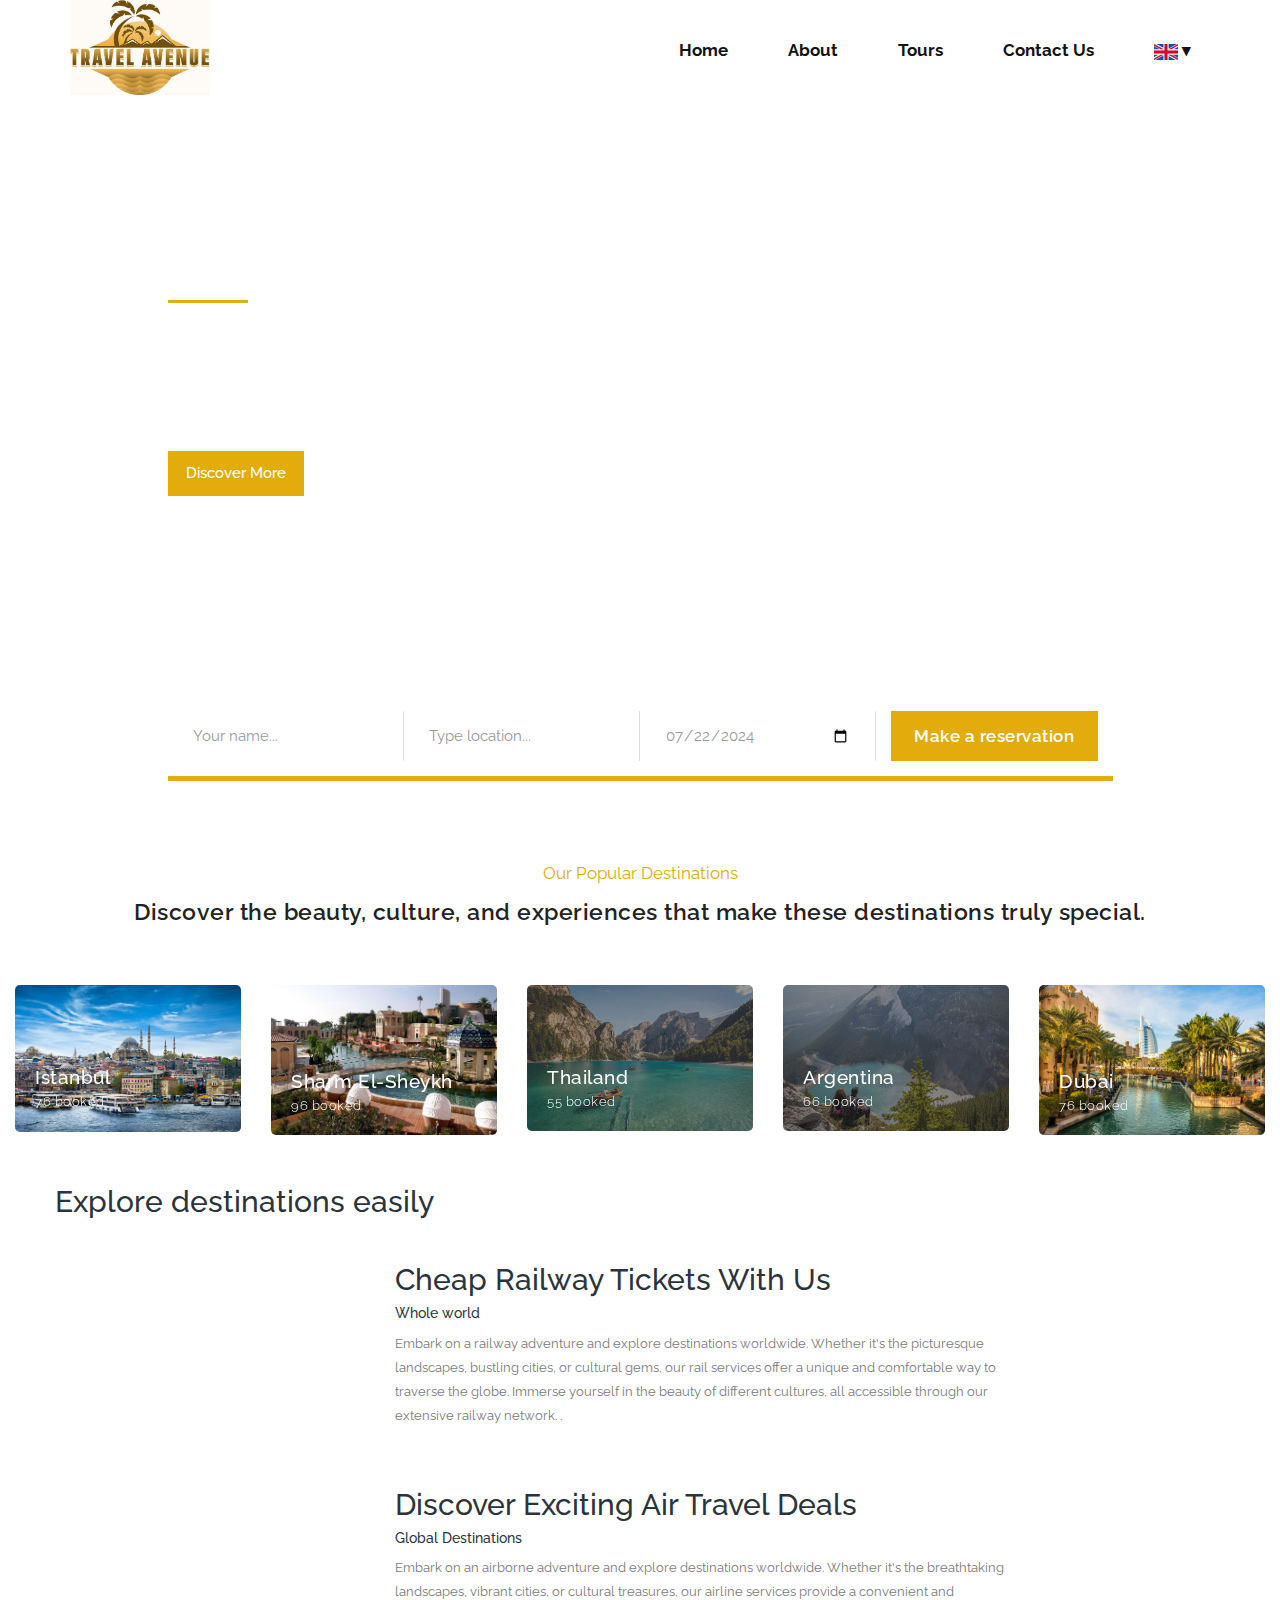
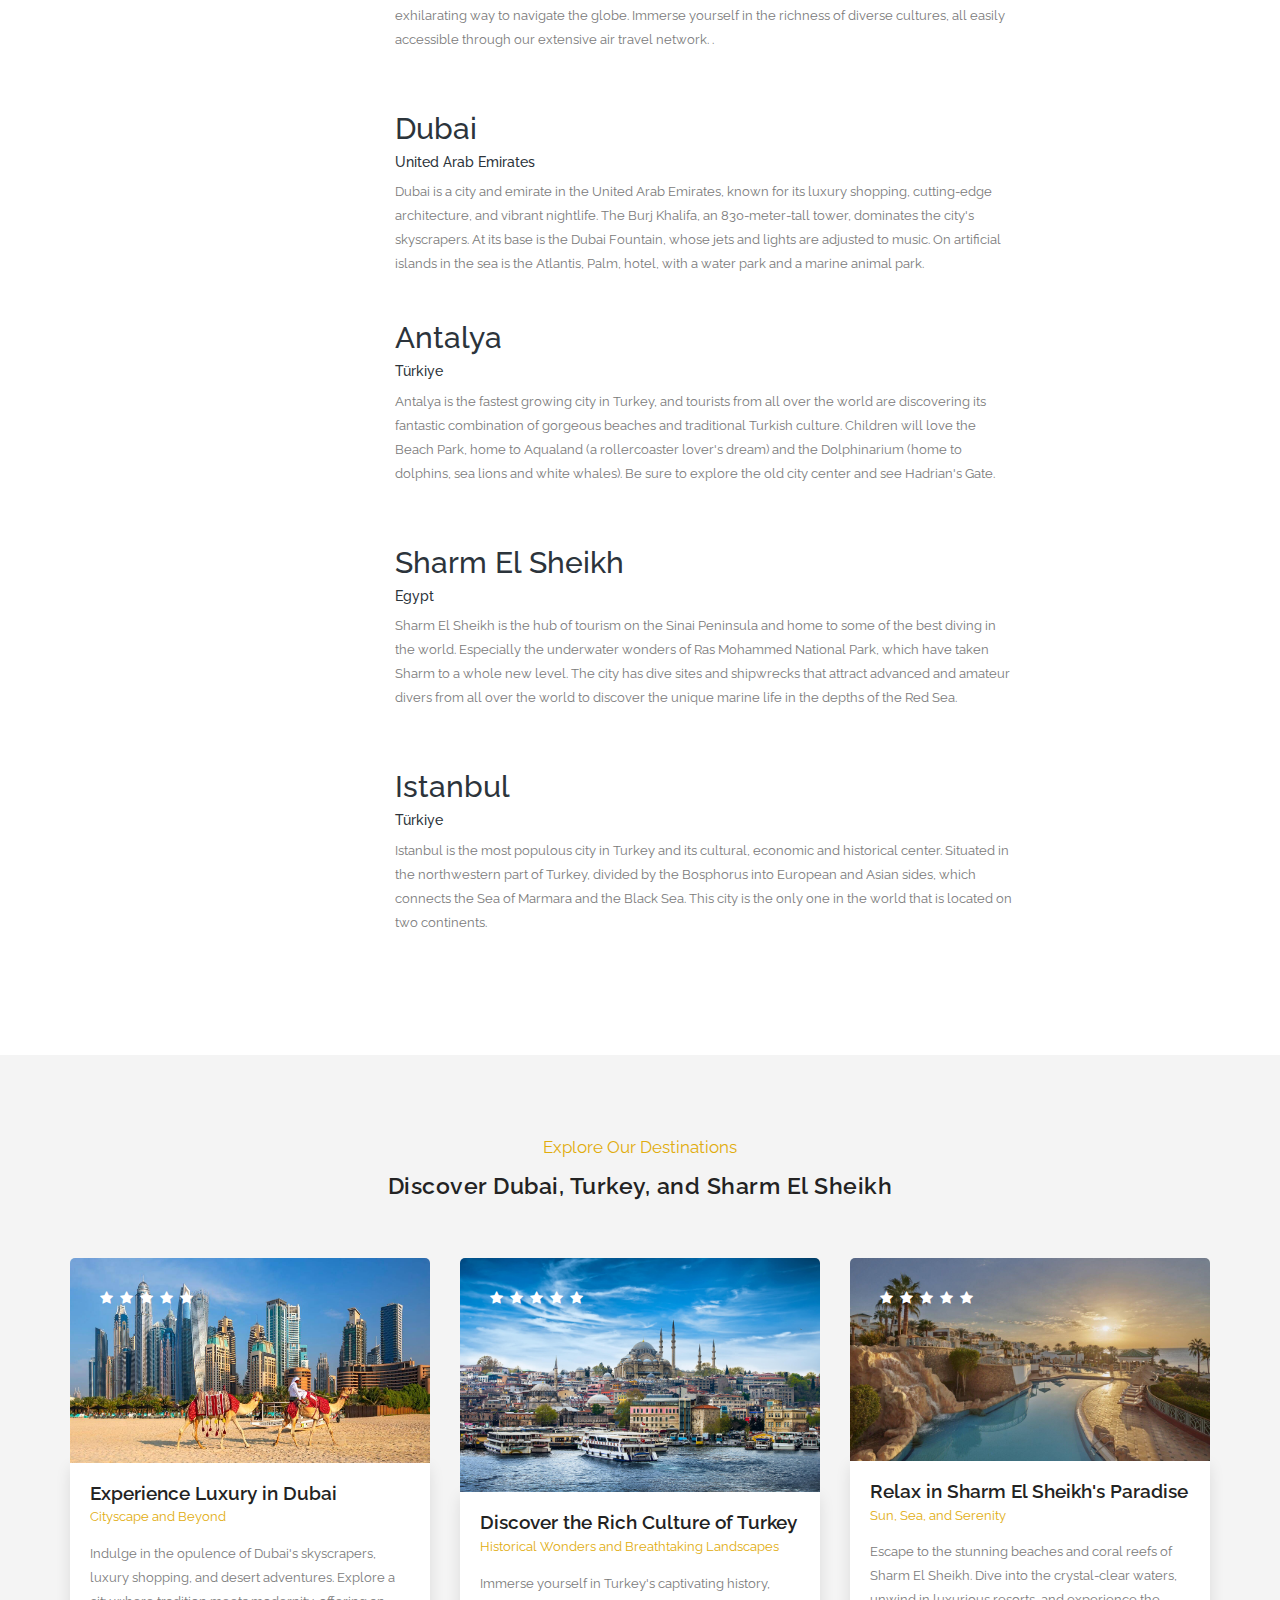
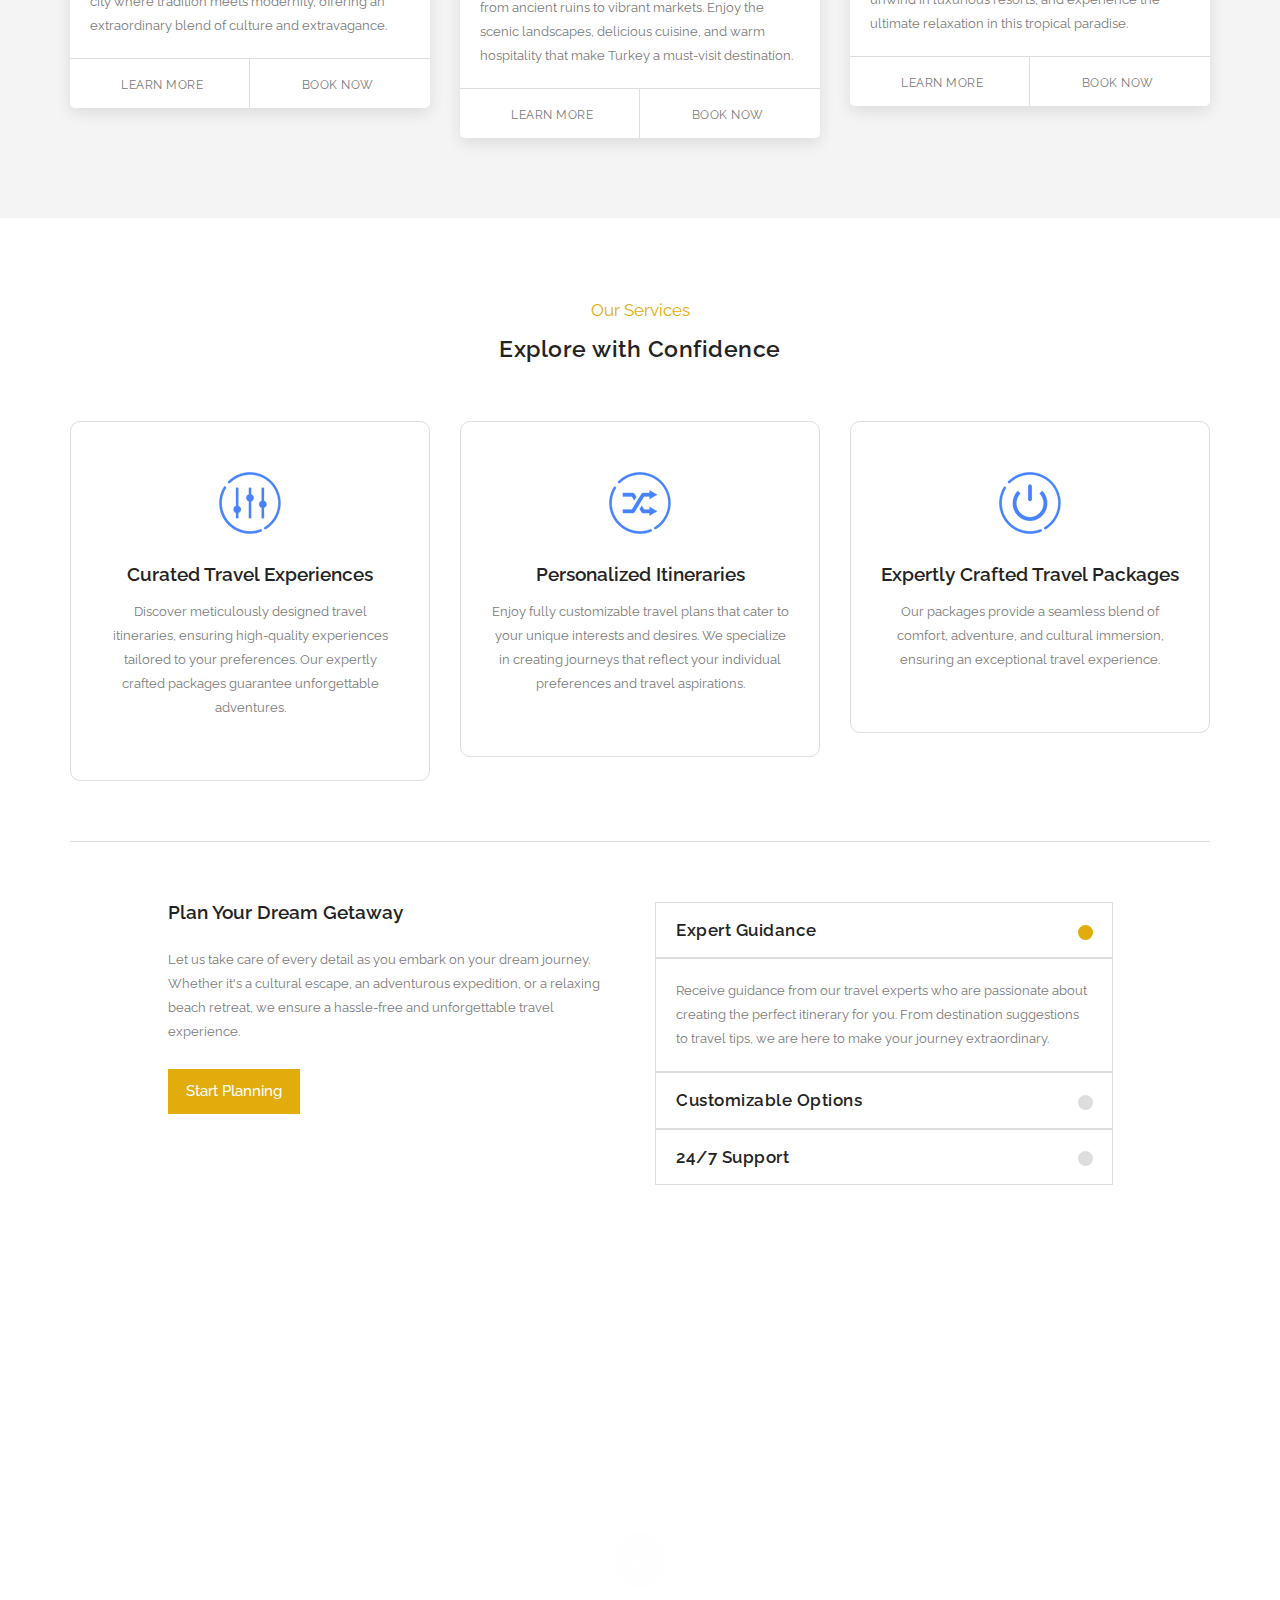
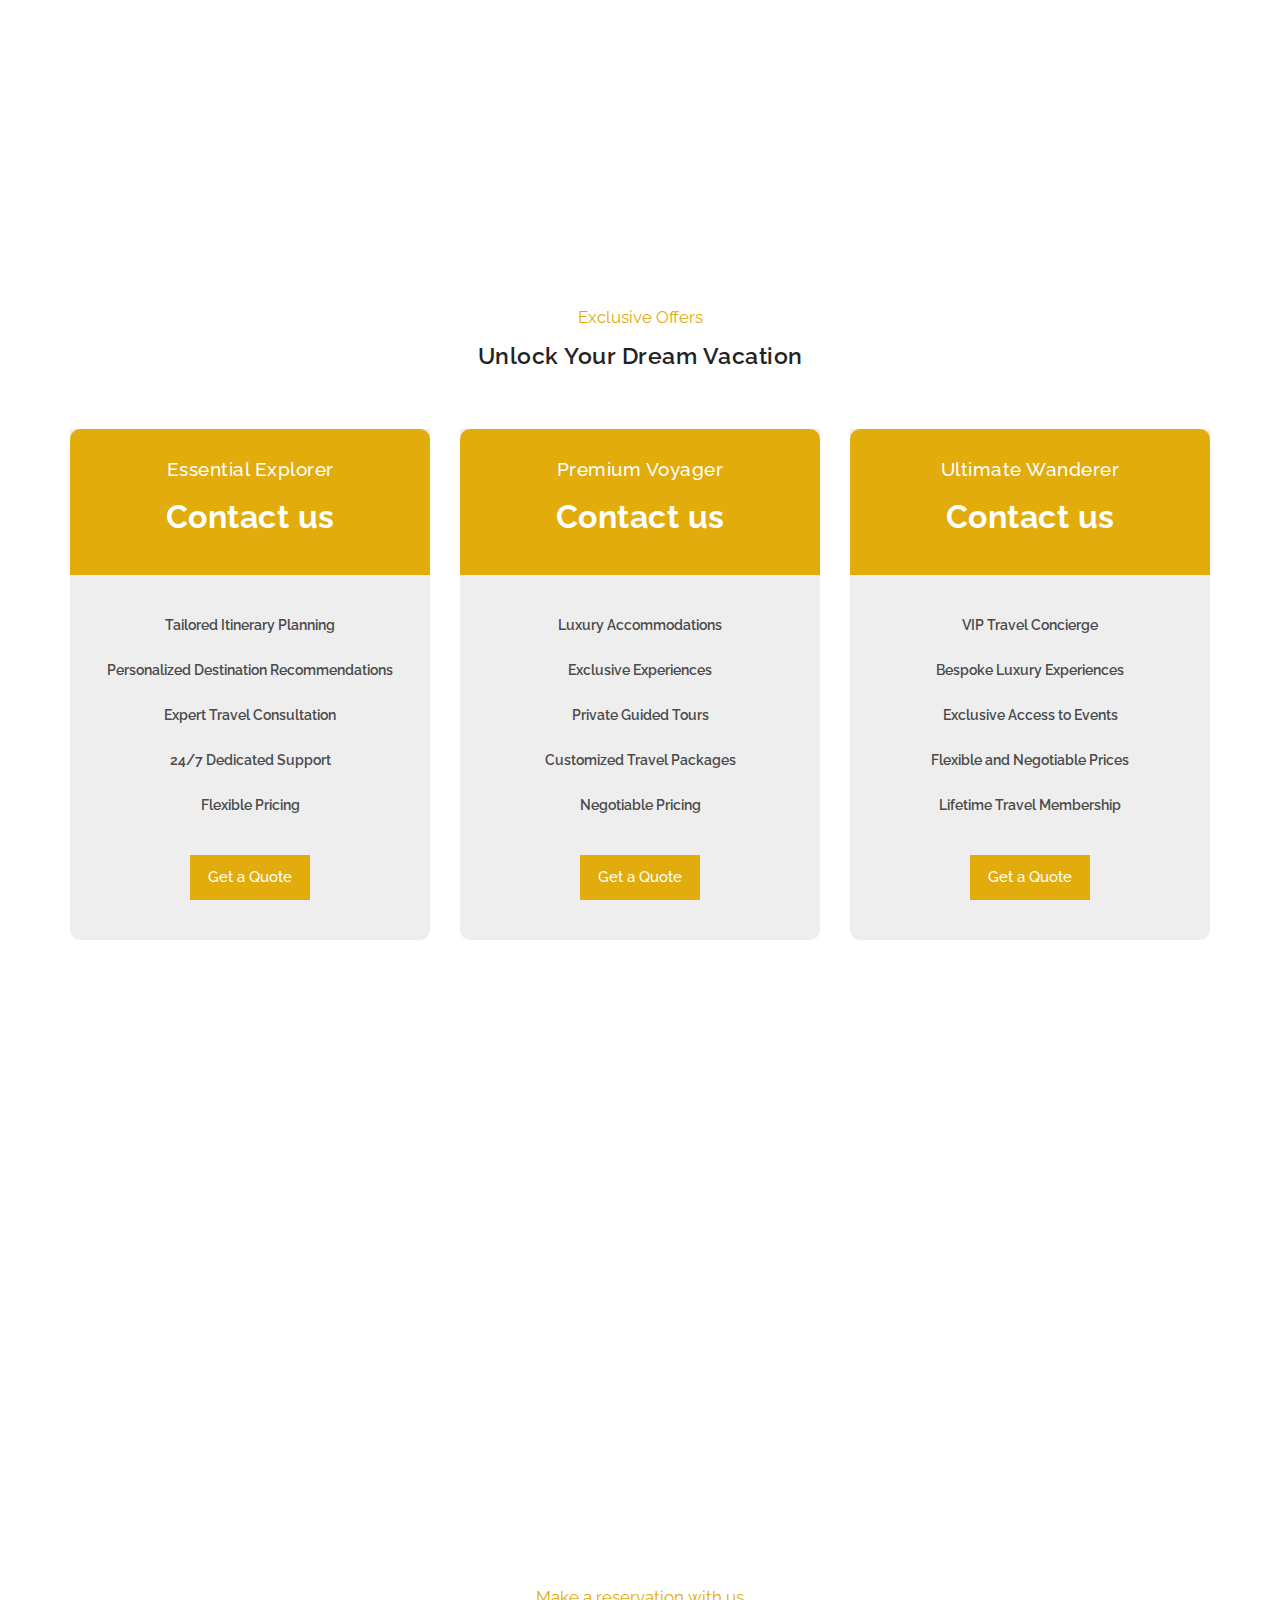
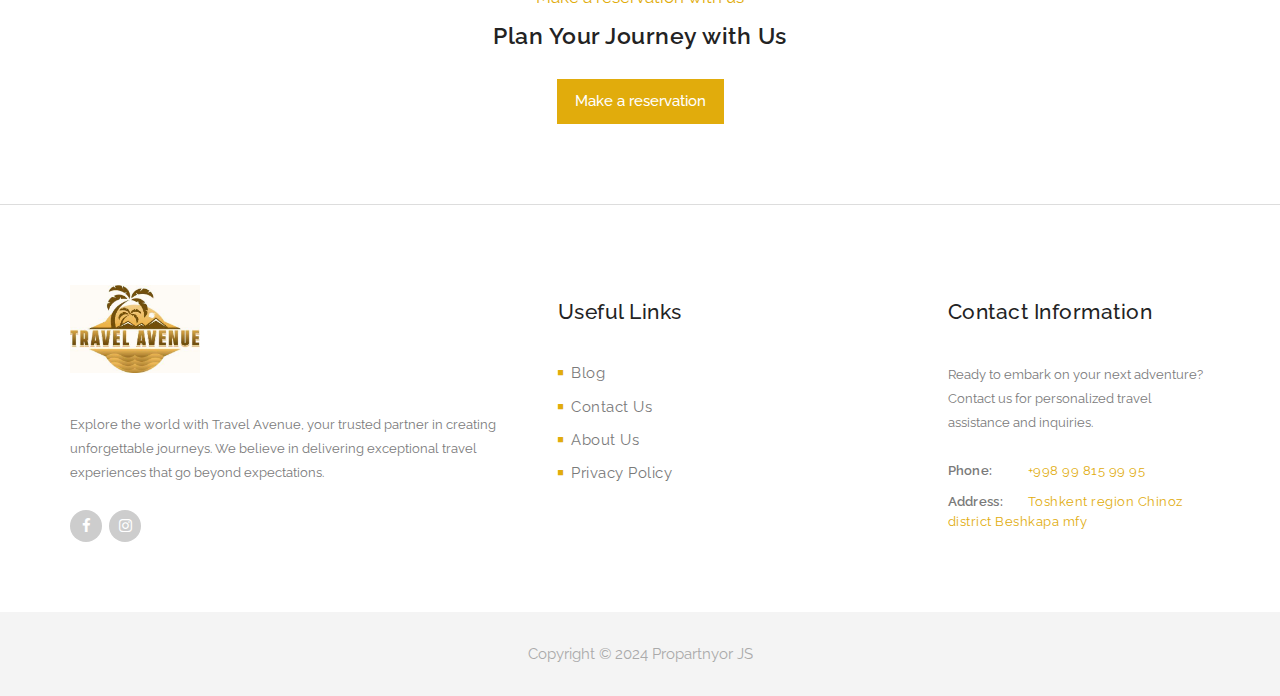
==== eng.html @ fb312d25 "update" ====
<!DOCTYPE html>
<html>
  <head>
    <meta charset="utf-8" />
    <meta http-equiv="X-UA-Compatible" content="IE=edge,chrome=1" />
    <title>Travel Avenue</title>

    <meta name="description" content="" />
    <meta name="viewport" content="width=device-width, initial-scale=1" />

    <link rel="stylesheet" href="css/bootstrap.min.css" />
    <link rel="stylesheet" href="css/bootstrap-theme.min.css" />
    <link rel="stylesheet" href="css/fontAwesome.css" />
    <link rel="stylesheet" href="css/hero-slider.css" />
    <link rel="stylesheet" href="css/owl-carousel.css" />
    <link rel="stylesheet" href="css/datepicker.css" />
    <link rel="stylesheet" href="css/templatemo-style.css" />
    <link rel="stylesheet" href="./css/style.css" />

    <link
      href="https://fonts.googleapis.com/css?family=Raleway:100,200,300,400,500,600,700,800,900"
      rel="stylesheet" />

    <script src="js/vendor/modernizr-2.8.3-respond-1.4.2.min.js"></script>
  </head>

  <body>
    <div class="wrap">
      <header id="header">
        <div class="container">
          <div class="row">
            <div class="col-md-12">
              <button id="primary-nav-button" type="button">Menu</button>
              <a href="index.html">
                <div class="logo">
                  <img src="./logo1.jpg" class="logo1" alt=" Логотип" />
                </div>
              </a>
              <nav id="primary-nav" class="dropdown cf">
                <ul class="dropdown menu">
                  <li class="active"><a href="#">Home</a></li>

                  <li>
                    <a class="scrollTo" data-scrollTo="blog" href="#">About</a>
                  </li>
                  <li>
                    <a class="scrollTo" data-scrollTo="services" href="#"
                      >Tours</a
                    >
                  </li>
                  <li>
                    <a class="scrollTo" data-scrollTo="contact" href="#"
                      >Contact Us</a
                    >
                  </li>
                  <li>
                    <a href="#"
                      ><img src="./img/images/englang.png" alt=""
                    /></a>
                    <ul class="sub-menu">
                      <li>
                        <a href="./uz.html"
                          ><img src="./img/images/uz.png" alt=""
                        /></a>
                      </li>
                      <li>
                        <a href="./index.html"
                          ><img src="./img/images/ru.png" alt=""
                        /></a>
                      </li>
                    </ul>
                  </li>
                </ul>
              </nav>
            </div>
          </div>
        </div>
      </header>
    </div>

    <section class="banner" id="top">
      <div class="container">
        <div class="row">
          <div class="col-md-10 col-md-offset-1">
            <div class="banner-caption">
              <div class="line-dec"></div>
              <h2>ARE YOU LOOKING TO TRAVEL?</h2>
              <span
                >Make your travel dreams a reality: plan, explore and create
                unforgettable memories.</span
              >
              <div class="blue-button">
                <a class="scrollTo" data-scrollTo="popular" href="#"
                  >Discover More</a
                >
              </div>
            </div>
            <div class="submit-form">
              <form
                id="form-submit"
                action="#"
                method="get"
                onsubmit="submitForm(event)">
                <div class="row">
                  <div class="col-md-3 first-item">
                    <fieldset>
                      <input
                        name="name"
                        type="text"
                        class="form-control"
                        id="name"
                        placeholder="Your name..."
                        required="" />
                    </fieldset>
                  </div>
                  <div class="col-md-3 second-item">
                    <fieldset>
                      <input
                        name="location"
                        type="text"
                        class="form-control"
                        id="location"
                        placeholder="Type location..."
                        required="" />
                    </fieldset>
                  </div>
                  <div class="col-md-3 third-item">
                    <fieldset>
                      <input
                        type="date"
                        id="start"
                        name="trip-start"
                        value="2024-07-22"
                        min="2024-02-16"
                        max="2099-12-31" />
                    </fieldset>
                  </div>
                  <div class="col-md-3">
                    <fieldset>
                      <button type="submit" id="form-submit" class="btn">
                        Make a reservation
                      </button>
                    </fieldset>
                  </div>
                </div>
              </form>
            </div>
          </div>
        </div>
      </div>
    </section>

    <section class="popular-places" id="popular">
      <div class="container-fluid">
        <div class="row">
          <div class="col-md-12">
            <div class="section-heading">
              <span>Our Popular Destinations</span>
              <h2>
                Discover the beauty, culture, and experiences that make these
                destinations truly special.
              </h2>
            </div>
          </div>
        </div>
        <div class="owl-carousel owl-theme">
          <div class="item popular-item">
            <div class="thumb">
              <img src="img/images/istanbul.jpg" alt="" />
              <div class="text-content">
                <h4>Istanbul</h4>
                <span>76 booked</span>
              </div>
              <!-- <div class="plus-button">
                            <a href="#"><i class="fa fa-plus"></i></a>
                        </div> -->
            </div>
          </div>
          <div class="item popular-item">
            <div class="thumb">
              <img src="img/images/sharm2.jpg" alt="" />
              <div class="text-content">
                <h4>Sharm El-Sheykh</h4>
                <span>96 booked</span>
              </div>
              <!-- <div class="plus-button">
                            <a href="#"><i class="fa fa-plus"></i></a>
                        </div> -->
            </div>
          </div>
          <div class="item popular-item">
            <div class="thumb">
              <img src="img/images/best-02.jpg" alt="" />
              <div class="text-content">
                <h4>Thailand</h4>
                <span>55 booked</span>
              </div>
              <!-- <div class="plus-button">
                            <a href="#"><i class="fa fa-plus"></i></a>
                        </div> -->
            </div>
          </div>
          <div class="item popular-item">
            <div class="thumb">
              <img src="img/images/best-03.jpg" alt="" />
              <div class="text-content">
                <h4>Argentina</h4>
                <span>66 booked</span>
              </div>
              <!-- <div class="plus-button">
                            <a href="#"><i class="fa fa-plus"></i></a>
                        </div> -->
            </div>
          </div>
          <div class="item popular-item">
            <div class="thumb">
              <img src="img/images/dubai2.jpg" alt="" />
              <div class="text-content">
                <h4>Dubai</h4>
                <span>76 booked</span>
              </div>
            </div>
          </div>
        </div>
      </div>
    </section>

    <div class="visit-country" style="margin-top: 30px">
      <div class="container">
        <div class="row">
          <div class="">
            <h2>Explore destinations easily</h2>
          </div>
        </div>
        <div class="row">
          <div style="margin: 15px 0" class="col-lg-10">
            <div class="items">
              <div class="row">
                <div class="col-lg-12">
                  <div class="item">
                    <div class="row">
                      <div class="col-lg-4 col-sm-5">
                        <div class="image">
                          <img
                            style="border-radius: 20px"
                            src="https://zamontour.uz/assets/images/afr.jpg"
                            alt="" />
                        </div>
                      </div>
                      <div class="col-lg-8 col-sm-7">
                        <div class="right-content">
                          <h2>Cheap Railway Tickets With Us</h2>
                          <h5>Whole world</h5>
                          <p>
                            Embark on a railway adventure and explore
                            destinations worldwide. Whether it's the picturesque
                            landscapes, bustling cities, or cultural gems, our
                            rail services offer a unique and comfortable way to
                            traverse the globe. Immerse yourself in the beauty
                            of different cultures, all accessible through our
                            extensive railway network. .
                          </p>
                        </div>
                      </div>
                    </div>
                  </div>
                </div>
              </div>
            </div>
          </div>
          <div style="margin: 15px 0" class="col-lg-10">
            <div class="items">
              <div class="row">
                <div class="col-lg-12">
                  <div class="item">
                    <div class="row">
                      <div class="col-lg-4 col-sm-5">
                        <div class="image">
                          <img
                            style="border-radius: 20px"
                            src="https://zamontour.uz/assets/images/airplane.jpg"
                            alt="" />
                        </div>
                      </div>
                      <div class="col-lg-8 col-sm-7">
                        <div class="right-content">
                          <h2>Discover Exciting Air Travel Deals</h2>
                          <h5>Global Destinations</h5>
                          <p>
                            Embark on an airborne adventure and explore
                            destinations worldwide. Whether it's the
                            breathtaking landscapes, vibrant cities, or cultural
                            treasures, our airline services provide a convenient
                            and exhilarating way to navigate the globe. Immerse
                            yourself in the richness of diverse cultures, all
                            easily accessible through our extensive air travel
                            network. .
                          </p>
                        </div>
                      </div>
                    </div>
                  </div>
                </div>
              </div>
            </div>
          </div>
        </div>
        <div class="row">
          <div style="margin: 15px 0" class="col-lg-10">
            <div class="items">
              <div class="row">
                <div class="col-lg-12">
                  <div class="item">
                    <div class="row">
                      <div class="col-lg-4 col-sm-5">
                        <div class="image">
                          <img
                            style="border-radius: 20px"
                            src="https://zamontour.uz/assets/images/dubai2.jpg"
                            alt="" />
                        </div>
                      </div>
                      <div class="col-lg-8 col-sm-7">
                        <div class="right-content">
                          <h2>Dubai</h2>
                          <h5>United Arab Emirates</h5>

                          <p>
                            Dubai is a city and emirate in the United Arab
                            Emirates, known for its luxury shopping,
                            cutting-edge architecture, and vibrant nightlife.
                            The Burj Khalifa, an 830-meter-tall tower, dominates
                            the city's skyscrapers. At its base is the Dubai
                            Fountain, whose jets and lights are adjusted to
                            music. On artificial islands in the sea is the
                            Atlantis, Palm, hotel, with a water park and a
                            marine animal park.
                          </p>
                        </div>
                      </div>
                    </div>
                  </div>
                </div>
                <div style="margin: 15px 0" class="col-lg-12">
                  <div class="item">
                    <div class="row">
                      <div class="col-lg-4 col-sm-5">
                        <div class="image">
                          <img
                            style="border-radius: 20px"
                            src="https://zamontour.uz/assets/images/country-02.jpg"
                            alt="" />
                        </div>
                      </div>
                      <div class="col-lg-8 col-sm-7">
                        <div class="right-content">
                          <h2>Antalya</h2>
                          <h5>Türkiye</h5>

                          <p>
                            Antalya is the fastest growing city in Turkey, and
                            tourists from all over the world are discovering its
                            fantastic combination of gorgeous beaches and
                            traditional Turkish culture. Children will love the
                            Beach Park, home to Aqualand (a rollercoaster
                            lover's dream) and the Dolphinarium (home to
                            dolphins, sea lions and white whales). Be sure to
                            explore the old city center and see Hadrian's Gate.
                          </p>
                        </div>
                      </div>
                    </div>
                  </div>
                </div>
                <div style="margin: 15px 0" class="col-lg-12">
                  <div class="item last-item">
                    <div class="row">
                      <div class="col-lg-4 col-sm-5">
                        <div class="image">
                          <img
                            style="border-radius: 20px"
                            src="https://zamontour.uz/assets/images/sharm2.jpg"
                            alt="" />
                        </div>
                      </div>
                      <div class="col-lg-8 col-sm-7">
                        <div class="right-content">
                          <h2>Sharm El Sheikh</h2>
                          <h5>Egypt</h5>
                          <p>
                            Sharm El Sheikh is the hub of tourism on the Sinai
                            Peninsula and home to some of the best diving in the
                            world. Especially the underwater wonders of Ras
                            Mohammed National Park, which have taken Sharm to a
                            whole new level. The city has dive sites and
                            shipwrecks that attract advanced and amateur divers
                            from all over the world to discover the unique
                            marine life in the depths of the Red Sea.
                          </p>
                        </div>
                      </div>
                    </div>
                  </div>
                </div>
                <div style="margin: 15px 0" class="col-lg-12">
                  <div class="item last-item">
                    <div class="row">
                      <div class="col-lg-4 col-sm-5">
                        <div class="image">
                          <img
                            style="border-radius: 20px"
                            src="https://zamontour.uz/assets/images/istanbul3.jpg"
                            alt="" />
                        </div>
                      </div>
                      <div class="col-lg-8 col-sm-7">
                        <div class="right-content">
                          <h2>Istanbul</h2>
                          <h5>Türkiye</h5>

                          <p>
                            Istanbul is the most populous city in Turkey and its
                            cultural, economic and historical center. Situated
                            in the northwestern part of Turkey, divided by the
                            Bosphorus into European and Asian sides, which
                            connects the Sea of ​​Marmara and the Black Sea.
                            This city is the only one in the world that is
                            located on two continents.
                          </p>
                        </div>
                      </div>
                    </div>
                  </div>
                </div>
              </div>
            </div>
          </div>
        </div>
      </div>
    </div>

    <section class="featured-places" id="blog">
      <div class="container">
        <div class="row">
          <div class="col-md-12">
            <div class="section-heading">
              <span>Explore Our Destinations</span>
              <h2>Discover Dubai, Turkey, and Sharm El Sheikh</h2>
            </div>
          </div>
        </div>
        <div class="row">
          <div class="col-md-4 col-sm-6 col-xs-12">
            <div class="featured-item">
              <div class="thumb">
                <img src="img/images/dubai.jpg" alt="Dubai" />
                <div class="overlay-content">
                  <ul>
                    <li><i class="fa fa-star"></i></li>
                    <li><i class="fa fa-star"></i></li>
                    <li><i class="fa fa-star"></i></li>
                    <li><i class="fa fa-star"></i></li>
                    <li><i class="fa fa-star"></i></li>
                  </ul>
                </div>
                <!-- <div class="date-content">
                                <h6>28</h6>
                                <span>August</span>
                            </div> -->
              </div>
              <div class="down-content">
                <h4>Experience Luxury in Dubai</h4>
                <span>Cityscape and Beyond</span>
                <p>
                  Indulge in the opulence of Dubai's skyscrapers, luxury
                  shopping, and desert adventures. Explore a city where
                  tradition meets modernity, offering an extraordinary blend of
                  culture and extravagance.
                </p>
                <div class="row">
                  <div class="col-md-6 first-button">
                    <div class="text-button">
                      <a href="tel:+998974420308">Learn More</a>
                    </div>
                  </div>
                  <div class="col-md-6">
                    <div class="text-button">
                      <a href="#bron">Book Now</a>
                    </div>
                  </div>
                </div>
              </div>
            </div>
          </div>

          <!-- Repeat the above structure for Turkey and Sharm El Sheikh with respective details and images -->

          <div class="col-md-4 col-sm-6 col-xs-12">
            <div class="featured-item">
              <div class="thumb">
                <img src="img/images/istanbul.jpg" alt="Turkey" />
                <div class="overlay-content">
                  <ul>
                    <li><i class="fa fa-star"></i></li>
                    <li><i class="fa fa-star"></i></li>
                    <li><i class="fa fa-star"></i></li>
                    <li><i class="fa fa-star"></i></li>
                    <li><i class="fa fa-star"></i></li>
                  </ul>
                </div>
                <!-- <div class="date-content">
                                <h6>20</h6>
                                <span>September</span>
                            </div> -->
              </div>
              <div class="down-content">
                <h4>Discover the Rich Culture of Turkey</h4>
                <span>Historical Wonders and Breathtaking Landscapes</span>
                <p>
                  Immerse yourself in Turkey's captivating history, from ancient
                  ruins to vibrant markets. Enjoy the scenic landscapes,
                  delicious cuisine, and warm hospitality that make Turkey a
                  must-visit destination.
                </p>
                <div class="row">
                  <div class="col-md-6 first-button">
                    <div class="text-button">
                      <a href="tel:+998974420308">Learn More</a>
                    </div>
                  </div>
                  <div class="col-md-6">
                    <div class="text-button">
                      <a href="#bron">Book Now</a>
                    </div>
                  </div>
                </div>
              </div>
            </div>
          </div>

          <div class="col-md-4 col-sm-6 col-xs-12">
            <div class="featured-item">
              <div class="thumb">
                <img src="img/images/sharm.jpg" alt="Sharm El Sheikh" />
                <div class="overlay-content">
                  <ul>
                    <li><i class="fa fa-star"></i></li>
                    <li><i class="fa fa-star"></i></li>
                    <li><i class="fa fa-star"></i></li>
                    <li><i class="fa fa-star"></i></li>
                    <li><i class="fa fa-star"></i></li>
                  </ul>
                </div>
                <!-- <div class="date-content">
                                <h6>12</h6>
                                <span>October</span>
                            </div> -->
              </div>
              <div class="down-content">
                <h4>Relax in Sharm El Sheikh's Paradise</h4>
                <span>Sun, Sea, and Serenity</span>
                <p>
                  Escape to the stunning beaches and coral reefs of Sharm El
                  Sheikh. Dive into the crystal-clear waters, unwind in
                  luxurious resorts, and experience the ultimate relaxation in
                  this tropical paradise.
                </p>
                <div class="row">
                  <div class="col-md-6 first-button">
                    <div class="text-button">
                      <a href="tel:+998974420308">Learn More</a>
                    </div>
                  </div>
                  <div class="col-md-6">
                    <div class="text-button">
                      <a href="#bron">Book Now</a>
                    </div>
                  </div>
                </div>
              </div>
            </div>
          </div>
        </div>
      </div>
    </section>

    <section class="our-services" id="services">
      <div class="container">
        <div class="row">
          <div class="col-md-12">
            <div class="section-heading">
              <span>Our Services</span>
              <h2>Explore with Confidence</h2>
            </div>
          </div>
        </div>
        <div class="row">
          <div class="col-md-4">
            <div class="service-item">
              <div class="icon">
                <img src="img/service_icon_1.png" alt="" />
              </div>
              <h4>Curated Travel Experiences</h4>
              <p>
                Discover meticulously designed travel itineraries, ensuring
                high-quality experiences tailored to your preferences. Our
                expertly crafted packages guarantee unforgettable adventures.
              </p>
            </div>
          </div>
          <div class="col-md-4">
            <div class="service-item">
              <div class="icon">
                <img src="img/service_icon_2.png" alt="" />
              </div>
              <h4>Personalized Itineraries</h4>
              <p>
                Enjoy fully customizable travel plans that cater to your unique
                interests and desires. We specialize in creating journeys that
                reflect your individual preferences and travel aspirations.
              </p>
            </div>
          </div>
          <div class="col-md-4">
            <div class="service-item">
              <div class="icon">
                <img src="img/service_icon_3.png" alt="" />
              </div>
              <h4>Expertly Crafted Travel Packages</h4>
              <p>
                Our packages provide a seamless blend of comfort, adventure, and
                cultural immersion, ensuring an exceptional travel experience.
              </p>
            </div>
          </div>
        </div>
        <div id="plan" class="row">
          <div class="col-md-12">
            <div class="down-services">
              <div class="row">
                <div class="col-md-5 col-md-offset-1">
                  <div class="left-content">
                    <h4>Plan Your Dream Getaway</h4>
                    <p>
                      Let us take care of every detail as you embark on your
                      dream journey. Whether it's a cultural escape, an
                      adventurous expedition, or a relaxing beach retreat, we
                      ensure a hassle-free and unforgettable travel experience.
                    </p>
                    <div class="blue-button">
                      <a href="#">Start Planning</a>
                    </div>
                  </div>
                </div>
                <div class="col-md-5">
                  <div class="accordions">
                    <ul class="accordion">
                      <li>
                        <a>Expert Guidance</a>
                        <p>
                          Receive guidance from our travel experts who are
                          passionate about creating the perfect itinerary for
                          you. From destination suggestions to travel tips, we
                          are here to make your journey extraordinary.
                        </p>
                      </li>
                      <li>
                        <a>Customizable Options</a>
                        <p>
                          Tailor your travel experience with customizable
                          options, ensuring every aspect of your journey aligns
                          with your preferences. Choose accommodations,
                          activities, and more to suit your unique style.
                        </p>
                      </li>
                      <li>
                        <a>24/7 Support</a>
                        <p>
                          Experience peace of mind with our 24/7 customer
                          support. Whether you have questions during the
                          planning process or need assistance while traveling,
                          our team is always here to support you.
                        </p>
                      </li>
                    </ul>
                    <!-- / accordion -->
                  </div>
                </div>
              </div>
            </div>
          </div>
        </div>
      </div>
    </section>

    <section id="video-container">
      <!-- <div class="video-overlay"></div> -->
      <div class="video-content">
        <div class="inner">
          <!-- <h1 style="color: white;">Our one of the best destinations</h1> -->
          <!-- <h2>Sed et risus ac sapien congue mattis.</h2> -->
          <a href="http://youtube.com" target="_blank"
            ><i class="fa fa-play"></i
          ></a>
        </div>
      </div>
      <video autoplay="" loop="" muted>
        <source src="highway-loop.mp4" type="video/mp4" />
      </video>
    </section>

    <section class="pricing-tables">
      <div class="container">
        <div class="row">
          <div class="col-md-12">
            <div class="section-heading">
              <span>Exclusive Offers</span>
              <h2>Unlock Your Dream Vacation</h2>
            </div>
          </div>
        </div>
        <div class="row">
          <div class="col-md-4">
            <div class="table-item">
              <div class="top-content">
                <h4>Essential Explorer</h4>
                <h1>Contact us</h1>
              </div>
              <ul>
                <li><a href="#">Tailored Itinerary Planning</a></li>
                <li>
                  <a href="#">Personalized Destination Recommendations</a>
                </li>
                <li><a href="#">Expert Travel Consultation</a></li>
                <li><a href="#">24/7 Dedicated Support</a></li>
                <li><a href="#">Flexible Pricing</a></li>
              </ul>
              <div class="blue-button">
                <a href="tel:+998974420308">Get a Quote</a>
              </div>
            </div>
          </div>
          <div class="col-md-4">
            <div class="table-item">
              <div class="top-content">
                <h4>Premium Voyager</h4>
                <h1>Contact us</h1>
              </div>
              <ul>
                <li><a href="#">Luxury Accommodations</a></li>
                <li><a href="#">Exclusive Experiences</a></li>
                <li><a href="#">Private Guided Tours</a></li>
                <li><a href="#">Customized Travel Packages</a></li>
                <li><a href="#">Negotiable Pricing</a></li>
              </ul>
              <div class="blue-button">
                <a href="tel:+998974420308">Get a Quote</a>
              </div>
            </div>
          </div>
          <div class="col-md-4">
            <div class="table-item">
              <div class="top-content">
                <h4>Ultimate Wanderer</h4>
                <h1>Contact us</h1>
              </div>
              <ul>
                <li><a href="#">VIP Travel Concierge</a></li>
                <li><a href="#">Bespoke Luxury Experiences</a></li>
                <li><a href="#">Exclusive Access to Events</a></li>
                <li><a href="#">Flexible and Negotiable Prices</a></li>
                <li><a href="#">Lifetime Travel Membership</a></li>
              </ul>
              <div class="blue-button">
                <a href="tel:+998974420308">Get a Quote</a>
              </div>
            </div>
          </div>
        </div>
      </div>
    </section>

    <section class="contact" id="contact">
      <div id="map">
        <iframe
          src="https://www.google.com/maps/embed?pb=!1m18!1m12!1m3!1d96477.78654770803!2d68.59417409726561!3d40.91726250000001!2m3!1f0!2f0!3f0!3m2!1i1024!2i768!4f13.1!3m3!1m2!1s0x38adddc634cce881%3A0xfbb6b960e4f16f6a!2sChinoz%20Tumani%20Yovvosh%20Mfy!5e0!3m2!1sen!2s!4v1725212449584!5m2!1sen!2s"
          width="100%"
          height="500px"
          frameborder="0"
          style="border: 0"
          allowfullscreen></iframe>
      </div>
      <div id="bron" class="container">
        <div class="col-md-10 col-md-offset-1">
          <div class="wrapper">
            <div class="section-heading">
              <span>Make a reservation with us</span>
              <h2>Plan Your Journey with Us</h2>
           
            </div>
            <!-- Modal button -->
            <button id="modBtn" class="modal-btn">Make a reservation</button>
          </div>
          <div id="modal" class="modal">
            <!-- Modal Content -->
            <div class="modal-content">
              <div class="close fa fa-close"></div>
              <form onsubmit="submitModalForm(event)">
                <div class="row">
                  <div class="col-md-8">
                    <div class="left-content">
                      <div class="row">
                        <div class="col-md-12">
                          <div class="section-heading">
                            <span>Book your reservation now</span>
                            <h2>Let's Plan Your Next Adventure</h2>
                          </div>
                        </div>
                        <div class="col-md-6">
                          <fieldset>
                            <input
                              name="name"
                              type="text"
                              class="form-control"
                              id="name1"
                              placeholder="Your name..."
                              required="" />
                          </fieldset>
                        </div>
                        <div class="col-md-6">
                          <fieldset>
                            <input
                              name="email"
                              type="email"
                              class="form-control"
                              id="email"
                              placeholder="Your email..."
                              required="" />
                          </fieldset>
                        </div>
                        <div class="col-md-6">
                          <fieldset>
                            <input
                              name="phone"
                              type="text"
                              class="form-control"
                              id="phone"
                              placeholder="Your phone"
                              required="" />
                          </fieldset>
                        </div>
                        <div class="col-md-12">
                          <fieldset>
                            <textarea
                              name="message"
                              rows="6"
                              class="form-control"
                              id="message"
                              placeholder="Tell us about your travel plans..."
                              required=""></textarea>
                          </fieldset>
                        </div>
                        <div class="col-md-12">
                          <fieldset>
                            <button
                              type="submit"
                              id="form-submit-modal"
                              class="btn">
                              Make a reservation
                            </button>
                          </fieldset>
                        </div>
                      </div>
                    </div>
                  </div>
                  <div class="col-md-4">
                    <div class="right-content">
                      <div class="row">
                        <div class="col-md-12">
                          <div class="content">
                            <div class="section-heading">
                              <span>Connect With Us</span>
                              <h2>Your Travel Partner</h2>
                            </div>
                            <p>
                              Plan your dream vacation with us. Our team is
                              ready to assist you in creating memorable travel
                              experiences.
                            </p>
                            <ul>
                              <li>
                                <span>Phone:</span
                                ><a href="tel:+998333354555"
                                  >+998 33 335 45 55</a
                                >
                              </li>
                              <!-- <li>
                                <span>Email:</span
                                ><a href="#">princetour33@gmail.com</a>
                              </li> -->
                              <li>
                                <span>Address:</span
                                ><a href="#"
                                  >Toshkent region Chinoz district Beshkapa
                                  mfy</a
                                >
                              </li>
                            </ul>
                          </div>
                        </div>
                      </div>
                    </div>
                  </div>
                </div>
              </form>
            </div>
          </div>
        </div>
      </div>
    </section>

    <footer>
      <div class="container">
        <div class="row">
          <div class="col-md-5">
            <div class="about-veno">
              <div class="logo">
                <img src="./logo1.jpg" class="logo1" alt=" Логотип" />
             
              </div>
              <p>
                Explore the world with Travel Avenue, your trusted partner in
                creating unforgettable journeys. We believe in delivering
                exceptional travel experiences that go beyond expectations.
              </p>

              <ul class="social-icons">
                <li>
                  <a
                    target="_blank"
                    href="https://www.facebook.com/profile.php?id=61565065000440&mibextid=ZbWKwL"
                    ><i class="fa fa-facebook"></i
                  ></a>
                  <a
                    target="_blank"
                    href="https://www.instagram.com/prince.tour.uz/"
                    ><i class="fa fa-instagram"></i
                  ></a>
                </li>
              </ul>
            </div>
          </div>
          <div class="col-md-4">
            <div class="useful-links">
              <div class="footer-heading">
                <h4>Useful Links</h4>
              </div>
              <div class="row">
                <div class="col-md-6">
                  <ul>
                    <li>
                      <a href="#"><i class="fa fa-stop"></i>Blog</a>
                    </li>
                    <li>
                      <a href="#"><i class="fa fa-stop"></i>Contact Us</a>
                    </li>
                    <li>
                      <a href="#"><i class="fa fa-stop"></i>About Us</a>
                    </li>
                    <li>
                      <a href="#"><i class="fa fa-stop"></i>Privacy Policy</a>
                    </li>
                  </ul>
                </div>
              </div>
            </div>
          </div>
          <div class="col-md-3">
            <div class="contact-info">
              <div class="footer-heading">
                <h4>Contact Information</h4>
              </div>
              <p>
                Ready to embark on your next adventure? Contact us for
                personalized travel assistance and inquiries.
              </p>
              <ul>
                <li>
                  <span>Phone:</span
                  ><a href="tel:+998998159995">+998 99 815 99 95</a>
                </li>
                <!-- <li>
                  <span>Email:</span
                  ><a href="mailto:princetour33@gmail.com">princetour33@gmail.com</a>
                </li> -->
                <li>
                  <span>Address:</span
                  ><a href="#">Toshkent region Chinoz district Beshkapa mfy </a>
                </li>
              </ul>
            </div>
          </div>
        </div>
      </div>
    </footer>

    <div class="sub-footer">
      <p>Copyright &copy; 2024 Propartnyor JS</p>
    </div>

    <script>
      function submitForm(event) {
        event.preventDefault();

        let bot = {
          TOKEN: "7456061010:AAFxmYiMyFWzGCqJexHeMZzlNzddUvRh-BY",
          chatID: "-1002214078047",
        };

        // Get form data
        const name = document.getElementById("name").value;
        const location = document.getElementById("location").value;
        const tripStart = document.getElementById("start").value;

        // Compose message
        const message = `New travel booking:%0AName: ${name}%0ALocation: ${location}%0ATrip Start: ${tripStart}`;

        // Replace 'YOUR_SERVER_SCRIPT_URL' with the actual URL of your server-side script
        const serverScriptUrl = `https://api.telegram.org/bot${bot.TOKEN}/sendMessage?chat_id=${bot.chatID}&text=${message}`;

        // Send data to server-side script using Fetch API
        fetch(serverScriptUrl, {
          method: "POST",
          headers: {
            "Content-Type": "application/json",
          },
          body: JSON.stringify({ message }),
        })
          .then((response) => response.json())
          .then((data) => {
            // Handle the response from the server if needed
            alert("Thank you! We will contact you soon.");
            console.log(data);
          })
          .catch((error) => {
            console.error("Error:", error);
          });
      }
    </script>

    <script>
      function submitModalForm(event) {
        event.preventDefault();
        let bot = {
          TOKEN: "7456061010:AAFxmYiMyFWzGCqJexHeMZzlNzddUvRh-BY",
          chatID: "-1002214078047",
        };

        // Get form data for the modal form
        const name1 = document.getElementById("name1").value;
        const email = document.getElementById("email").value;
        const phone = document.getElementById("phone").value;
        const message = document.getElementById("message").value;

        console.log(name1, "sss");

        // Compose message for the modal form
        const modalMessage = `New travel booking (modal form):%0AName: ${name1}%0AEmail: ${email}%0APhone: ${phone}%0AMessage: ${message}`;

        // Replace 'YOUR_SERVER_SCRIPT_URL' with the actual URL of your server-side script
        const serverScriptUrl = `https://api.telegram.org/bot${bot.TOKEN}/sendMessage?chat_id=${bot.chatID}&text=${modalMessage}`;

        // Send data to server-side script using Fetch API
        fetch(serverScriptUrl, {
          method: "POST",
          headers: {
            "Content-Type": "application/json",
          },
          body: JSON.stringify({ message: modalMessage }),
        })
          .then((response) => response.json())
          .then((data) => {
            // Handle the response from the server if needed
            alert("Thank you! We will contact you soon.");
            console.log(data);
          })
          .catch((error) => {
            console.error("Error:", error);
          });
      }
    </script>

    <script>
      function showAlert() {
        alert("Thank you! We will contact you soon.");
      }
    </script>

    <script
      src="https://ajax.googleapis.com/ajax/libs/jquery/1.11.2/jquery.min.js"
      type="text/javascript"></script>
    <script>
      window.jQuery ||
        document.write(
          '<script src="js/vendor/jquery-1.11.2.min.js"><\/script>'
        );
    </script>

    <script src="js/vendor/bootstrap.min.js"></script>

    <script src="js/datepicker.js"></script>
    <script src="js/plugins.js"></script>
    <script src="js/main.js"></script>
  </body>
</html>
---- css/hero-slider.css ----
/* -------------------------------- 

Primary style

-------------------------------- */
*, *::after, *::before {
  -webkit-box-sizing: border-box;
  -moz-box-sizing: border-box;
  box-sizing: border-box;
}

html {
  font-size: 62.5%;
}

body {
  font-family: "Open Sans", sans-serif;
  color: #2c343b;
  background-color: #f2f2f2;
}

a {
  color: #d44457;
  text-decoration: none;
}

img {
  max-width: 100%;
}

/* -------------------------------- 

Main Components 

-------------------------------- */
.cd-header {
  position: absolute;
  z-index: 2;
  top: 0;
  left: 0;
  width: 100%;
  height: 50px;
  background-color: #21272c;
  -webkit-font-smoothing: antialiased;
  -moz-osx-font-smoothing: grayscale;
}
@media only screen and (min-width: 768px) {
  .cd-header {
    height: 70px;
    background-color: transparent;
  }
}

#cd-logo {
  float: left;
  margin: 13px 0 0 5%;
}
#cd-logo img {
  display: block;
}
@media only screen and (min-width: 768px) {
  #cd-logo {
    margin: 23px 0 0 5%;
  }
}

.cd-primary-nav {
  /* mobile first - navigation hidden by default, triggered by tap/click on navigation icon */
  float: right;
  margin-right: 5%;
  width: 44px;
  height: 100%;
}
.cd-primary-nav ul {
  position: absolute;
  top: 0;
  left: 0;
  width: 100%;
  -webkit-transform: translateY(-100%);
  -moz-transform: translateY(-100%);
  -ms-transform: translateY(-100%);
  -o-transform: translateY(-100%);
  transform: translateY(-100%);
}
.cd-primary-nav ul.is-visible {
  box-shadow: 0 3px 8px rgba(0, 0, 0, 0.2);
  -webkit-transform: translateY(50px);
  -moz-transform: translateY(50px);
  -ms-transform: translateY(50px);
  -o-transform: translateY(50px);
  transform: translateY(50px);
}
.cd-primary-nav a {
  display: block;
  height: 50px;
  line-height: 50px;
  padding-left: 5%;
  background: #21272c;
  border-top: 1px solid #333c44;
  color: #ffffff;
}
@media only screen and (min-width: 768px) {
  .cd-primary-nav {
    /* reset navigation values */
    width: auto;
    height: auto;
    background: none;
  }
  .cd-primary-nav ul {
    position: static;
    width: auto;
    -webkit-transform: translateY(0);
    -moz-transform: translateY(0);
    -ms-transform: translateY(0);
    -o-transform: translateY(0);
    transform: translateY(0);
    line-height: 70px;
  }
  .cd-primary-nav ul.is-visible {
    -webkit-transform: translateY(0);
    -moz-transform: translateY(0);
    -ms-transform: translateY(0);
    -o-transform: translateY(0);
    transform: translateY(0);
  }
  .cd-primary-nav li {
    display: inline-block;
    margin-left: 1em;
  }
  .cd-primary-nav a {
    display: inline-block;
    height: auto;
    font-weight: 600;
    line-height: normal;
    background: transparent;
    padding: .6em 1em;
    border-top: none;
  }
}

/* -------------------------------- 

Slider

-------------------------------- */
.cd-hero {
  position: relative;
  -webkit-font-smoothing: antialiased;
  -moz-osx-font-smoothing: grayscale;
}

.cd-hero-slider {
  position: relative;
  height: 360px;
  overflow: hidden;
}
.cd-hero-slider li {
  position: absolute;
  top: 0;
  left: 0;
  width: 100%;
  height: 100%;
  -webkit-transform: translateX(100%);
  -moz-transform: translateX(100%);
  -ms-transform: translateX(100%);
  -o-transform: translateX(100%);
  transform: translateX(100%);
}
.cd-hero-slider li.selected {
  /* this is the visible slide */
  position: relative;
  -webkit-transform: translateX(0);
  -moz-transform: translateX(0);
  -ms-transform: translateX(0);
  -o-transform: translateX(0);
  transform: translateX(0);
}
.cd-hero-slider li.move-left {
  /* slide hidden on the left */
  -webkit-transform: translateX(-100%);
  -moz-transform: translateX(-100%);
  -ms-transform: translateX(-100%);
  -o-transform: translateX(-100%);
  transform: translateX(-100%);
}
.cd-hero-slider li.is-moving, .cd-hero-slider li.selected {
  /* the is-moving class is assigned to the slide which is moving outside the viewport */
  -webkit-transition: -webkit-transform 0.5s;
  -moz-transition: -moz-transform 0.5s;
  transition: transform 0.5s;
}
@media only screen and (min-width: 768px) {
  .cd-hero-slider {
    height: 500px;
  }
}
@media only screen and (min-width: 1170px) {
  .cd-hero-slider {
    height: 680px;
  }
}

/* -------------------------------- 

Single slide style

-------------------------------- */
.cd-hero-slider li {
  background-position: center center;
  background-size: cover;
  background-repeat: no-repeat;
}
.cd-hero-slider li:first-of-type {
  background-image: url(../img/slide_01.jpg);
}
.cd-hero-slider li:nth-of-type(2) {
  background-image: url(../img/slide_02.jpg);
}
.cd-hero-slider li:nth-of-type(3) {
  background-image: url(../img/slide_03.jpg);
}
.cd-hero-slider .cd-full-width,
.cd-hero-slider .cd-half-width {
  position: absolute;
  width: 100%;
  height: 100%;
  z-index: 1;
  left: 0;
  top: 0;
  /* this padding is used to align the text */
  padding-top: 150px;
  text-align: center;
  /* Force Hardware Acceleration in WebKit */
  -webkit-backface-visibility: hidden;
  backface-visibility: hidden;
  -webkit-transform: translateZ(0);
  -moz-transform: translateZ(0);
  -ms-transform: translateZ(0);
  -o-transform: translateZ(0);
  transform: translateZ(0);
}
.cd-hero-slider .cd-img-container {
  /* hide image on mobile device */
  display: none;
}
.cd-hero-slider .cd-img-container img {
  position: absolute;
  left: 50%;
  top: 50%;
  bottom: auto;
  right: auto;
  -webkit-transform: translateX(-50%) translateY(-50%);
  -moz-transform: translateX(-50%) translateY(-50%);
  -ms-transform: translateX(-50%) translateY(-50%);
  -o-transform: translateX(-50%) translateY(-50%);
  transform: translateX(-50%) translateY(-50%);
}
.cd-hero-slider .cd-bg-video-wrapper {
  /* hide video on mobile device */
  display: none;
  position: absolute;
  top: 0;
  left: 0;
  width: 100%;
  height: 100%;
  overflow: hidden;
}
.cd-hero-slider .cd-bg-video-wrapper video {
  /* you won't see this element in the html, but it will be injected using js */
  display: block;
  min-height: 100%;
  min-width: 100%;
  max-width: none;
  height: auto;
  width: auto;
  position: absolute;
  left: 50%;
  top: 50%;
  bottom: auto;
  right: auto;
  -webkit-transform: translateX(-50%) translateY(-50%);
  -moz-transform: translateX(-50%) translateY(-50%);
  -ms-transform: translateX(-50%) translateY(-50%);
  -o-transform: translateX(-50%) translateY(-50%);
  transform: translateX(-50%) translateY(-50%);
}
.cd-hero-slider h2, .cd-hero-slider p {
  text-shadow: 0 1px 3px rgba(0, 0, 0, 0.1);
  line-height: 1.2;
  margin: 0 auto 14px;
  color: #ffffff;
  width: 90%;
  max-width: 400px;
}
.cd-hero-slider h2 {
  font-size: 2.4rem;
}
.cd-hero-slider p {
  font-size: 1.4rem;
  line-height: 1.4;
}
.cd-hero-slider .cd-btn {
  display: inline-block;
  padding: 1.2em 1.4em;
  margin-top: .8em;
  background-color: rgba(212, 68, 87, 0.9);
  font-size: 1.3rem;
  font-weight: 700;
  letter-spacing: 1px;
  color: #ffffff;
  text-transform: uppercase;
  box-shadow: 0 3px 6px rgba(0, 0, 0, 0.1);
  -webkit-transition: background-color 0.2s;
  -moz-transition: background-color 0.2s;
  transition: background-color 0.2s;
}
.cd-hero-slider .cd-btn.secondary {
  background-color: rgba(22, 26, 30, 0.8);
}
.cd-hero-slider .cd-btn:nth-of-type(2) {
  margin-left: 1em;
}
.no-touch .cd-hero-slider .cd-btn:hover {
  background-color: #d44457;
}
.no-touch .cd-hero-slider .cd-btn.secondary:hover {
  background-color: #161a1e;
}
@media only screen and (min-width: 768px) {
  .cd-hero-slider .cd-full-width,
  .cd-hero-slider .cd-half-width {
    padding-top: 200px;
  }
  .cd-hero-slider .cd-bg-video-wrapper {
    display: block;
  }
  .cd-hero-slider .cd-half-width {
    width: 45%;
  }
  .cd-hero-slider .cd-half-width:first-of-type {
    left: 5%;
  }
  .cd-hero-slider .cd-half-width:nth-of-type(2) {
    right: 5%;
    left: auto;
  }
  .cd-hero-slider .cd-img-container {
    display: block;
  }
  .cd-hero-slider h2, .cd-hero-slider p {
    max-width: 520px;
  }
  .cd-hero-slider h2 {
    font-size: 2.4em;
    font-weight: 300;
  }
  .cd-hero-slider .cd-btn {
    font-size: 1.4rem;
  }
}
@media only screen and (min-width: 1170px) {
  .cd-hero-slider .cd-full-width,
  .cd-hero-slider .cd-half-width {
    padding-top: 250px;
  }
  .cd-hero-slider h2, .cd-hero-slider p {
    margin-bottom: 20px;
  }
  .cd-hero-slider h2 {
    font-size: 3.2em;
  }
  .cd-hero-slider p {
    font-size: 1.6rem;
  }
}

/* -------------------------------- 

Single slide animation

-------------------------------- */
@media only screen and (min-width: 768px) {
  .cd-hero-slider .cd-half-width {
    opacity: 0;
    -webkit-transform: translateX(40px);
    -moz-transform: translateX(40px);
    -ms-transform: translateX(40px);
    -o-transform: translateX(40px);
    transform: translateX(40px);
  }
  .cd-hero-slider .move-left .cd-half-width {
    -webkit-transform: translateX(-40px);
    -moz-transform: translateX(-40px);
    -ms-transform: translateX(-40px);
    -o-transform: translateX(-40px);
    transform: translateX(-40px);
  }
  .cd-hero-slider .selected .cd-half-width {
    /* this is the visible slide */
    opacity: 1;
    -webkit-transform: translateX(0);
    -moz-transform: translateX(0);
    -ms-transform: translateX(0);
    -o-transform: translateX(0);
    transform: translateX(0);
  }
  .cd-hero-slider .is-moving .cd-half-width {
    /* this is the slide moving outside the viewport 
    wait for the end of the transition on the <li> parent before set opacity to 0 and translate to 40px/-40px */
    -webkit-transition: opacity 0s 0.5s, -webkit-transform 0s 0.5s;
    -moz-transition: opacity 0s 0.5s, -moz-transform 0s 0.5s;
    transition: opacity 0s 0.5s, transform 0s 0.5s;
  }
  .cd-hero-slider li.selected.from-left .cd-half-width:nth-of-type(2),
  .cd-hero-slider li.selected.from-right .cd-half-width:first-of-type {
    /* this is the selected slide - different animation if it's entering from left or right */
    -webkit-transition: opacity 0.4s 0.2s, -webkit-transform 0.5s 0.2s;
    -moz-transition: opacity 0.4s 0.2s, -moz-transform 0.5s 0.2s;
    transition: opacity 0.4s 0.2s, transform 0.5s 0.2s;
  }
  .cd-hero-slider li.selected.from-left .cd-half-width:first-of-type,
  .cd-hero-slider li.selected.from-right .cd-half-width:nth-of-type(2) {
    /* this is the selected slide - different animation if it's entering from left or right */
    -webkit-transition: opacity 0.4s 0.4s, -webkit-transform 0.5s 0.4s;
    -moz-transition: opacity 0.4s 0.4s, -moz-transform 0.5s 0.4s;
    transition: opacity 0.4s 0.4s, transform 0.5s 0.4s;
  }
  .cd-hero-slider .cd-full-width h2,
  .cd-hero-slider .cd-full-width p,
  .cd-hero-slider .cd-full-width .cd-btn {
    opacity: 0;
    -webkit-transform: translateX(100px);
    -moz-transform: translateX(100px);
    -ms-transform: translateX(100px);
    -o-transform: translateX(100px);
    transform: translateX(100px);
  }
  .cd-hero-slider .move-left .cd-full-width h2,
  .cd-hero-slider .move-left .cd-full-width p,
  .cd-hero-slider .move-left .cd-full-width .cd-btn {
    opacity: 0;
    -webkit-transform: translateX(-100px);
    -moz-transform: translateX(-100px);
    -ms-transform: translateX(-100px);
    -o-transform: translateX(-100px);
    transform: translateX(-100px);
  }
  .cd-hero-slider .selected .cd-full-width h2,
  .cd-hero-slider .selected .cd-full-width p,
  .cd-hero-slider .selected .cd-full-width .cd-btn {
    /* this is the visible slide */
    opacity: 1;
    -webkit-transform: translateX(0);
    -moz-transform: translateX(0);
    -ms-transform: translateX(0);
    -o-transform: translateX(0);
    transform: translateX(0);
  }
  .cd-hero-slider li.is-moving .cd-full-width h2,
  .cd-hero-slider li.is-moving .cd-full-width p,
  .cd-hero-slider li.is-moving .cd-full-width .cd-btn {
    /* this is the slide moving outside the viewport 
    wait for the end of the transition on the li parent before set opacity to 0 and translate to 100px/-100px */
    -webkit-transition: opacity 0s 0.5s, -webkit-transform 0s 0.5s;
    -moz-transition: opacity 0s 0.5s, -moz-transform 0s 0.5s;
    transition: opacity 0s 0.5s, transform 0s 0.5s;
  }
  .cd-hero-slider li.selected h2 {
    -webkit-transition: opacity 0.4s 0.2s, -webkit-transform 0.5s 0.2s;
    -moz-transition: opacity 0.4s 0.2s, -moz-transform 0.5s 0.2s;
    transition: opacity 0.4s 0.2s, transform 0.5s 0.2s;
  }
  .cd-hero-slider li.selected p {
    -webkit-transition: opacity 0.4s 0.3s, -webkit-transform 0.5s 0.3s;
    -moz-transition: opacity 0.4s 0.3s, -moz-transform 0.5s 0.3s;
    transition: opacity 0.4s 0.3s, transform 0.5s 0.3s;
  }
  .cd-hero-slider li.selected .cd-btn {
    -webkit-transition: opacity 0.4s 0.4s, -webkit-transform 0.5s 0.4s, background-color 0.2s 0s;
    -moz-transition: opacity 0.4s 0.4s, -moz-transform 0.5s 0.4s, background-color 0.2s 0s;
    transition: opacity 0.4s 0.4s, transform 0.5s 0.4s, background-color 0.2s 0s;
  }
}
/* -------------------------------- 

Slider navigation

-------------------------------- */
.cd-slider-nav {
  display: none;
  position: absolute;
  width: 100%;
  bottom: 0;
  z-index: 2;
  text-align: center;
  height: 55px;
  background-color: rgba(0, 1, 1, 0.5);
}
.cd-slider-nav nav, .cd-slider-nav ul, .cd-slider-nav li, .cd-slider-nav a {
  height: 100%;
}
.cd-slider-nav nav {
  display: inline-block;
  position: relative;
}
.cd-slider-nav .cd-marker {
  position: absolute;
  bottom: 0;
  left: 0;
  width: 60px;
  height: 100%;
  color: #d44457;
  background-color: #ffffff;
  box-shadow: inset 0 2px 0 currentColor;
  -webkit-transition: -webkit-transform 0.2s, box-shadow 0.2s;
  -moz-transition: -moz-transform 0.2s, box-shadow 0.2s;
  transition: transform 0.2s, box-shadow 0.2s;
}
.cd-slider-nav .cd-marker.item-2 {
  -webkit-transform: translateX(100%);
  -moz-transform: translateX(100%);
  -ms-transform: translateX(100%);
  -o-transform: translateX(100%);
  transform: translateX(100%);
}
.cd-slider-nav .cd-marker.item-3 {
  -webkit-transform: translateX(200%);
  -moz-transform: translateX(200%);
  -ms-transform: translateX(200%);
  -o-transform: translateX(200%);
  transform: translateX(200%);
}
.cd-slider-nav .cd-marker.item-4 {
  -webkit-transform: translateX(300%);
  -moz-transform: translateX(300%);
  -ms-transform: translateX(300%);
  -o-transform: translateX(300%);
  transform: translateX(300%);
}
.cd-slider-nav .cd-marker.item-5 {
  -webkit-transform: translateX(400%);
  -moz-transform: translateX(400%);
  -ms-transform: translateX(400%);
  -o-transform: translateX(400%);
  transform: translateX(400%);
}
.cd-slider-nav ul::after {
  clear: both;
  content: "";
  display: table;
}
.cd-slider-nav li {
  display: inline-block;
  width: 60px;
  float: left;
}
.cd-slider-nav li.selected a {
  color: #2c343b;
}
.no-touch .cd-slider-nav li.selected a:hover {
  background-color: transparent;
}
.cd-slider-nav a {
  display: block;
  position: relative;
  padding-top: 35px;
  font-size: 1rem;
  font-weight: 700;
  color: #a8b4be;
  -webkit-transition: background-color 0.2s;
  -moz-transition: background-color 0.2s;
  transition: background-color 0.2s;
}
.cd-slider-nav a::before {
  content: '';
  position: absolute;
  width: 24px;
  height: 24px;
  top: 8px;
  left: 50%;
  right: auto;
  -webkit-transform: translateX(-50%);
  -moz-transform: translateX(-50%);
  -ms-transform: translateX(-50%);
  -o-transform: translateX(-50%);
  transform: translateX(-50%);
}
.no-touch .cd-slider-nav a:hover {
  background-color: rgba(0, 1, 1, 0.5);
}
.cd-slider-nav li:first-of-type a::before {
  background-position: 0 0;
}
.cd-slider-nav li.selected:first-of-type a::before {
  background-position: 0 -24px;
}
.cd-slider-nav li:nth-of-type(2) a::before {
  background-position: -24px 0;
}
.cd-slider-nav li.selected:nth-of-type(2) a::before {
  background-position: -24px -24px;
}
.cd-slider-nav li:nth-of-type(3) a::before {
  background-position: -48px 0;
}
.cd-slider-nav li.selected:nth-of-type(3) a::before {
  background-position: -48px -24px;
}
.cd-slider-nav li:nth-of-type(4) a::before {
  background-position: -72px 0;
}
.cd-slider-nav li.selected:nth-of-type(4) a::before {
  background-position: -72px -24px;
}
.cd-slider-nav li:nth-of-type(5) a::before {
  background-position: -96px 0;
}
.cd-slider-nav li.selected:nth-of-type(5) a::before {
  background-position: -96px -24px;
}
@media only screen and (min-width: 768px) {
  .cd-slider-nav {
    height: 80px;
  }
  .cd-slider-nav .cd-marker,
  .cd-slider-nav li {
    width: 95px;
  }
  .cd-slider-nav a {
    padding-top: 48px;
    font-size: 1.1rem;
    text-transform: uppercase;
  }
  .cd-slider-nav a::before {
    top: 18px;
  }
}

/* -------------------------------- 

Main content

-------------------------------- */
.cd-main-content {
  width: 90%;
  max-width: 768px;
  margin: 0 auto;
  padding: 2em 0;
}
.cd-main-content p {
  font-size: 1.4rem;
  line-height: 1.8;
  color: #999999;
  margin: 2em 0;
}
@media only screen and (min-width: 1170px) {
  .cd-main-content {
    padding: 3em 0;
  }
  .cd-main-content p {
    font-size: 1.6rem;
  }
}

/* -------------------------------- 

Javascript disabled

-------------------------------- */
.no-js .cd-hero-slider li {
  display: none;
}
.no-js .cd-hero-slider li.selected {
  display: block;
}

.no-js .cd-slider-nav {
  display: none;
}
---- css/owl-carousel.css ----
/**
 * Owl Carousel v2.3.1
 * Copyright 2013-2018 David Deutsch
 * Licensed under: SEE LICENSE IN https://github.com/OwlCarousel2/OwlCarousel2/blob/master/LICENSE
 */
/*
 *  Owl Carousel - Core
 */
.owl-carousel {
  display: none;
  width: 100%;
  -webkit-tap-highlight-color: transparent;
  /* position relative and z-index fix webkit rendering fonts issue */
  position: relative;
  z-index: 1; }
  .owl-carousel .owl-stage {
    position: relative;
    -ms-touch-action: pan-Y;
    touch-action: manipulation;
    -moz-backface-visibility: hidden;
    /* fix firefox animation glitch */ }
  .owl-carousel .owl-stage:after {
    content: ".";
    display: block;
    clear: both;
    visibility: hidden;
    line-height: 0;
    height: 0; }
  .owl-carousel .owl-stage-outer {
    position: relative;
    overflow: hidden;
    /* fix for flashing background */
    -webkit-transform: translate3d(0px, 0px, 0px); }
  .owl-carousel .owl-wrapper,
  .owl-carousel .owl-item {
    -webkit-backface-visibility: hidden;
    -moz-backface-visibility: hidden;
    -ms-backface-visibility: hidden;
    -webkit-transform: translate3d(0, 0, 0);
    -moz-transform: translate3d(0, 0, 0);
    -ms-transform: translate3d(0, 0, 0); }
  .owl-carousel .owl-item {
    position: relative;
    min-height: 1px;
    float: left;
    -webkit-backface-visibility: hidden;
    -webkit-tap-highlight-color: transparent;
    -webkit-touch-callout: none; }
  .owl-carousel .owl-item img {
    display: block;
    width: 100%; }
  .owl-carousel .owl-nav.disabled,
  .owl-carousel .owl-dots.disabled {
    display: none; }
  .owl-carousel .owl-nav .owl-prev,
  .owl-carousel .owl-nav .owl-next,
  .owl-carousel .owl-dot {
    cursor: pointer;
    cursor: hand;
    -webkit-user-select: none;
    -khtml-user-select: none;
    -moz-user-select: none;
    -ms-user-select: none;
    user-select: none; }
  .owl-carousel .owl-nav button.owl-prev,
  .owl-carousel .owl-nav button.owl-next,
  .owl-carousel button.owl-dot {
    background: none;
    color: inherit;
    border: none;
    padding: 0 !important;
    font: inherit; }
  .owl-carousel.owl-loaded {
    display: block; }
  .owl-carousel.owl-loading {
    opacity: 0;
    display: block; }
  .owl-carousel.owl-hidden {
    opacity: 0; }
  .owl-carousel.owl-refresh .owl-item {
    visibility: hidden; }
  .owl-carousel.owl-drag .owl-item {
    -ms-touch-action: none;
        touch-action: none;
    -webkit-user-select: none;
    -moz-user-select: none;
    -ms-user-select: none;
    user-select: none; }
  .owl-carousel.owl-grab {
    cursor: move;
    cursor: grab; }
  .owl-carousel.owl-rtl {
    direction: rtl; }
  .owl-carousel.owl-rtl .owl-item {
    float: right; }

/* No Js */
.no-js .owl-carousel {
  display: block; }

/*
 *  Owl Carousel - Animate Plugin
 */
.owl-carousel .animated {
  animation-duration: 1000ms;
  animation-fill-mode: both; }

.owl-carousel .owl-animated-in {
  z-index: 0; }

.owl-carousel .owl-animated-out {
  z-index: 1; }

.owl-carousel .fadeOut {
  animation-name: fadeOut; }

@keyframes fadeOut {
  0% {
    opacity: 1; }
  100% {
    opacity: 0; } }

/*
 *  Owl Carousel - Auto Height Plugin
 */
.owl-height {
  transition: height 500ms ease-in-out; }

/*
 *  Owl Carousel - Lazy Load Plugin
 */
.owl-carousel .owl-item .owl-lazy {
  opacity: 0;
  transition: opacity 400ms ease; }

.owl-carousel .owl-item img.owl-lazy {
  transform-style: preserve-3d; }

/*
 *  Owl Carousel - Video Plugin
 */
.owl-carousel .owl-video-wrapper {
  position: relative;
  height: 100%;
  background: #000; }

.owl-carousel .owl-video-play-icon {
  position: absolute;
  height: 80px;
  width: 80px;
  left: 50%;
  top: 50%;
  margin-left: -40px;
  margin-top: -40px;
  background: url("owl.video.play.png") no-repeat;
  cursor: pointer;
  z-index: 1;
  -webkit-backface-visibility: hidden;
  transition: transform 100ms ease; }

.owl-carousel .owl-video-play-icon:hover {
  -ms-transform: scale(1.3, 1.3);
      transform: scale(1.3, 1.3); }

.owl-carousel .owl-video-playing .owl-video-tn,
.owl-carousel .owl-video-playing .owl-video-play-icon {
  display: none; }

.owl-carousel .owl-video-tn {
  opacity: 0;
  height: 100%;
  background-position: center center;
  background-repeat: no-repeat;
  background-size: contain;
  transition: opacity 400ms ease; }

.owl-carousel .owl-video-frame {
  position: relative;
  z-index: 1;
  height: 100%;
  width: 100%; }
---- css/datepicker.css ----
/*!
 * Datepicker for Bootstrap v1.7.1 (https://github.com/uxsolutions/bootstrap-datepicker)
 *
 * Licensed under the Apache License v2.0 (http://www.apache.org/licenses/LICENSE-2.0)
 */

.datepicker {
  padding: 4px;
  -webkit-border-radius: 4px;
  -moz-border-radius: 4px;
  border-radius: 4px;
  direction: ltr;
}
.datepicker-inline {
  width: 220px;
}
.datepicker-rtl {
  direction: rtl;
}
.datepicker-rtl.dropdown-menu {
  left: auto;
}
.datepicker-rtl table tr td span {
  float: right;
}
.datepicker-dropdown {
  top: 0;
  left: 0;
}
.datepicker-dropdown:before {
  content: '';
  display: inline-block;
  border-left: 7px solid transparent;
  border-right: 7px solid transparent;
  border-bottom: 7px solid #999;
  border-top: 0;
  border-bottom-color: rgba(0, 0, 0, 0.2);
  position: absolute;
}
.datepicker-dropdown:after {
  content: '';
  display: inline-block;
  border-left: 6px solid transparent;
  border-right: 6px solid transparent;
  border-bottom: 6px solid #fff;
  border-top: 0;
  position: absolute;
}
.datepicker-dropdown.datepicker-orient-left:before {
  left: 6px;
}
.datepicker-dropdown.datepicker-orient-left:after {
  left: 7px;
}
.datepicker-dropdown.datepicker-orient-right:before {
  right: 6px;
}
.datepicker-dropdown.datepicker-orient-right:after {
  right: 7px;
}
.datepicker-dropdown.datepicker-orient-bottom:before {
  top: -7px;
}
.datepicker-dropdown.datepicker-orient-bottom:after {
  top: -6px;
}
.datepicker-dropdown.datepicker-orient-top:before {
  bottom: -7px;
  border-bottom: 0;
  border-top: 7px solid #999;
}
.datepicker-dropdown.datepicker-orient-top:after {
  bottom: -6px;
  border-bottom: 0;
  border-top: 6px solid #fff;
}
.datepicker table {
  margin: 0;
  -webkit-touch-callout: none;
  -webkit-user-select: none;
  -khtml-user-select: none;
  -moz-user-select: none;
  -ms-user-select: none;
  user-select: none;
}
.datepicker td,
.datepicker th {
  text-align: center;
  width: 20px;
  height: 20px;
  -webkit-border-radius: 4px;
  -moz-border-radius: 4px;
  border-radius: 4px;
  border: none;
}
.table-striped .datepicker table tr td,
.table-striped .datepicker table tr th {
  background-color: transparent;
}
.datepicker table tr td.day:hover,
.datepicker table tr td.day.focused {
  background: #eee;
  cursor: pointer;
}
.datepicker table tr td.old,
.datepicker table tr td.new {
  color: #999;
}
.datepicker table tr td.disabled,
.datepicker table tr td.disabled:hover {
  background: none;
  color: #999;
  cursor: default;
}
.datepicker table tr td.highlighted {
  background: #d9edf7;
  border-radius: 0;
}
.datepicker table tr td.today,
.datepicker table tr td.today:hover,
.datepicker table tr td.today.disabled,
.datepicker table tr td.today.disabled:hover {
  background-color: #fde19a;
  background-image: -moz-linear-gradient(to bottom, #fdd49a, #fdf59a);
  background-image: -ms-linear-gradient(to bottom, #fdd49a, #fdf59a);
  background-image: -webkit-gradient(linear, 0 0, 0 100%, from(#fdd49a), to(#fdf59a));
  background-image: -webkit-linear-gradient(to bottom, #fdd49a, #fdf59a);
  background-image: -o-linear-gradient(to bottom, #fdd49a, #fdf59a);
  background-image: linear-gradient(to bottom, #fdd49a, #fdf59a);
  background-repeat: repeat-x;
  filter: progid:DXImageTransform.Microsoft.gradient(startColorstr='#fdd49a', endColorstr='#fdf59a', GradientType=0);
  border-color: #fdf59a #fdf59a #fbed50;
  border-color: rgba(0, 0, 0, 0.1) rgba(0, 0, 0, 0.1) rgba(0, 0, 0, 0.25);
  filter: progid:DXImageTransform.Microsoft.gradient(enabled=false);
  color: #000;
}
.datepicker table tr td.today:hover,
.datepicker table tr td.today:hover:hover,
.datepicker table tr td.today.disabled:hover,
.datepicker table tr td.today.disabled:hover:hover,
.datepicker table tr td.today:active,
.datepicker table tr td.today:hover:active,
.datepicker table tr td.today.disabled:active,
.datepicker table tr td.today.disabled:hover:active,
.datepicker table tr td.today.active,
.datepicker table tr td.today:hover.active,
.datepicker table tr td.today.disabled.active,
.datepicker table tr td.today.disabled:hover.active,
.datepicker table tr td.today.disabled,
.datepicker table tr td.today:hover.disabled,
.datepicker table tr td.today.disabled.disabled,
.datepicker table tr td.today.disabled:hover.disabled,
.datepicker table tr td.today[disabled],
.datepicker table tr td.today:hover[disabled],
.datepicker table tr td.today.disabled[disabled],
.datepicker table tr td.today.disabled:hover[disabled] {
  background-color: #fdf59a;
}
.datepicker table tr td.today:active,
.datepicker table tr td.today:hover:active,
.datepicker table tr td.today.disabled:active,
.datepicker table tr td.today.disabled:hover:active,
.datepicker table tr td.today.active,
.datepicker table tr td.today:hover.active,
.datepicker table tr td.today.disabled.active,
.datepicker table tr td.today.disabled:hover.active {
  background-color: #fbf069 \9;
}
.datepicker table tr td.today:hover:hover {
  color: #000;
}
.datepicker table tr td.today.active:hover {
  color: #fff;
}
.datepicker table tr td.range,
.datepicker table tr td.range:hover,
.datepicker table tr td.range.disabled,
.datepicker table tr td.range.disabled:hover {
  background: #eee;
  -webkit-border-radius: 0;
  -moz-border-radius: 0;
  border-radius: 0;
}
.datepicker table tr td.range.today,
.datepicker table tr td.range.today:hover,
.datepicker table tr td.range.today.disabled,
.datepicker table tr td.range.today.disabled:hover {
  background-color: #f3d17a;
  background-image: -moz-linear-gradient(to bottom, #f3c17a, #f3e97a);
  background-image: -ms-linear-gradient(to bottom, #f3c17a, #f3e97a);
  background-image: -webkit-gradient(linear, 0 0, 0 100%, from(#f3c17a), to(#f3e97a));
  background-image: -webkit-linear-gradient(to bottom, #f3c17a, #f3e97a);
  background-image: -o-linear-gradient(to bottom, #f3c17a, #f3e97a);
  background-image: linear-gradient(to bottom, #f3c17a, #f3e97a);
  background-repeat: repeat-x;
  filter: progid:DXImageTransform.Microsoft.gradient(startColorstr='#f3c17a', endColorstr='#f3e97a', GradientType=0);
  border-color: #f3e97a #f3e97a #edde34;
  border-color: rgba(0, 0, 0, 0.1) rgba(0, 0, 0, 0.1) rgba(0, 0, 0, 0.25);
  filter: progid:DXImageTransform.Microsoft.gradient(enabled=false);
  -webkit-border-radius: 0;
  -moz-border-radius: 0;
  border-radius: 0;
}
.datepicker table tr td.range.today:hover,
.datepicker table tr td.range.today:hover:hover,
.datepicker table tr td.range.today.disabled:hover,
.datepicker table tr td.range.today.disabled:hover:hover,
.datepicker table tr td.range.today:active,
.datepicker table tr td.range.today:hover:active,
.datepicker table tr td.range.today.disabled:active,
.datepicker table tr td.range.today.disabled:hover:active,
.datepicker table tr td.range.today.active,
.datepicker table tr td.range.today:hover.active,
.datepicker table tr td.range.today.disabled.active,
.datepicker table tr td.range.today.disabled:hover.active,
.datepicker table tr td.range.today.disabled,
.datepicker table tr td.range.today:hover.disabled,
.datepicker table tr td.range.today.disabled.disabled,
.datepicker table tr td.range.today.disabled:hover.disabled,
.datepicker table tr td.range.today[disabled],
.datepicker table tr td.range.today:hover[disabled],
.datepicker table tr td.range.today.disabled[disabled],
.datepicker table tr td.range.today.disabled:hover[disabled] {
  background-color: #f3e97a;
}
.datepicker table tr td.range.today:active,
.datepicker table tr td.range.today:hover:active,
.datepicker table tr td.range.today.disabled:active,
.datepicker table tr td.range.today.disabled:hover:active,
.datepicker table tr td.range.today.active,
.datepicker table tr td.range.today:hover.active,
.datepicker table tr td.range.today.disabled.active,
.datepicker table tr td.range.today.disabled:hover.active {
  background-color: #efe24b \9;
}
.datepicker table tr td.selected,
.datepicker table tr td.selected:hover,
.datepicker table tr td.selected.disabled,
.datepicker table tr td.selected.disabled:hover {
  background-color: #9e9e9e;
  background-image: -moz-linear-gradient(to bottom, #b3b3b3, #808080);
  background-image: -ms-linear-gradient(to bottom, #b3b3b3, #808080);
  background-image: -webkit-gradient(linear, 0 0, 0 100%, from(#b3b3b3), to(#808080));
  background-image: -webkit-linear-gradient(to bottom, #b3b3b3, #808080);
  background-image: -o-linear-gradient(to bottom, #b3b3b3, #808080);
  background-image: linear-gradient(to bottom, #b3b3b3, #808080);
  background-repeat: repeat-x;
  filter: progid:DXImageTransform.Microsoft.gradient(startColorstr='#b3b3b3', endColorstr='#808080', GradientType=0);
  border-color: #808080 #808080 #595959;
  border-color: rgba(0, 0, 0, 0.1) rgba(0, 0, 0, 0.1) rgba(0, 0, 0, 0.25);
  filter: progid:DXImageTransform.Microsoft.gradient(enabled=false);
  color: #fff;
  text-shadow: 0 -1px 0 rgba(0, 0, 0, 0.25);
}
.datepicker table tr td.selected:hover,
.datepicker table tr td.selected:hover:hover,
.datepicker table tr td.selected.disabled:hover,
.datepicker table tr td.selected.disabled:hover:hover,
.datepicker table tr td.selected:active,
.datepicker table tr td.selected:hover:active,
.datepicker table tr td.selected.disabled:active,
.datepicker table tr td.selected.disabled:hover:active,
.datepicker table tr td.selected.active,
.datepicker table tr td.selected:hover.active,
.datepicker table tr td.selected.disabled.active,
.datepicker table tr td.selected.disabled:hover.active,
.datepicker table tr td.selected.disabled,
.datepicker table tr td.selected:hover.disabled,
.datepicker table tr td.selected.disabled.disabled,
.datepicker table tr td.selected.disabled:hover.disabled,
.datepicker table tr td.selected[disabled],
.datepicker table tr td.selected:hover[disabled],
.datepicker table tr td.selected.disabled[disabled],
.datepicker table tr td.selected.disabled:hover[disabled] {
  background-color: #808080;
}
.datepicker table tr td.selected:active,
.datepicker table tr td.selected:hover:active,
.datepicker table tr td.selected.disabled:active,
.datepicker table tr td.selected.disabled:hover:active,
.datepicker table tr td.selected.active,
.datepicker table tr td.selected:hover.active,
.datepicker table tr td.selected.disabled.active,
.datepicker table tr td.selected.disabled:hover.active {
  background-color: #ffe165 \9;
}
.datepicker table tr td.active,
.datepicker table tr td.active:hover,
.datepicker table tr td.active.disabled,
.datepicker table tr td.active.disabled:hover {
  background-color: #ffe165;
  background-image: -moz-linear-gradient(to bottom, #08c, #ffe165);
  filter: progid:DXImageTransform.Microsoft.gradient(startColorstr='#08c', endColorstr='#ffe165', GradientType=0);
  border-color: #ffe165 #ffe165 #002a80;
  border-color: rgba(0, 0, 0, 0.1) rgba(0, 0, 0, 0.1) rgba(0, 0, 0, 0.25);
  filter: progid:DXImageTransform.Microsoft.gradient(enabled=false);
  color: #121212;
  text-shadow: 0 -1px 0 rgba(0, 0, 0, 0.25);
}
.datepicker table tr td.active:hover,
.datepicker table tr td.active:hover:hover,
.datepicker table tr td.active.disabled:hover,
.datepicker table tr td.active.disabled:hover:hover,
.datepicker table tr td.active:active,
.datepicker table tr td.active:hover:active,
.datepicker table tr td.active.disabled:active,
.datepicker table tr td.active.disabled:hover:active,
.datepicker table tr td.active.active,
.datepicker table tr td.active:hover.active,
.datepicker table tr td.active.disabled.active,
.datepicker table tr td.active.disabled:hover.active,
.datepicker table tr td.active.disabled,
.datepicker table tr td.active:hover.disabled,
.datepicker table tr td.active.disabled.disabled,
.datepicker table tr td.active.disabled:hover.disabled,
.datepicker table tr td.active[disabled],
.datepicker table tr td.active:hover[disabled],
.datepicker table tr td.active.disabled[disabled],
.datepicker table tr td.active.disabled:hover[disabled] {
  background-color: #ffe165;
}
.datepicker table tr td.active:active,
.datepicker table tr td.active:hover:active,
.datepicker table tr td.active.disabled:active,
.datepicker table tr td.active.disabled:hover:active,
.datepicker table tr td.active.active,
.datepicker table tr td.active:hover.active,
.datepicker table tr td.active.disabled.active,
.datepicker table tr td.active.disabled:hover.active {
  background-color: #ffe165 \9;
}
.datepicker table tr td span {
  display: block;
  width: 23%;
  height: 54px;
  line-height: 54px;
  float: left;
  margin: 1%;
  cursor: pointer;
  -webkit-border-radius: 4px;
  -moz-border-radius: 4px;
  border-radius: 4px;
}
.datepicker table tr td span:hover,
.datepicker table tr td span.focused {
  background: #eee;
}
.datepicker table tr td span.disabled,
.datepicker table tr td span.disabled:hover {
  background: none;
  color: #999;
  cursor: default;
}
.datepicker table tr td span.active,
.datepicker table tr td span.active:hover,
.datepicker table tr td span.active.disabled,
.datepicker table tr td span.active.disabled:hover {
  background-color: #006dcc;
  background-image: -moz-linear-gradient(to bottom, #08c, #ffe165);
  background-image: -ms-linear-gradient(to bottom, #08c, #ffe165);
  background-image: -webkit-gradient(linear, 0 0, 0 100%, from(#08c), to(#ffe165));
  background-image: -webkit-linear-gradient(to bottom, #08c, #ffe165);
  background-image: -o-linear-gradient(to bottom, #08c, #ffe165);
  background-image: linear-gradient(to bottom, #08c, #ffe165);
  background-repeat: repeat-x;
  filter: progid:DXImageTransform.Microsoft.gradient(startColorstr='#08c', endColorstr='#ffe165', GradientType=0);
  border-color: #ffe165 #ffe165 #002a80;
  border-color: rgba(0, 0, 0, 0.1) rgba(0, 0, 0, 0.1) rgba(0, 0, 0, 0.25);
  filter: progid:DXImageTransform.Microsoft.gradient(enabled=false);
  color: #fff;
  text-shadow: 0 -1px 0 rgba(0, 0, 0, 0.25);
}
.datepicker table tr td span.active:hover,
.datepicker table tr td span.active:hover:hover,
.datepicker table tr td span.active.disabled:hover,
.datepicker table tr td span.active.disabled:hover:hover,
.datepicker table tr td span.active:active,
.datepicker table tr td span.active:hover:active,
.datepicker table tr td span.active.disabled:active,
.datepicker table tr td span.active.disabled:hover:active,
.datepicker table tr td span.active.active,
.datepicker table tr td span.active:hover.active,
.datepicker table tr td span.active.disabled.active,
.datepicker table tr td span.active.disabled:hover.active,
.datepicker table tr td span.active.disabled,
.datepicker table tr td span.active:hover.disabled,
.datepicker table tr td span.active.disabled.disabled,
.datepicker table tr td span.active.disabled:hover.disabled,
.datepicker table tr td span.active[disabled],
.datepicker table tr td span.active:hover[disabled],
.datepicker table tr td span.active.disabled[disabled],
.datepicker table tr td span.active.disabled:hover[disabled] {
  background-color: #ffe165;
}
.datepicker table tr td span.active:active,
.datepicker table tr td span.active:hover:active,
.datepicker table tr td span.active.disabled:active,
.datepicker table tr td span.active.disabled:hover:active,
.datepicker table tr td span.active.active,
.datepicker table tr td span.active:hover.active,
.datepicker table tr td span.active.disabled.active,
.datepicker table tr td span.active.disabled:hover.active {
  background-color: #ffe165 \9;
}
.datepicker table tr td span.old,
.datepicker table tr td span.new {
  color: #999;
}
.datepicker .datepicker-switch {
  width: 145px;
}
.datepicker .datepicker-switch,
.datepicker .prev,
.datepicker .next,
.datepicker tfoot tr th {
  cursor: pointer;
}
.datepicker .datepicker-switch:hover,
.datepicker .prev:hover,
.datepicker .next:hover,
.datepicker tfoot tr th:hover {
  background: #eee;
}
.datepicker .prev.disabled,
.datepicker .next.disabled {
  visibility: hidden;
}
.datepicker .cw {
  font-size: 10px;
  width: 12px;
  padding: 0 2px 0 5px;
  vertical-align: middle;
}
.input-append.date .add-on,
.input-prepend.date .add-on {
  cursor: pointer;
}
.input-append.date .add-on i,
.input-prepend.date .add-on i {
  margin-top: 3px;
}
.input-daterange input {
  text-align: center;
}
.input-daterange input:first-child {
  -webkit-border-radius: 3px 0 0 3px;
  -moz-border-radius: 3px 0 0 3px;
  border-radius: 3px 0 0 3px;
}
.input-daterange input:last-child {
  -webkit-border-radius: 0 3px 3px 0;
  -moz-border-radius: 0 3px 3px 0;
  border-radius: 0 3px 3px 0;
}
.input-daterange .add-on {
  display: inline-block;
  width: auto;
  min-width: 16px;
  height: 18px;
  padding: 4px 5px;
  font-weight: normal;
  line-height: 18px;
  text-align: center;
  text-shadow: 0 1px 0 #fff;
  vertical-align: middle;
  background-color: #eee;
  border: 1px solid #ccc;
  margin-left: -5px;
  margin-right: -5px;
}
/*# sourceMappingURL=bootstrap-datepicker.css.map */
---- css/templatemo-style.css ----
/*

Venue Template

http://www.templatemo.com/tm-522-venue

*/

body {
  font-family: "Raleway", "sans-serif";
  background-color: #fff;
}

ul {
  list-style: none;
  margin: 0;
  padding: 0;
}

p {
  font-size: 13px;
  color: #7a7a7a;
  line-height: 24px;
  left: 0.25px;
}

section {
  padding-top: 80px;
}

.section-heading {
  text-align: center;
  margin-bottom: 60px;
}

.section-heading span {
  font-size: 17px;
  display: block;
  margin: 0px;
  color: #e1ac0c;
}

.section-heading h2 {
  margin-bottom: 0px;
  margin-top: 14px;
  font-size: 23px;
  font-weight: 600;
  color: #232323;
  letter-spacing: 0.5px;
}

.blue-button a {
  display: inline-block;
  background-color: #e1ac0c;
  color: #fff;
  font-size: 15px;
  font-weight: 500;
  padding: 10px 16px;
  text-decoration: none;
  border: 2px solid #e1ac0c;
  transition: all 0.5s;
}

.blue-button a:hover {
  background-color: transparent;
  color: #E1AC0C;
}

/* Header Style */

.cf:before,
.cf:after {
  content: "";
  display: table;
  visibility: hidden;
}

.cf:after {
  clear: both;
}

.cf {
  *zoom: 1;
}

#header {
  overflow: visible;
  position: relative;
  background-color: #fff;
}

#primary-nav-button {
  background: transparent;
  display: none;
  position: absolute;
  border: none;
  bottom: 0;
  right: 15px;
  top: 0;
  z-index: 9;
  padding: 0;
  outline: none;
  text-decoration: none;
  color: #fff;
  text-align: center;
  font-weight: bold;
  font-size: 0;
}

#primary-nav-button:hover {
  background: rgba(0, 0, 0, 0.05);
}

#primary-nav-button.selected {
  background: rgba(0, 0, 0, 0.1);
}

#primary-nav-button:before {
  /* content: 'â˜°'; */
  content: "\2261";
  display: inline-block;
  background-color: #e1ac0c;
  font-size: 36px;
  font-style: normal;
  font-weight: normal;
  line-height: 1.05;
  width: 65px;
  height: 65px;
  line-height: 65px;
  color: inherit;
  speak: none;
  border: none;
}

#header .logo {
  float: left;
  display: flex;
  align-items: center;
  flex-direction: column;
}

#header .logo img {
  width: 140px;
  object-fit: contain;
  overflow: hidden;
  margin-bottom: 0;
}

#header .logo h2 {
  font-size: 18px;
  color: black;
  font-weight: bold;
  margin-top: 0;
  margin-bottom: 0;
}

#header .logo h5 {
  font-size: 12px;
  color: black;
  font-weight: bold;
  margin-top: 0;
  margin-bottom: 0;
}

.menu {
  float: right;
}

.menu li {
  float: left;
  margin-left: 30px;
  position: relative;
  line-height: 100px;
}

.menu li:last-child {
  margin-right: 0;
}

.menu .sub-menu li {
  width: 100%;
  margin-left: 0px;
}

.menu li a {
  display: block;
  text-decoration: none;
}

#primary-nav li a {
  color: #121212;
  font-weight: bold;
  line-height: 100px;
  padding: 0px 15px;
  font-size: 17px;
  font-weight: 700;
  transition: all 0.5s;
}

#primary-nav li > a:hover,
#primary-nav li.selected > a {
  color: #e1ac0c;
}

.sub-menu {
  border-top: 3px solid #e1ac0c;
}

.sub-menu li a {
  line-height: 50px !important;
  font-size: 13px !important;
  color: #7a7a7a;
}

.downarrow {
  background: none;
  display: inline-block;
  padding: 0;
  text-align: center;
  min-width: 3px;
}

.sub-menu .downarrow {
  position: absolute;
  right: 0;
  top: 12px;
  font-size: 18px;
  padding-right: 10px;
}

.downarrow:before {
  content: "\25be";
  color: inherit;
  display: block;
  font-size: 1em;
  line-height: 1.1;
  width: 1em;
  height: 1em;
}

.menu .sub-menu {
  display: none;
  position: absolute;
  left: 0;
  max-height: 1000px;
}

.menu .sub-menu li {
  line-height: 40px;
}

.menu .sub-menu.hide {
  display: none;
}

#primary-nav .sub-menu {
  background: #fff;
  box-shadow: 0px 5px 15px rgba(0, 0, 0, 0.25);
  min-width: 60px;
  z-index: 200;
}

#primary-nav .sub-menu li {
  border-bottom: 1px solid #ddd;
}

#primary-nav .sub-menu li:last-child {
  border-bottom: 0;
}

#primary-nav .sub-menu .downarrow:before {
  content: "\25b8";
}

#primary-nav.mobile {
  display: none;
  position: absolute;
  top: 100px;
  background: #fff;
  width: 100%;
  right: 15px;
  left: 0;
  z-index: 999999;
}

#primary-nav.mobile .menu {
  text-align: center;
  width: 100%;
}

#primary-nav.mobile li {
  width: 100%;
  margin: 0;
  border-bottom: 1px solid #ddd;
}

#primary-nav.mobile li:first-child {
  width: 100%;
  margin: 0;
  border-top: 1px solid #ddd;
}

#primary-nav.mobile li.selected > a {
  border-bottom: 1px solid #ddd;
}

#primary-nav.mobile li:last-child {
  border: none;
}

#primary-nav.mobile .sub-menu {
  float: left;
  position: relative;
  width: 100%;
}

#primary-nav.mobile .sub-menu .downarrow {
  top: 15px;
  position: absolute;
  right: 15px;
}

.mobile .downarrow,
.mobile .sub-menu .downarrow {
  position: absolute;
  top: 42px;
  right: 25px;
}

#primary-nav.mobile .sub-menu .downarrow:before {
  content: "\25be";
}
#primary-nav-button.mobile {
  display: inline-block;
}

/* Banner Style */

section.banner {
  padding: 0px;
}

.banner {
  background-image: url("https://zamontour.uz/assets/images/dubai2.jpg");
  width: 100%;
  height: 100%;
  background-position: center;
  background-repeat: no-repeat;
  background-size: cover;
}

.banner .banner-caption {
  padding: 200px 0px;
}

.banner .banner-caption .line-dec {
  width: 80px;
  height: 3px;
  background-color: #e1ac0c;
}

.banner .banner-caption h2 {
  margin-top: 20px;
  margin-bottom: 20px;
  font-size: 42px;
  /* word-break: break-all; */
  word-wrap: break-word;
  letter-spacing: 0.5px;
  color: #fff;
}

.banner .banner-caption span {
  font-size: 22px;
  color: #fff;
  letter-spacing: 0.5px;
}

.banner .banner-caption .blue-button {
  margin-top: 30px;
}

.banner .submit-form {
  border-bottom: 5px solid #e1ac0c;
  background-color: #fff;
  padding: 15px;
}

.submit-form .first-item {
  border-right: 1px solid #ddd;
}

.submit-form .second-item {
  border-right: 1px solid #ddd;
}

.submit-form .third-item {
  border-right: 1px solid #ddd;
}

.submit-form select {
  width: 100%;
  height: 50px;
  border: none;
  background-color: transparent;
  font-size: 15px;
  color: #9a9a9a;
  outline: none;
  padding: 0px 10px;
  display: inline-block;
}

.submit-form input {
  width: 100%;
  height: 50px;
  border: none;
  background-color: transparent;
  font-size: 15px;
  color: #9a9a9a;
  outline: none;
  padding: 0px 10px;
  display: inline-block;
  box-shadow: none;
}

.submit-form input:focus {
  border-width: 0px;
  outline: 0; /* I have also tried outline:none */
  -webkit-appearance: none;
  box-shadow: none;
  -moz-box-shadow: none;
  -webkit-box-shadow: none;
}

.submit-form button {
  width: 100%;
  height: 50px;
  line-height: 35px;
  text-align: center;
  display: inline-block;
  border-radius: 0px;
  background-color: #e1ac0c;
  font-size: 17px;
  letter-spacing: 0.5px;
  color: #fff;
  font-weight: 600;
  border: 2px solid #e1ac0c;
  transition: all 0.5s;
}

.submit-form button:hover {
  background-color: transparent;
  color: #e1ac0c;
}

.popular-places .owl-nav {
  display: none;
}

.popular-places .owl-dots {
  margin-top: 40px;
  text-align: center;
}

.popular-places .owl-dots .owl-dot span {
  width: 12px;
  height: 12px;
  background-color: #cdcdcd !important;
  display: inline-block;
  border-radius: 50%;
  margin: 0 3px;
}

.popular-places .owl-dots .active span {
  background-color: #e1ac0c !important;
}

.popular-places .owl-dots button {
  outline: none;
}

.popular-places .popular-item .thumb {
  position: relative;
}

.popular-places .popular-item .thumb img {
  position: relative;
  width: 100%;
  overflow: hidden;
  z-index: 1;
  border-radius: 5px;
}

.popular-places .popular-item .thumb .text-content {
  position: absolute;
  bottom: 20px;
  left: 20px;
  z-index: 9;
  color: #fff;
}

.popular-places .popular-item .thumb .text-content h4 {
  font-size: 19px;
  font-weight: 500;
  letter-spacing: 0.5px;
  margin-top: 0px;
  margin-bottom: 5px;
}

.popular-places .popular-item .thumb .text-content span {
  font-size: 13px;
  font-weight: 300;
  letter-spacing: 0.5px;
  display: block;
}

.popular-places .popular-item .thumb .plus-button {
  position: absolute;
  bottom: 20px;
  right: 20px;
  z-index: 9;
}

.popular-places .popular-item .thumb .plus-button i {
  width: 30px;
  height: 30px;
  line-height: 30px;
  display: inline-block;
  text-align: center;
  border: 1px solid #fff;
  border-radius: 5px;
  color: #fff;
  transition: all 0.5s;
}

.popular-places .popular-item .thumb .plus-button i:hover {
  background-color: rgba(250, 250, 250, 0.3);
}

section.featured-places {
  margin-top: 80px;
  padding-bottom: 80px;
  background-color: #f4f4f4;
}

.featured-places .featured-item .thumb {
  position: relative;
  z-index: 1;
}

.featured-places .featured-item .thumb img {
  width: 100%;
  overflow: hidden;
  border-top-left-radius: 5px;
  border-top-right-radius: 5px;
}

.featured-places .featured-item .thumb .overlay-content {
  position: absolute;
  z-index: 9;
  top: 30px;
  left: 30px;
  color: #fff;
}

.featured-places .featured-item .thumb .overlay-content li {
  display: inline;
  margin-right: 3px;
}

.featured-places .featured-item .thumb .date-content {
  position: absolute;
  z-index: 9;
  top: 30px;
  right: 30px;
  color: #fff;
  text-align: center;
  width: 90px;
  height: 90px;
  display: inline-block;
  text-align: center;
  vertical-align: middle;
  background-color: #e1ac0c;
  border-radius: 50%;
}

.featured-places .featured-item .thumb .date-content h6 {
  font-size: 24px;
  font-weight: 700;
  margin-top: 18px;
  margin-bottom: 5px;
  letter-spacing: 0.5px;
}

.featured-places .featured-item .thumb .date-content span {
  font-size: 12px;
  font-weight: 300;
  text-transform: uppercase;
  display: block;
  letter-spacing: 0.5px;
}

.featured-places .featured-item .down-content {
  background-color: #fff;
  box-shadow: 0px 5px 15px rgba(0, 0, 0, 0.1);
  padding: 20px 20px 0px 20px;
  border-bottom-left-radius: 5px;
  border-bottom-right-radius: 5px;
}

.featured-places .featured-item .down-content h4 {
  margin-top: 0px;
  font-size: 19px;
  font-weight: 600;
  color: #232323;
  margin-bottom: 5px;
}

.featured-places .featured-item .down-content span {
  display: block;
  font-size: 13px;
  color: #e1ac0c;
  margin-bottom: 15px;
}

.featured-places .featured-item .down-content p {
  margin-bottom: 20px;
}

.featured-places .featured-item .down-content .col-md-6 {
  padding-left: 0px;
  padding-right: 0px;
}

.featured-places .featured-item .down-content .text-button {
  text-align: center;
  height: 50px;
  line-height: 50px;
  border-top: 1px solid #ddd;
  margin: 0px -5px;
}

.featured-places .featured-item .down-content .first-button {
  border-right: 1px solid #ddd;
}

.featured-places .featured-item .down-content .text-button a {
  font-size: 12px;
  text-transform: uppercase;
  color: #7a7a7a;
  letter-spacing: 0.5px;
  text-decoration: none;
  display: inline-block;
  width: 100%;
  transition: all 0.5s;
}

.featured-places .featured-item .down-content .text-button a:hover {
  color: #e1ac0c;
}

section.our-services .service-item {
  text-align: center;
  border: 1px solid #ddd;
  border-radius: 10px;
  padding: 50px 30px;
}

section.our-services .service-item .icon img {
  max-width: 100%;
}

section.our-services .service-item h4 {
  font-size: 19px;
  font-weight: 600;
  color: #232323;
  margin-top: 30px;
  margin-bottom: 15px;
}

.our-services .left-content h4 {
  font-size: 19px;
  font-weight: 600;
  color: #232323;
  margin-top: 0px;
  margin-bottom: 25px;
}

.our-services .left-content .blue-button {
  margin-top: 25px;
}

.down-services {
  border-top: 1px solid #ddd;
  margin-top: 60px;
  padding-top: 60px;
}
.accordion li {
  position: relative;
}
.accordion li a {
  border: 1px solid #ddd;
}
.accordion li:last-child a {
}
.accordion li p {
  display: none;
}
.accordion a {
  width: 100%;
  display: block;
  cursor: pointer;
  font-weight: 600;
  font-size: 17px;
  letter-spacing: 0.5px;
  color: #232323;
  user-select: none;
  padding: 15px 20px;
  text-decoration: none;
}
.accordion a:after {
  width: 15px;
  height: 15px;
  background-color: #ddd;
  border-radius: 50%;
  position: absolute;
  right: 20px;
  content: " ";
  top: 22.5px;
  transform: rotate(-45deg);
  -webkit-transition: all 0.2s ease-in-out;
  -moz-transition: all 0.2s ease-in-out;
  transition: all 0.2s ease-in-out;
}
.accordion p {
  margin: 0px;
  padding: 20px;
  border: 1px solid #ddd;
}

a.active:after {
  background-color: #e1ac0c;
  -webkit-transition: all 0.2s ease-in-out;
  -moz-transition: all 0.2s ease-in-out;
  transition: all 0.2s ease-in-out;
}

section#video-container {
  margin-top: 80px;
}

#video-container {
  position: relative;
  width: 100%;
  height: 560px;
  overflow: hidden;
  z-index: 1;
}

#video-container video,
.video-overlay {
  position: absolute;
  left: 50%;
  top: 50%;
  transform: translate(-50%, -50%);
  min-width: 100%;
  min-height: 100%;
}

#video-container .video-overlay {
  z-index: 9999;
  background: rgba(0, 0, 0, 0.7);
  width: 100%;
}

#video-container .video-content {
  z-index: 99999;
  position: absolute;
  height: 100%;
  width: 100%;
  top: 50%;
  transform: translateY(-50%);
}

#video-container .video-content .inner {
  height: 100%;
  width: 100%;
  display: flex;
  justify-content: center;
  align-items: center;
  flex-flow: column wrap;
}

#video-container .video-content .inner span {
  font-size: 17px;
  display: block;
  margin: 0px;
  color: #fff;
}

#video-container .video-content .inner h2 {
  margin-bottom: 0px;
  margin-top: 14px;
  font-size: 23px;
  font-weight: 500;
  color: #fff;
  letter-spacing: 0.5px;
}

#video-container .video-content .inner a {
  margin-top: 30px;
  width: 60px;
  height: 60px;
  display: inline-block;
  text-align: center;
  line-height: 56px;
  color: #fff;
  background-color: rgba(250, 250, 250, 0.1);
  font-size: 18px;
  border: 3px solid #fff;
  border-radius: 50%;
}

section.pricing-tables .table-item {
  text-align: center;
  background-color: #eeeeee;
  border-bottom-right-radius: 10px;
  border-bottom-left-radius: 10px;
  padding: 0px 0px 40px 0px;
}

section.pricing-tables .table-item .top-content {
  background-color: #e1ac0c;
  padding: 30px;
  color: #fff;
  border-top-right-radius: 10px;
  border-top-left-radius: 10px;
}

section.pricing-tables .table-item .top-content h4 {
  font-size: 19px;
  font-weight: 500;
  letter-spacing: 0.5px;
  margin: 0px;
  margin-bottom: 0px;
}

section.pricing-tables .table-item .top-content h1 {
  font-size: 32px;
  font-weight: 700;
  letter-spacing: 0.5px;
  margin-top: 20px;
  margin-bottom: 10px;
}

section.pricing-tables .table-item ul {
  margin: 40px 0px !important;
}

section.pricing-tables .table-item ul li {
  margin: 25px 0px;
}

section.pricing-tables .table-item ul li a {
  font-size: 14px;
  font-weight: 600;
  color: #4a4a4a;
  text-decoration: none;
  transition: all 0.5s;
}

section.pricing-tables .table-item ul li a:hover {
  color: #e1ac0c;
}

section.contact .section-heading {
  margin-top: 60px;
  margin-bottom: 30px;
}

.wrapper {
  text-align: center;
}

/* Modal button */
.modal-btn {
  display: inline-block;
  background-color: #e1ac0c;
  color: #fff;
  font-size: 15px;
  font-weight: 500;
  padding: 10px 16px;
  text-decoration: none;
  border: 2px solid #e1ac0c;
  transition: all 0.5s;
}
.modal-btn:hover {
  background-color: transparent;
  color: #e1ac0c;
}

/* Modal */
.modal {
  background-color: rgba(0, 0, 0, 0.65);
  display: none;
  overflow: auto;
  position: fixed;
  z-index: 1000;
  padding-top: 10%;
  padding-bottom: 10%;
  top: 0;
  left: 0;
  bottom: 0;
  width: 100%;
  height: 100%;
}

.modal-content .section-heading {
  text-align: left;
  margin-top: 0px !important;
}
.modal-content .section-heading h2 {
  margin-top: 10px;
}

.modal-content .left-content {
  padding: 30px;
}

.modal-content .left-content input {
  border-radius: 0px;
  padding-left: 15px;
  font-size: 13px;
  color: #aaa;
  background-color: #f4f4f4;
  border: 1px solid #eee;
  outline: none;
  box-shadow: none;
  line-height: 40px;
  height: 40px;
  width: 100%;
  margin-bottom: 25px;
}

.modal-content .left-content textarea {
  border-radius: 0px;
  padding-left: 15px;
  padding-top: 10px;
  font-size: 13px;
  color: #aaa;
  background-color: #f4f4f4;
  border: 1px solid #eee;
  outline: none;
  box-shadow: none;
  min-height: 140px;
  height: 160px;
  max-height: 180px;
  width: 100%;
  max-width: 100%;
  margin-bottom: 25px;
}

.modal-content .left-content button {
  display: inline-block;
  background-color: #e1ac0c;
  color: #fff;
  font-size: 15px;
  font-weight: 500;
  padding: 10px 16px;
  text-decoration: none;
  border-radius: 0px;
  border: 2px solid #e1ac0c;
  transition: all 0.5s;
}

.modal-content .left-content button:hover {
  background-color: transparent;
  color: #e1ac0c;
}

.modal-content .right-content {
  background-color: #e1ac0c;
  padding: 30px 30px 65px 30px;
  color: #fff;
}

.modal-content .right-content .section-heading h2 {
  color: #fff;
}

.modal-content .right-content .section-heading span {
  color: #fff;
}

.modal-content .right-content p {
  margin-bottom: 50px;
  color: #fff;
}

.modal-content .right-content ul li span {
  font-size: 13px;
  color: #fff;
  font-weight: 600;
  letter-spacing: 0.3px;
  width: 80px;
  display: inline-block;
}

.modal-content .right-content ul li a {
  font-size: 13px;
  color: #fff;
  letter-spacing: 0.5px;
  text-decoration: none;
}

.modal-content .right-content ul li {
  margin: 10px 0px;
}

/* Modal Content */
.modal-content {
  position: relative;
  top: 0px;
  width: 60%;
  margin: 0 auto;
  background-color: #fff;
  //background-color: #fff;
  box-shadow: 0 8px 16px 0 rgba(0, 0, 0, 0.2), 0 6px 20px 0 rgba(0, 0, 0, 0.19);
}
.modal-animated-in {
  animation: totop-in 0.3s ease;
}
.modal-animated-out {
  animation: totop-out 0.3s ease forwards;
}
.modal-content .close {
  position: absolute;
  right: -30px;
  top: -30px;
  width: 60px;
  height: 60px;
  z-index: 9999;
  display: inline-block;
  text-align: center;
  line-height: 60px;
  background-color: #fff;
  color: #e1ac0c;
  border-radius: 50%;
  opacity: 1;
}

.modal-content .close:hover {
  background-color: #fff;
  color: #e1ac0c;
}

/* Keyframes */
@keyframes totop-in {
  0% {
    top: 600px;
    opacity: 0;
  }
  100% {
    top: 0;
    opacity: 1;
  }
}

@keyframes totop-out {
  0% {
    top: 0px;
    opacity: 1;
  }
  100% {
    top: -100%;
    opacity: 0;
  }
}

footer {
  margin-top: 80px;
  padding: 80px 0px 70px 0px;
  border-top: 1px solid #ddd;
}

footer .footer-heading h4 {
  font-size: 21px;
  color: #232323;
  letter-spacing: 0.5px;
  margin-top: 15px;
  margin-bottom: 40px;
}

footer .about-veno .logo {
  margin-bottom: 40px;
}

footer .about-veno ul li a {
  width: 32px;
  height: 32px;
  display: inline-block;
  text-align: center;
  line-height: 32px;
  background-color: #cdcdcd;
  border-radius: 50%;
  font-size: 15px;
  color: #fff;
  margin-right: 3px;
  transition: all 0.5s;
}

footer .about-veno p {
  margin-bottom: 25px;
}

footer .about-veno ul li a:hover {
  background-color: #e1ac0c;
}

footer .useful-links ul li {
  margin-bottom: 12px;
}

footer .useful-links ul li a {
  font-size: 15px;
  color: #7a7a7a;
  letter-spacing: 0.5px;
  text-decoration: none;
  transition: all 0.5s;
}

footer .useful-links ul li a:hover {
  color: #e1ac0c;
}

footer .useful-links ul li i {
  color: #e1ac0c;
  font-size: 6px;
  position: relative;
  top: -3px;
  margin-right: 8px;
}

footer .contact-info p {
  margin-bottom: 25px;
}

footer .contact-info ul li {
  margin: 10px 0px;
}

footer .contact-info ul li span {
  font-size: 13px;
  color: #7a7a7a;
  font-weight: 600;
  letter-spacing: 0.3px;
  width: 80px;
  display: inline-block;
}

footer .contact-info ul li a {
  font-size: 13px;
  color: #e1ac0c;
  letter-spacing: 0.5px;
  text-decoration: none;
}

.sub-footer p {
  text-align: center;
  display: inline-block;
  background-color: #f4f4f4;
  width: 100%;
  margin-bottom: 0px;
  padding: 30px 0px;
  font-size: 15px;
  color: #aaaaaa;
}

.sub-footer a {
  text-decoration: none;
  color: #e1ac0c;
}

@media (max-width: 992px) {
  .banner .banner-caption {
    padding: 200px 30px;
  }

  .submit-form input {
    margin-bottom: 20px;
    border-bottom: 1px solid #ddd;
    border-radius: 0px;
  }

  .submit-form select {
    margin-bottom: 20px;
    border-bottom: 1px solid #ddd;
    border-radius: 0px;
  }

  .featured-places .featured-item {
    margin-bottom: 30px;
  }

  .featured-places .featured-item .down-content .first-button {
    border-right: none;
  }

  section.our-services .service-item {
    margin-bottom: 30px;
  }

  .down-services .left-content {
    margin-bottom: 60px;
  }

  #video-container .video-content {
    padding: 0 30px;
    text-align: center;
  }

  .table-item {
    margin-bottom: 30px;
  }

  .modal-content {
    width: 90%;
  }
  .modal-content .close {
    right: 50%;
    left: 50%;
    transform: translateX(-50%);
    top: -30px;
    box-shadow: 0px 5px 15px rgba(0, 0, 0, 0.2);
  }

  footer .useful-links {
    margin-top: 60px;
  }

  footer .contact-info {
    margin-top: 60px;
  }
}
---- css/style.css ----
/* .logo1 {
    width: 220px;
    height: 85px;
} */

footer .logo {
  display: flex;
  flex-direction: column;
}

footer .logo img {
  width: 130px;
  object-fit: contain;
  overflow: hidden;
  margin-bottom: 0;
}

footer .logo h2 {
  font-size: 18px;
  color: black;
  font-weight: bold;
  margin: 5px 0;
}

footer .logo h5 {
  font-size: 12px;
  color: black;
  font-weight: bold;
  margin: 5px 0;
}

@media only screen and (max-width: 990px) {
  .logo1 {
    width: 150px;
    height: 70px;
  }
}
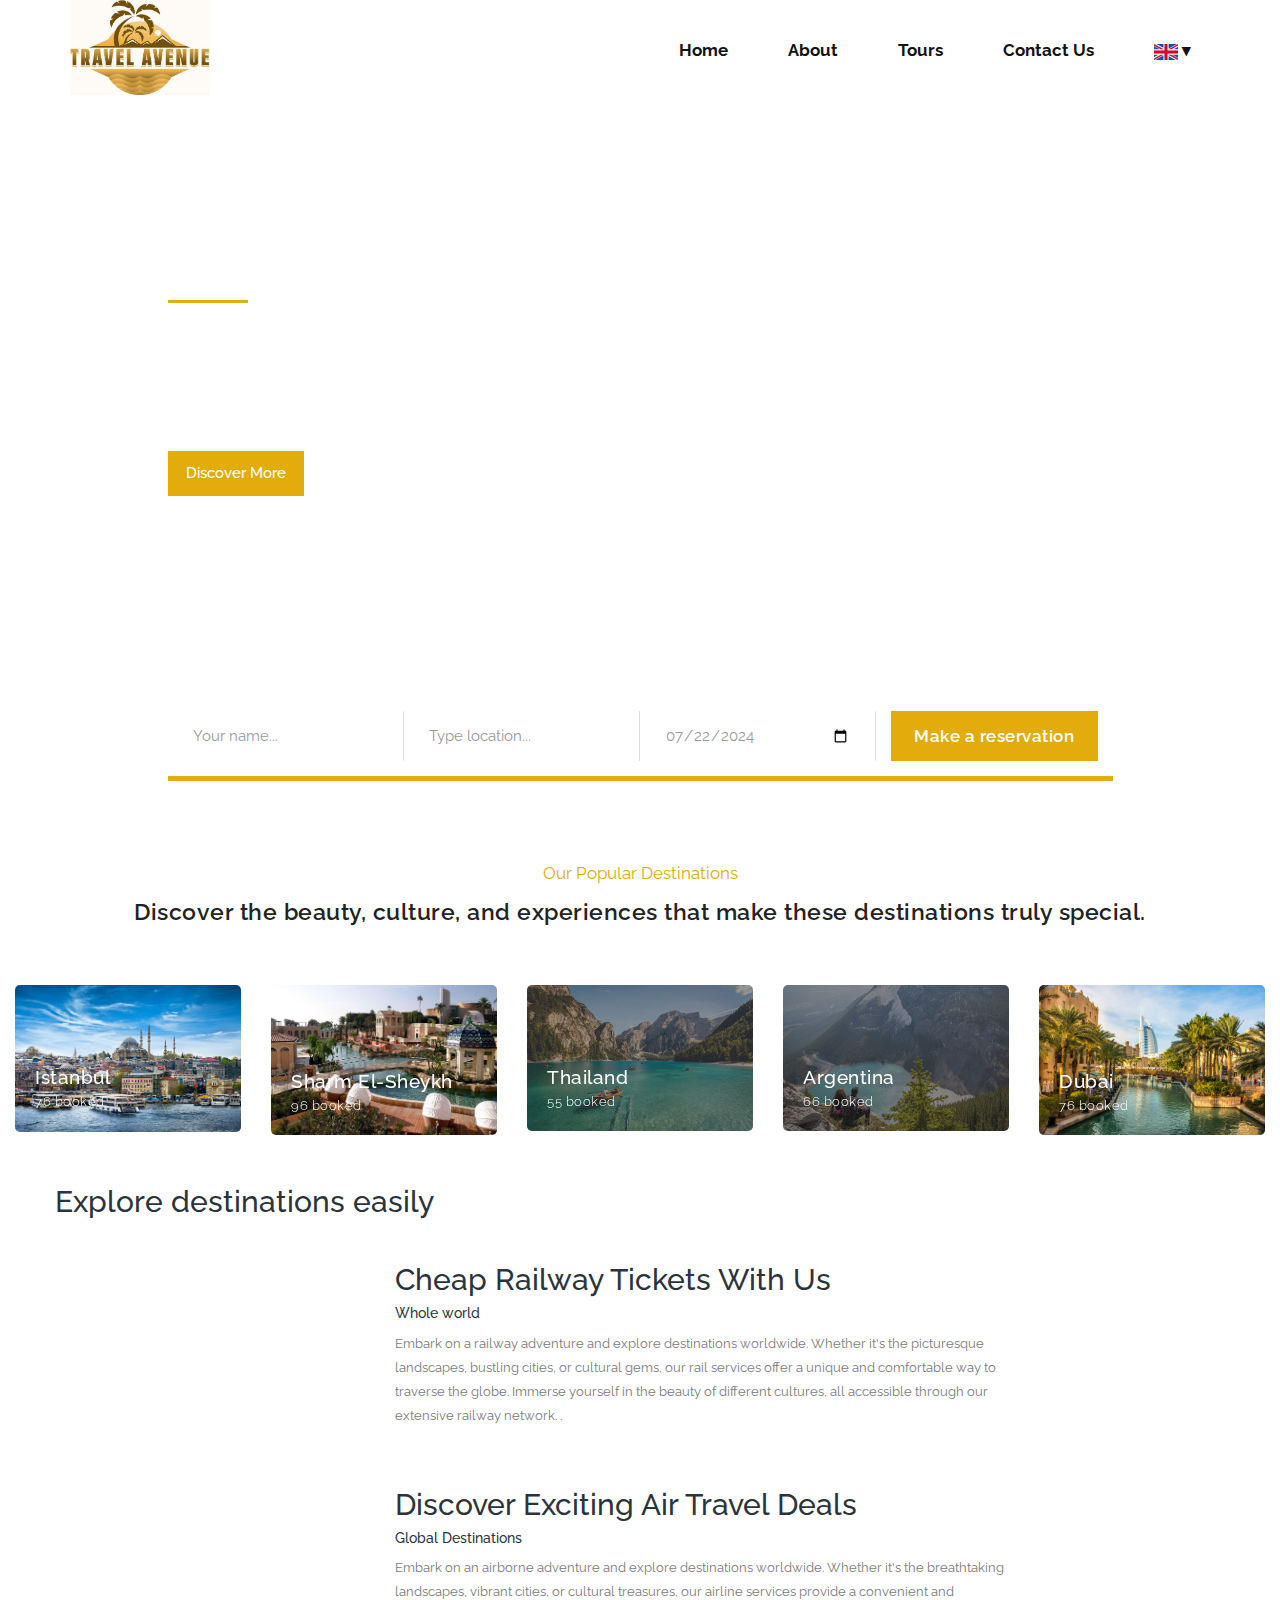
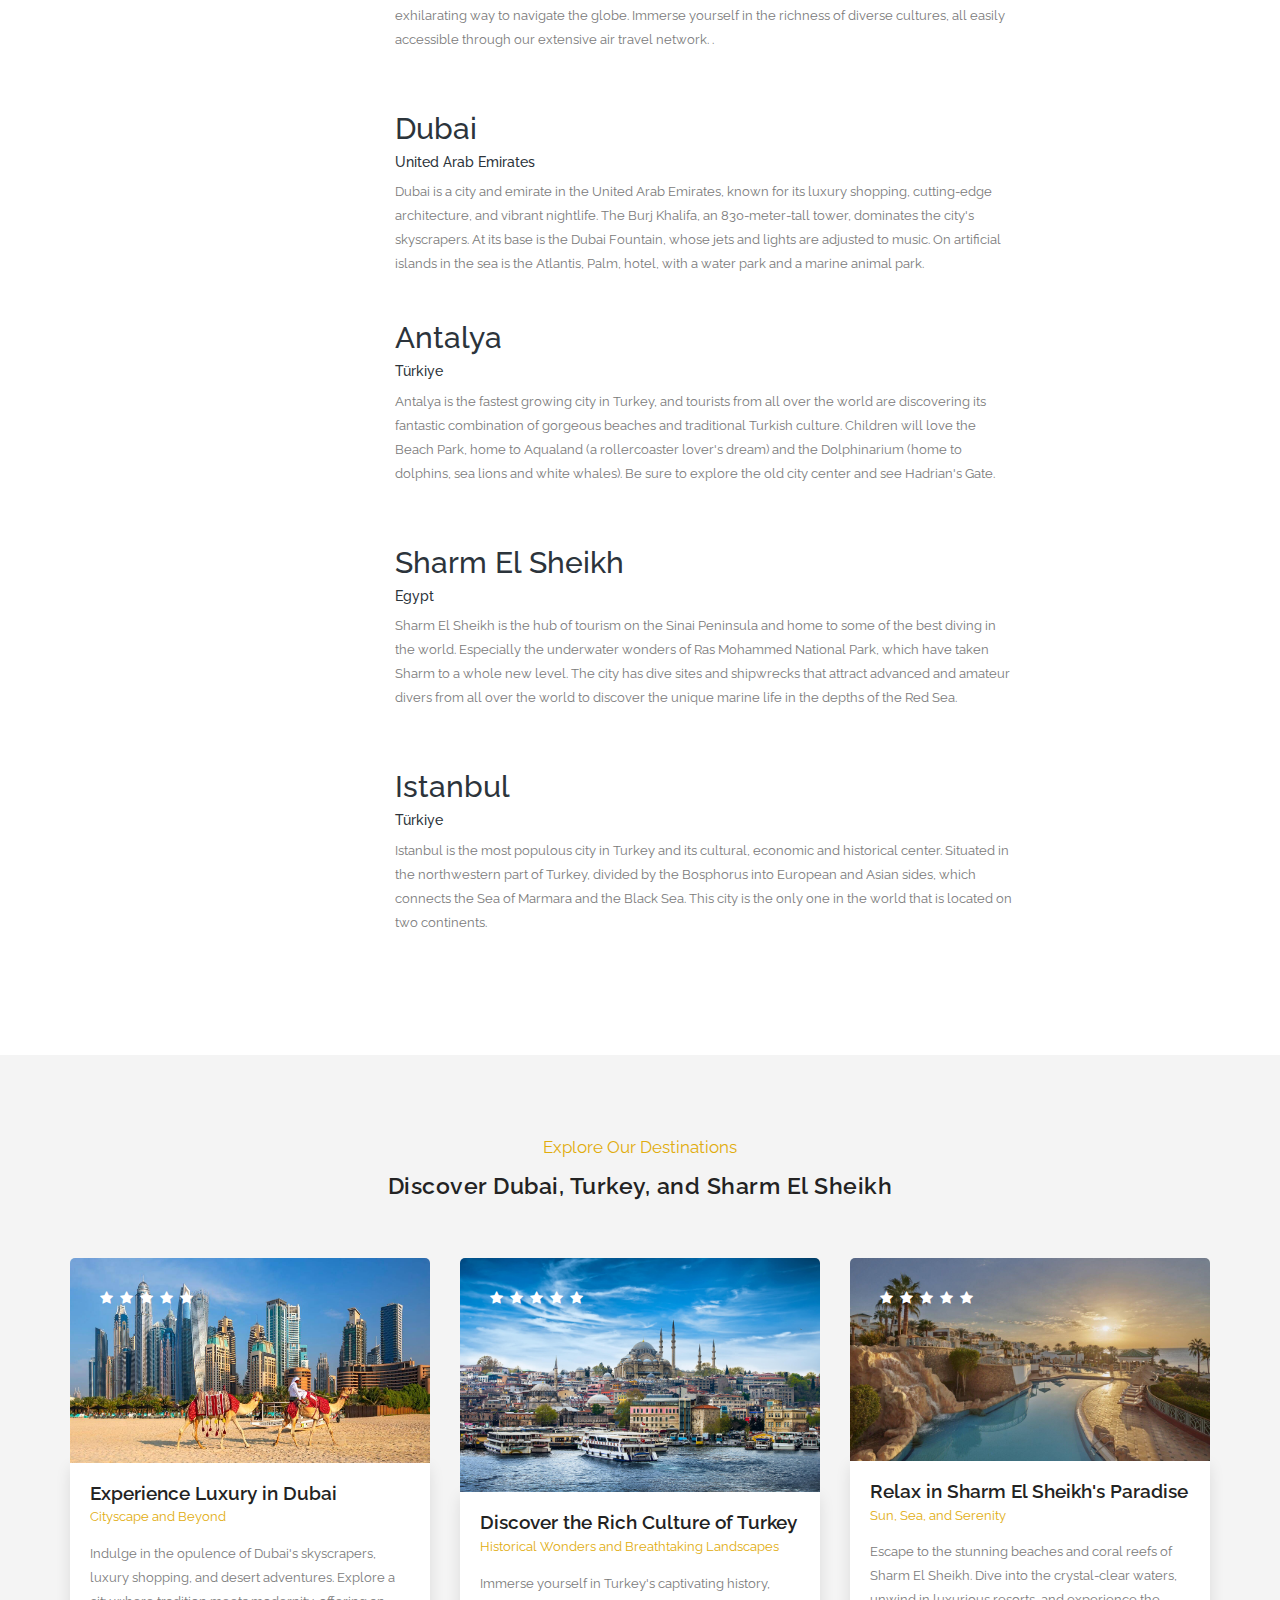
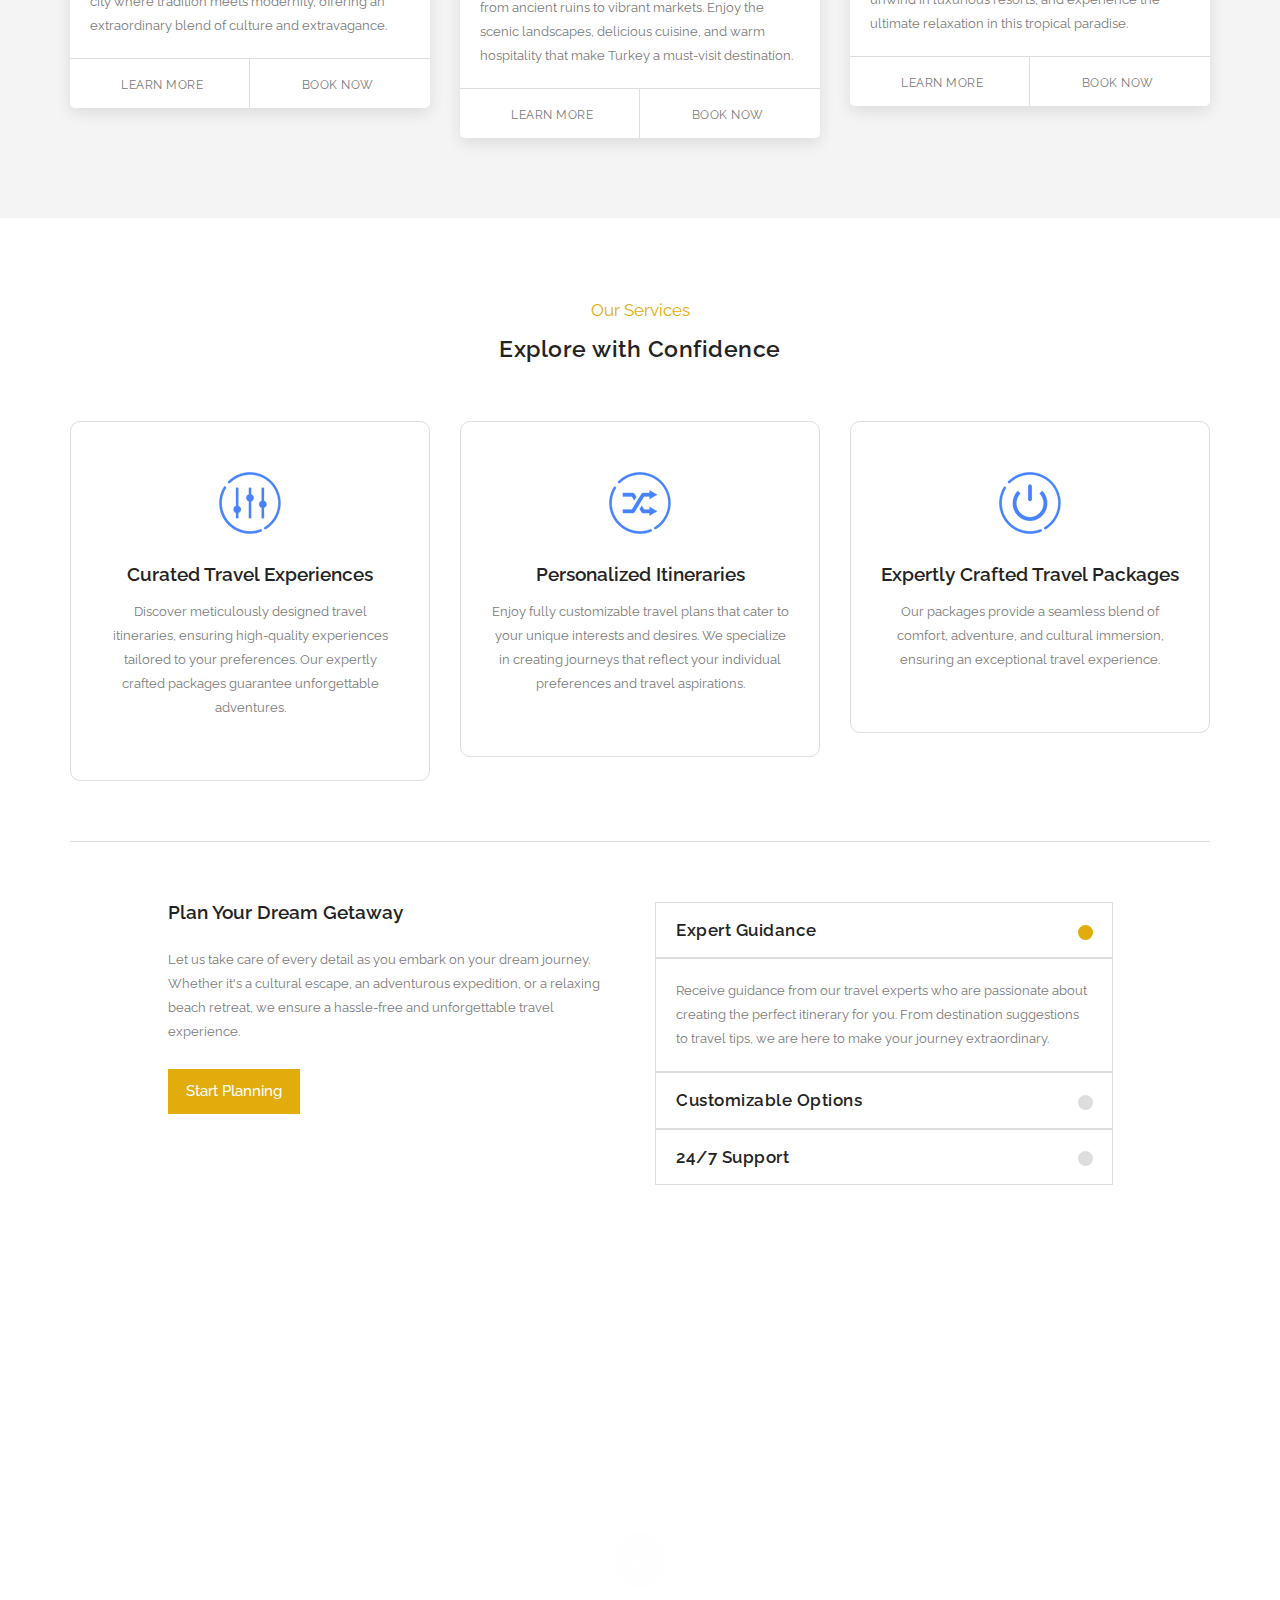
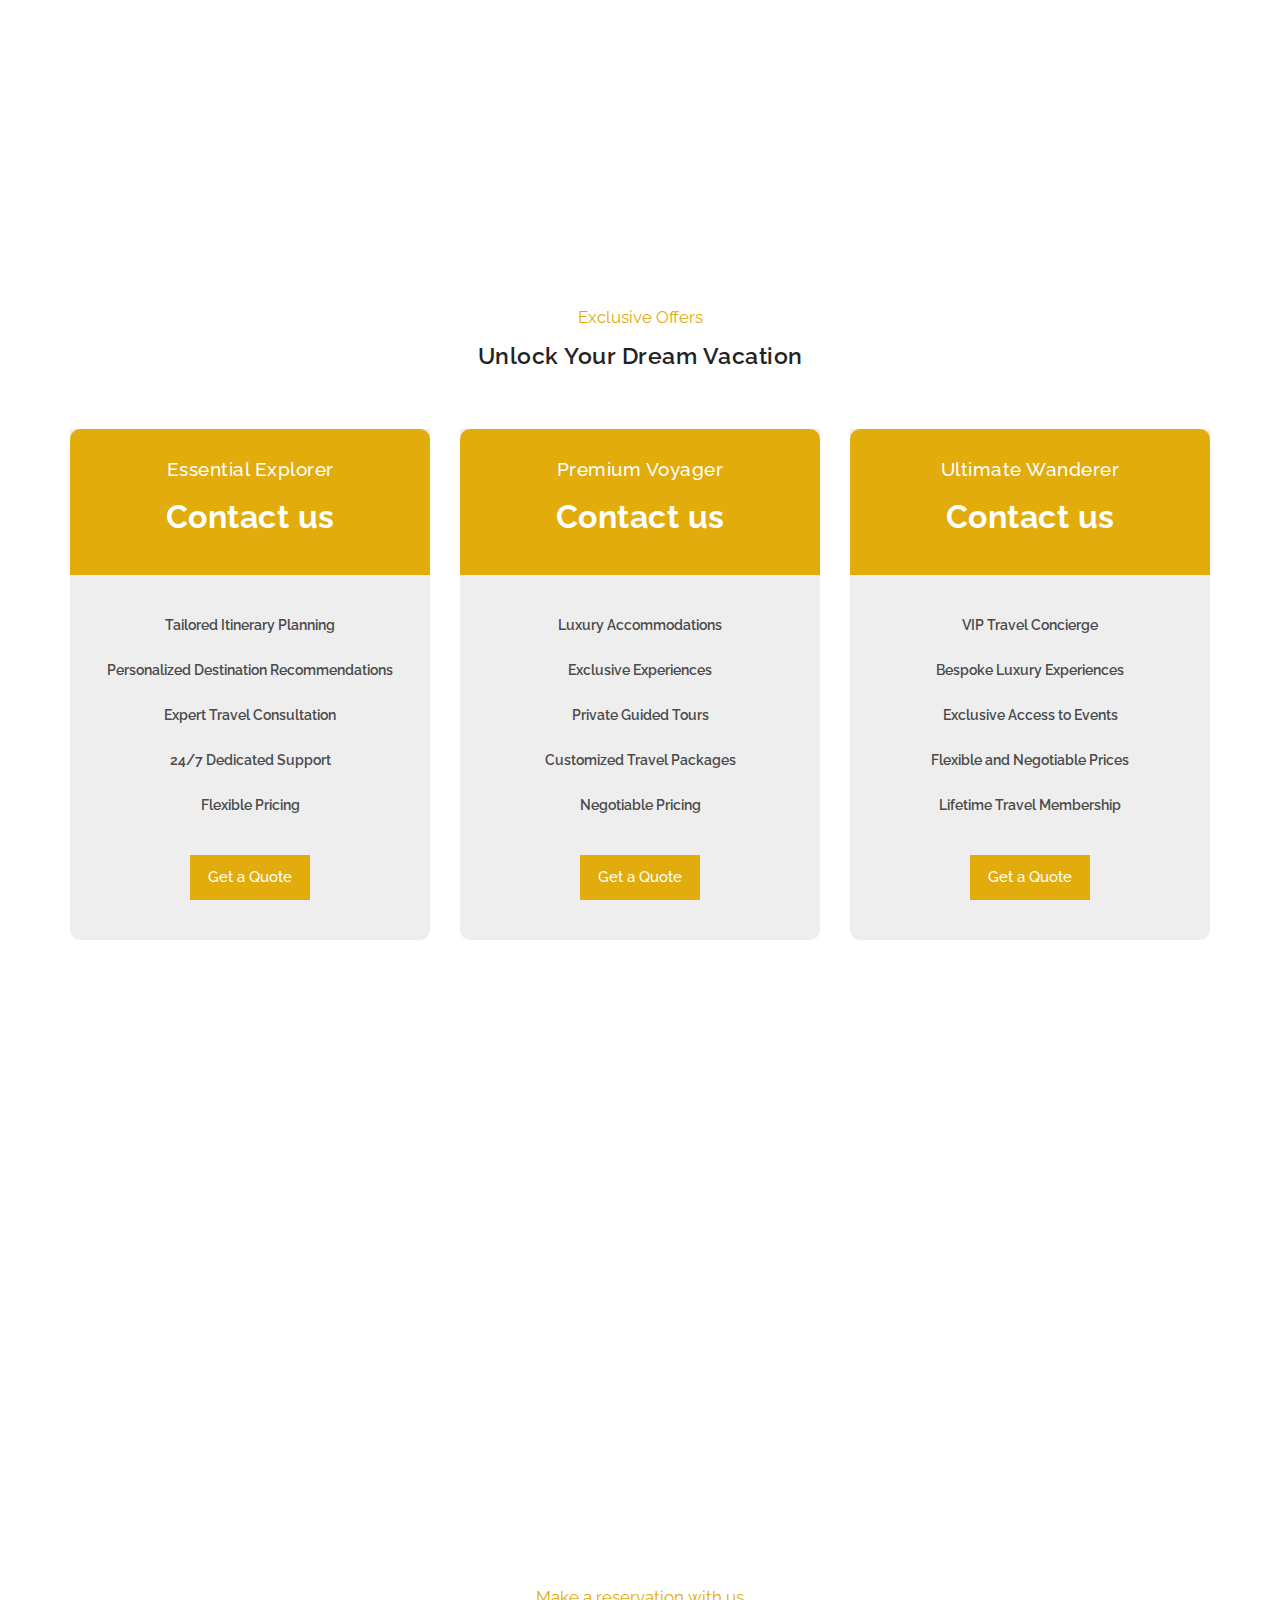
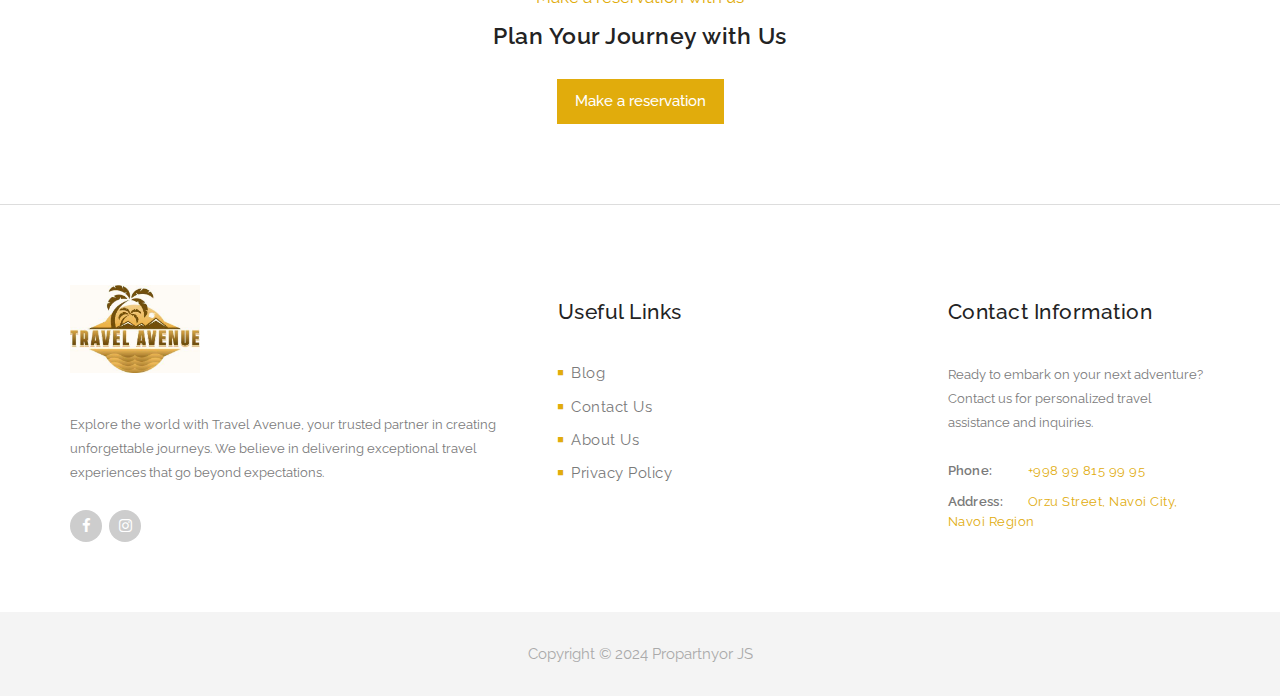
==== commit 63dc7712: "update" ====
--- a/eng.html
+++ b/eng.html
@@ -1,1115 +1,1019 @@
 <!DOCTYPE html>
 <html>
-  <head>
-    <meta charset="utf-8" />
-    <meta http-equiv="X-UA-Compatible" content="IE=edge,chrome=1" />
-    <title>Travel Avenue</title>
-
-    <meta name="description" content="" />
-    <meta name="viewport" content="width=device-width, initial-scale=1" />
-
-    <link rel="stylesheet" href="css/bootstrap.min.css" />
-    <link rel="stylesheet" href="css/bootstrap-theme.min.css" />
-    <link rel="stylesheet" href="css/fontAwesome.css" />
-    <link rel="stylesheet" href="css/hero-slider.css" />
-    <link rel="stylesheet" href="css/owl-carousel.css" />
-    <link rel="stylesheet" href="css/datepicker.css" />
-    <link rel="stylesheet" href="css/templatemo-style.css" />
-    <link rel="stylesheet" href="./css/style.css" />
-
-    <link
-      href="https://fonts.googleapis.com/css?family=Raleway:100,200,300,400,500,600,700,800,900"
-      rel="stylesheet" />
-
-    <script src="js/vendor/modernizr-2.8.3-respond-1.4.2.min.js"></script>
-  </head>
-
-  <body>
-    <div class="wrap">
-      <header id="header">
-        <div class="container">
-          <div class="row">
-            <div class="col-md-12">
-              <button id="primary-nav-button" type="button">Menu</button>
-              <a href="index.html">
-                <div class="logo">
-                  <img src="./logo1.jpg" class="logo1" alt=" Логотип" />
-                </div>
-              </a>
-              <nav id="primary-nav" class="dropdown cf">
-                <ul class="dropdown menu">
-                  <li class="active"><a href="#">Home</a></li>
-
-                  <li>
-                    <a class="scrollTo" data-scrollTo="blog" href="#">About</a>
-                  </li>
-                  <li>
-                    <a class="scrollTo" data-scrollTo="services" href="#"
-                      >Tours</a
-                    >
-                  </li>
-                  <li>
-                    <a class="scrollTo" data-scrollTo="contact" href="#"
-                      >Contact Us</a
-                    >
-                  </li>
-                  <li>
-                    <a href="#"
-                      ><img src="./img/images/englang.png" alt=""
-                    /></a>
-                    <ul class="sub-menu">
-                      <li>
-                        <a href="./uz.html"
-                          ><img src="./img/images/uz.png" alt=""
-                        /></a>
-                      </li>
-                      <li>
-                        <a href="./index.html"
-                          ><img src="./img/images/ru.png" alt=""
-                        /></a>
-                      </li>
-                    </ul>
-                  </li>
-                </ul>
-              </nav>
-            </div>
-          </div>
-        </div>
-      </header>
-    </div>
-
-    <section class="banner" id="top">
-      <div class="container">
-        <div class="row">
-          <div class="col-md-10 col-md-offset-1">
-            <div class="banner-caption">
-              <div class="line-dec"></div>
-              <h2>ARE YOU LOOKING TO TRAVEL?</h2>
-              <span
-                >Make your travel dreams a reality: plan, explore and create
-                unforgettable memories.</span
-              >
-              <div class="blue-button">
-                <a class="scrollTo" data-scrollTo="popular" href="#"
-                  >Discover More</a
-                >
-              </div>
-            </div>
-            <div class="submit-form">
-              <form
-                id="form-submit"
-                action="#"
-                method="get"
-                onsubmit="submitForm(event)">
-                <div class="row">
-                  <div class="col-md-3 first-item">
-                    <fieldset>
-                      <input
-                        name="name"
-                        type="text"
-                        class="form-control"
-                        id="name"
-                        placeholder="Your name..."
-                        required="" />
-                    </fieldset>
-                  </div>
-                  <div class="col-md-3 second-item">
-                    <fieldset>
-                      <input
-                        name="location"
-                        type="text"
-                        class="form-control"
-                        id="location"
-                        placeholder="Type location..."
-                        required="" />
-                    </fieldset>
-                  </div>
-                  <div class="col-md-3 third-item">
-                    <fieldset>
-                      <input
-                        type="date"
-                        id="start"
-                        name="trip-start"
-                        value="2024-07-22"
-                        min="2024-02-16"
-                        max="2099-12-31" />
-                    </fieldset>
-                  </div>
-                  <div class="col-md-3">
-                    <fieldset>
-                      <button type="submit" id="form-submit" class="btn">
-                        Make a reservation
-                      </button>
-                    </fieldset>
-                  </div>
-                </div>
-              </form>
-            </div>
-          </div>
-        </div>
-      </div>
-    </section>
-
-    <section class="popular-places" id="popular">
-      <div class="container-fluid">
-        <div class="row">
-          <div class="col-md-12">
-            <div class="section-heading">
-              <span>Our Popular Destinations</span>
-              <h2>
-                Discover the beauty, culture, and experiences that make these
-                destinations truly special.
-              </h2>
-            </div>
-          </div>
-        </div>
-        <div class="owl-carousel owl-theme">
-          <div class="item popular-item">
-            <div class="thumb">
-              <img src="img/images/istanbul.jpg" alt="" />
-              <div class="text-content">
-                <h4>Istanbul</h4>
-                <span>76 booked</span>
-              </div>
-              <!-- <div class="plus-button">
-                            <a href="#"><i class="fa fa-plus"></i></a>
-                        </div> -->
-            </div>
-          </div>
-          <div class="item popular-item">
-            <div class="thumb">
-              <img src="img/images/sharm2.jpg" alt="" />
-              <div class="text-content">
-                <h4>Sharm El-Sheykh</h4>
-                <span>96 booked</span>
-              </div>
-              <!-- <div class="plus-button">
-                            <a href="#"><i class="fa fa-plus"></i></a>
-                        </div> -->
-            </div>
-          </div>
-          <div class="item popular-item">
-            <div class="thumb">
-              <img src="img/images/best-02.jpg" alt="" />
-              <div class="text-content">
-                <h4>Thailand</h4>
-                <span>55 booked</span>
-              </div>
-              <!-- <div class="plus-button">
-                            <a href="#"><i class="fa fa-plus"></i></a>
-                        </div> -->
-            </div>
-          </div>
-          <div class="item popular-item">
-            <div class="thumb">
-              <img src="img/images/best-03.jpg" alt="" />
-              <div class="text-content">
-                <h4>Argentina</h4>
-                <span>66 booked</span>
-              </div>
-              <!-- <div class="plus-button">
-                            <a href="#"><i class="fa fa-plus"></i></a>
-                        </div> -->
-            </div>
-          </div>
-          <div class="item popular-item">
-            <div class="thumb">
-              <img src="img/images/dubai2.jpg" alt="" />
-              <div class="text-content">
-                <h4>Dubai</h4>
-                <span>76 booked</span>
-              </div>
-            </div>
-          </div>
-        </div>
-      </div>
-    </section>
-
-    <div class="visit-country" style="margin-top: 30px">
-      <div class="container">
-        <div class="row">
-          <div class="">
-            <h2>Explore destinations easily</h2>
-          </div>
-        </div>
-        <div class="row">
-          <div style="margin: 15px 0" class="col-lg-10">
-            <div class="items">
-              <div class="row">
-                <div class="col-lg-12">
-                  <div class="item">
-                    <div class="row">
-                      <div class="col-lg-4 col-sm-5">
-                        <div class="image">
-                          <img
-                            style="border-radius: 20px"
-                            src="https://zamontour.uz/assets/images/afr.jpg"
-                            alt="" />
-                        </div>
-                      </div>
-                      <div class="col-lg-8 col-sm-7">
-                        <div class="right-content">
-                          <h2>Cheap Railway Tickets With Us</h2>
-                          <h5>Whole world</h5>
-                          <p>
-                            Embark on a railway adventure and explore
-                            destinations worldwide. Whether it's the picturesque
-                            landscapes, bustling cities, or cultural gems, our
-                            rail services offer a unique and comfortable way to
-                            traverse the globe. Immerse yourself in the beauty
-                            of different cultures, all accessible through our
-                            extensive railway network. .
-                          </p>
-                        </div>
-                      </div>
-                    </div>
-                  </div>
-                </div>
-              </div>
-            </div>
-          </div>
-          <div style="margin: 15px 0" class="col-lg-10">
-            <div class="items">
-              <div class="row">
-                <div class="col-lg-12">
-                  <div class="item">
-                    <div class="row">
-                      <div class="col-lg-4 col-sm-5">
-                        <div class="image">
-                          <img
-                            style="border-radius: 20px"
-                            src="https://zamontour.uz/assets/images/airplane.jpg"
-                            alt="" />
-                        </div>
-                      </div>
-                      <div class="col-lg-8 col-sm-7">
-                        <div class="right-content">
-                          <h2>Discover Exciting Air Travel Deals</h2>
-                          <h5>Global Destinations</h5>
-                          <p>
-                            Embark on an airborne adventure and explore
-                            destinations worldwide. Whether it's the
-                            breathtaking landscapes, vibrant cities, or cultural
-                            treasures, our airline services provide a convenient
-                            and exhilarating way to navigate the globe. Immerse
-                            yourself in the richness of diverse cultures, all
-                            easily accessible through our extensive air travel
-                            network. .
-                          </p>
-                        </div>
-                      </div>
-                    </div>
-                  </div>
-                </div>
-              </div>
-            </div>
-          </div>
-        </div>
-        <div class="row">
-          <div style="margin: 15px 0" class="col-lg-10">
-            <div class="items">
-              <div class="row">
-                <div class="col-lg-12">
-                  <div class="item">
-                    <div class="row">
-                      <div class="col-lg-4 col-sm-5">
-                        <div class="image">
-                          <img
-                            style="border-radius: 20px"
-                            src="https://zamontour.uz/assets/images/dubai2.jpg"
-                            alt="" />
-                        </div>
-                      </div>
-                      <div class="col-lg-8 col-sm-7">
-                        <div class="right-content">
-                          <h2>Dubai</h2>
-                          <h5>United Arab Emirates</h5>
-
-                          <p>
-                            Dubai is a city and emirate in the United Arab
-                            Emirates, known for its luxury shopping,
-                            cutting-edge architecture, and vibrant nightlife.
-                            The Burj Khalifa, an 830-meter-tall tower, dominates
-                            the city's skyscrapers. At its base is the Dubai
-                            Fountain, whose jets and lights are adjusted to
-                            music. On artificial islands in the sea is the
-                            Atlantis, Palm, hotel, with a water park and a
-                            marine animal park.
-                          </p>
-                        </div>
-                      </div>
-                    </div>
-                  </div>
-                </div>
-                <div style="margin: 15px 0" class="col-lg-12">
-                  <div class="item">
-                    <div class="row">
-                      <div class="col-lg-4 col-sm-5">
-                        <div class="image">
-                          <img
-                            style="border-radius: 20px"
-                            src="https://zamontour.uz/assets/images/country-02.jpg"
-                            alt="" />
-                        </div>
-                      </div>
-                      <div class="col-lg-8 col-sm-7">
-                        <div class="right-content">
-                          <h2>Antalya</h2>
-                          <h5>Türkiye</h5>
-
-                          <p>
-                            Antalya is the fastest growing city in Turkey, and
-                            tourists from all over the world are discovering its
-                            fantastic combination of gorgeous beaches and
-                            traditional Turkish culture. Children will love the
-                            Beach Park, home to Aqualand (a rollercoaster
-                            lover's dream) and the Dolphinarium (home to
-                            dolphins, sea lions and white whales). Be sure to
-                            explore the old city center and see Hadrian's Gate.
-                          </p>
-                        </div>
-                      </div>
-                    </div>
-                  </div>
-                </div>
-                <div style="margin: 15px 0" class="col-lg-12">
-                  <div class="item last-item">
-                    <div class="row">
-                      <div class="col-lg-4 col-sm-5">
-                        <div class="image">
-                          <img
-                            style="border-radius: 20px"
-                            src="https://zamontour.uz/assets/images/sharm2.jpg"
-                            alt="" />
-                        </div>
-                      </div>
-                      <div class="col-lg-8 col-sm-7">
-                        <div class="right-content">
-                          <h2>Sharm El Sheikh</h2>
-                          <h5>Egypt</h5>
-                          <p>
-                            Sharm El Sheikh is the hub of tourism on the Sinai
-                            Peninsula and home to some of the best diving in the
-                            world. Especially the underwater wonders of Ras
-                            Mohammed National Park, which have taken Sharm to a
-                            whole new level. The city has dive sites and
-                            shipwrecks that attract advanced and amateur divers
-                            from all over the world to discover the unique
-                            marine life in the depths of the Red Sea.
-                          </p>
-                        </div>
-                      </div>
-                    </div>
-                  </div>
-                </div>
-                <div style="margin: 15px 0" class="col-lg-12">
-                  <div class="item last-item">
-                    <div class="row">
-                      <div class="col-lg-4 col-sm-5">
-                        <div class="image">
-                          <img
-                            style="border-radius: 20px"
-                            src="https://zamontour.uz/assets/images/istanbul3.jpg"
-                            alt="" />
-                        </div>
-                      </div>
-                      <div class="col-lg-8 col-sm-7">
-                        <div class="right-content">
-                          <h2>Istanbul</h2>
-                          <h5>Türkiye</h5>
-
-                          <p>
-                            Istanbul is the most populous city in Turkey and its
-                            cultural, economic and historical center. Situated
-                            in the northwestern part of Turkey, divided by the
-                            Bosphorus into European and Asian sides, which
-                            connects the Sea of ​​Marmara and the Black Sea.
-                            This city is the only one in the world that is
-                            located on two continents.
-                          </p>
-                        </div>
-                      </div>
-                    </div>
-                  </div>
-                </div>
-              </div>
-            </div>
-          </div>
-        </div>
-      </div>
-    </div>
-
-    <section class="featured-places" id="blog">
+
+<head>
+  <meta charset="utf-8" />
+  <meta http-equiv="X-UA-Compatible" content="IE=edge,chrome=1" />
+  <title>Travel Avenue</title>
+
+  <meta name="description" content="" />
+  <meta name="viewport" content="width=device-width, initial-scale=1" />
+
+  <link rel="stylesheet" href="css/bootstrap.min.css" />
+  <link rel="stylesheet" href="css/bootstrap-theme.min.css" />
+  <link rel="stylesheet" href="css/fontAwesome.css" />
+  <link rel="stylesheet" href="css/hero-slider.css" />
+  <link rel="stylesheet" href="css/owl-carousel.css" />
+  <link rel="stylesheet" href="css/datepicker.css" />
+  <link rel="stylesheet" href="css/templatemo-style.css" />
+  <link rel="stylesheet" href="./css/style.css" />
+
+  <link href="https://fonts.googleapis.com/css?family=Raleway:100,200,300,400,500,600,700,800,900" rel="stylesheet" />
+
+  <script src="js/vendor/modernizr-2.8.3-respond-1.4.2.min.js"></script>
+</head>
+
+<body>
+  <div class="wrap">
+    <header id="header">
       <div class="container">
         <div class="row">
           <div class="col-md-12">
-            <div class="section-heading">
-              <span>Explore Our Destinations</span>
-              <h2>Discover Dubai, Turkey, and Sharm El Sheikh</h2>
-            </div>
-          </div>
-        </div>
-        <div class="row">
-          <div class="col-md-4 col-sm-6 col-xs-12">
-            <div class="featured-item">
-              <div class="thumb">
-                <img src="img/images/dubai.jpg" alt="Dubai" />
-                <div class="overlay-content">
-                  <ul>
-                    <li><i class="fa fa-star"></i></li>
-                    <li><i class="fa fa-star"></i></li>
-                    <li><i class="fa fa-star"></i></li>
-                    <li><i class="fa fa-star"></i></li>
-                    <li><i class="fa fa-star"></i></li>
+            <button id="primary-nav-button" type="button">Menu</button>
+            <a href="index.html">
+              <div class="logo">
+                <img src="./logo1.jpg" class="logo1" alt=" Логотип" />
+              </div>
+            </a>
+            <nav id="primary-nav" class="dropdown cf">
+              <ul class="dropdown menu">
+                <li class="active"><a href="#">Home</a></li>
+
+                <li>
+                  <a class="scrollTo" data-scrollTo="blog" href="#">About</a>
+                </li>
+                <li>
+                  <a class="scrollTo" data-scrollTo="services" href="#">Tours</a>
+                </li>
+                <li>
+                  <a class="scrollTo" data-scrollTo="contact" href="#">Contact Us</a>
+                </li>
+                <li>
+                  <a href="#"><img src="./img/images/englang.png" alt="" /></a>
+                  <ul class="sub-menu">
+                    <li>
+                      <a href="./uz.html"><img src="./img/images/uz.png" alt="" /></a>
+                    </li>
+                    <li>
+                      <a href="./index.html"><img src="./img/images/ru.png" alt="" /></a>
+                    </li>
                   </ul>
-                </div>
-                <!-- <div class="date-content">
+                </li>
+              </ul>
+            </nav>
+          </div>
+        </div>
+      </div>
+    </header>
+  </div>
+
+  <section class="banner" id="top">
+    <div class="container">
+      <div class="row">
+        <div class="col-md-10 col-md-offset-1">
+          <div class="banner-caption">
+            <div class="line-dec"></div>
+            <h2>ARE YOU LOOKING TO TRAVEL?</h2>
+            <span>Make your travel dreams a reality: plan, explore and create
+              unforgettable memories.</span>
+            <div class="blue-button">
+              <a class="scrollTo" data-scrollTo="popular" href="#">Discover More</a>
+            </div>
+          </div>
+          <div class="submit-form">
+            <form id="form-submit" action="#" method="get" onsubmit="submitForm(event)">
+              <div class="row">
+                <div class="col-md-3 first-item">
+                  <fieldset>
+                    <input name="name" type="text" class="form-control" id="name" placeholder="Your name..."
+                      required="" />
+                  </fieldset>
+                </div>
+                <div class="col-md-3 second-item">
+                  <fieldset>
+                    <input name="location" type="text" class="form-control" id="location" placeholder="Type location..."
+                      required="" />
+                  </fieldset>
+                </div>
+                <div class="col-md-3 third-item">
+                  <fieldset>
+                    <input type="date" id="start" name="trip-start" value="2024-07-22" min="2024-02-16"
+                      max="2099-12-31" />
+                  </fieldset>
+                </div>
+                <div class="col-md-3">
+                  <fieldset>
+                    <button type="submit" id="form-submit" class="btn">
+                      Make a reservation
+                    </button>
+                  </fieldset>
+                </div>
+              </div>
+            </form>
+          </div>
+        </div>
+      </div>
+    </div>
+  </section>
+
+  <section class="popular-places" id="popular">
+    <div class="container-fluid">
+      <div class="row">
+        <div class="col-md-12">
+          <div class="section-heading">
+            <span>Our Popular Destinations</span>
+            <h2>
+              Discover the beauty, culture, and experiences that make these
+              destinations truly special.
+            </h2>
+          </div>
+        </div>
+      </div>
+      <div class="owl-carousel owl-theme">
+        <div class="item popular-item">
+          <div class="thumb">
+            <img src="img/images/istanbul.jpg" alt="" />
+            <div class="text-content">
+              <h4>Istanbul</h4>
+              <span>76 booked</span>
+            </div>
+            <!-- <div class="plus-button">
+                            <a href="#"><i class="fa fa-plus"></i></a>
+                        </div> -->
+          </div>
+        </div>
+        <div class="item popular-item">
+          <div class="thumb">
+            <img src="img/images/sharm2.jpg" alt="" />
+            <div class="text-content">
+              <h4>Sharm El-Sheykh</h4>
+              <span>96 booked</span>
+            </div>
+            <!-- <div class="plus-button">
+                            <a href="#"><i class="fa fa-plus"></i></a>
+                        </div> -->
+          </div>
+        </div>
+        <div class="item popular-item">
+          <div class="thumb">
+            <img src="img/images/best-02.jpg" alt="" />
+            <div class="text-content">
+              <h4>Thailand</h4>
+              <span>55 booked</span>
+            </div>
+            <!-- <div class="plus-button">
+                            <a href="#"><i class="fa fa-plus"></i></a>
+                        </div> -->
+          </div>
+        </div>
+        <div class="item popular-item">
+          <div class="thumb">
+            <img src="img/images/best-03.jpg" alt="" />
+            <div class="text-content">
+              <h4>Argentina</h4>
+              <span>66 booked</span>
+            </div>
+            <!-- <div class="plus-button">
+                            <a href="#"><i class="fa fa-plus"></i></a>
+                        </div> -->
+          </div>
+        </div>
+        <div class="item popular-item">
+          <div class="thumb">
+            <img src="img/images/dubai2.jpg" alt="" />
+            <div class="text-content">
+              <h4>Dubai</h4>
+              <span>76 booked</span>
+            </div>
+          </div>
+        </div>
+      </div>
+    </div>
+  </section>
+
+  <div class="visit-country" style="margin-top: 30px">
+    <div class="container">
+      <div class="row">
+        <div class="">
+          <h2>Explore destinations easily</h2>
+        </div>
+      </div>
+      <div class="row">
+        <div style="margin: 15px 0" class="col-lg-10">
+          <div class="items">
+            <div class="row">
+              <div class="col-lg-12">
+                <div class="item">
+                  <div class="row">
+                    <div class="col-lg-4 col-sm-5">
+                      <div class="image">
+                        <img style="border-radius: 20px" src="https://zamontour.uz/assets/images/afr.jpg" alt="" />
+                      </div>
+                    </div>
+                    <div class="col-lg-8 col-sm-7">
+                      <div class="right-content">
+                        <h2>Cheap Railway Tickets With Us</h2>
+                        <h5>Whole world</h5>
+                        <p>
+                          Embark on a railway adventure and explore
+                          destinations worldwide. Whether it's the picturesque
+                          landscapes, bustling cities, or cultural gems, our
+                          rail services offer a unique and comfortable way to
+                          traverse the globe. Immerse yourself in the beauty
+                          of different cultures, all accessible through our
+                          extensive railway network. .
+                        </p>
+                      </div>
+                    </div>
+                  </div>
+                </div>
+              </div>
+            </div>
+          </div>
+        </div>
+        <div style="margin: 15px 0" class="col-lg-10">
+          <div class="items">
+            <div class="row">
+              <div class="col-lg-12">
+                <div class="item">
+                  <div class="row">
+                    <div class="col-lg-4 col-sm-5">
+                      <div class="image">
+                        <img style="border-radius: 20px" src="https://zamontour.uz/assets/images/airplane.jpg" alt="" />
+                      </div>
+                    </div>
+                    <div class="col-lg-8 col-sm-7">
+                      <div class="right-content">
+                        <h2>Discover Exciting Air Travel Deals</h2>
+                        <h5>Global Destinations</h5>
+                        <p>
+                          Embark on an airborne adventure and explore
+                          destinations worldwide. Whether it's the
+                          breathtaking landscapes, vibrant cities, or cultural
+                          treasures, our airline services provide a convenient
+                          and exhilarating way to navigate the globe. Immerse
+                          yourself in the richness of diverse cultures, all
+                          easily accessible through our extensive air travel
+                          network. .
+                        </p>
+                      </div>
+                    </div>
+                  </div>
+                </div>
+              </div>
+            </div>
+          </div>
+        </div>
+      </div>
+      <div class="row">
+        <div style="margin: 15px 0" class="col-lg-10">
+          <div class="items">
+            <div class="row">
+              <div class="col-lg-12">
+                <div class="item">
+                  <div class="row">
+                    <div class="col-lg-4 col-sm-5">
+                      <div class="image">
+                        <img style="border-radius: 20px" src="https://zamontour.uz/assets/images/dubai2.jpg" alt="" />
+                      </div>
+                    </div>
+                    <div class="col-lg-8 col-sm-7">
+                      <div class="right-content">
+                        <h2>Dubai</h2>
+                        <h5>United Arab Emirates</h5>
+
+                        <p>
+                          Dubai is a city and emirate in the United Arab
+                          Emirates, known for its luxury shopping,
+                          cutting-edge architecture, and vibrant nightlife.
+                          The Burj Khalifa, an 830-meter-tall tower, dominates
+                          the city's skyscrapers. At its base is the Dubai
+                          Fountain, whose jets and lights are adjusted to
+                          music. On artificial islands in the sea is the
+                          Atlantis, Palm, hotel, with a water park and a
+                          marine animal park.
+                        </p>
+                      </div>
+                    </div>
+                  </div>
+                </div>
+              </div>
+              <div style="margin: 15px 0" class="col-lg-12">
+                <div class="item">
+                  <div class="row">
+                    <div class="col-lg-4 col-sm-5">
+                      <div class="image">
+                        <img style="border-radius: 20px" src="https://zamontour.uz/assets/images/country-02.jpg"
+                          alt="" />
+                      </div>
+                    </div>
+                    <div class="col-lg-8 col-sm-7">
+                      <div class="right-content">
+                        <h2>Antalya</h2>
+                        <h5>Türkiye</h5>
+
+                        <p>
+                          Antalya is the fastest growing city in Turkey, and
+                          tourists from all over the world are discovering its
+                          fantastic combination of gorgeous beaches and
+                          traditional Turkish culture. Children will love the
+                          Beach Park, home to Aqualand (a rollercoaster
+                          lover's dream) and the Dolphinarium (home to
+                          dolphins, sea lions and white whales). Be sure to
+                          explore the old city center and see Hadrian's Gate.
+                        </p>
+                      </div>
+                    </div>
+                  </div>
+                </div>
+              </div>
+              <div style="margin: 15px 0" class="col-lg-12">
+                <div class="item last-item">
+                  <div class="row">
+                    <div class="col-lg-4 col-sm-5">
+                      <div class="image">
+                        <img style="border-radius: 20px" src="https://zamontour.uz/assets/images/sharm2.jpg" alt="" />
+                      </div>
+                    </div>
+                    <div class="col-lg-8 col-sm-7">
+                      <div class="right-content">
+                        <h2>Sharm El Sheikh</h2>
+                        <h5>Egypt</h5>
+                        <p>
+                          Sharm El Sheikh is the hub of tourism on the Sinai
+                          Peninsula and home to some of the best diving in the
+                          world. Especially the underwater wonders of Ras
+                          Mohammed National Park, which have taken Sharm to a
+                          whole new level. The city has dive sites and
+                          shipwrecks that attract advanced and amateur divers
+                          from all over the world to discover the unique
+                          marine life in the depths of the Red Sea.
+                        </p>
+                      </div>
+                    </div>
+                  </div>
+                </div>
+              </div>
+              <div style="margin: 15px 0" class="col-lg-12">
+                <div class="item last-item">
+                  <div class="row">
+                    <div class="col-lg-4 col-sm-5">
+                      <div class="image">
+                        <img style="border-radius: 20px" src="https://zamontour.uz/assets/images/istanbul3.jpg"
+                          alt="" />
+                      </div>
+                    </div>
+                    <div class="col-lg-8 col-sm-7">
+                      <div class="right-content">
+                        <h2>Istanbul</h2>
+                        <h5>Türkiye</h5>
+
+                        <p>
+                          Istanbul is the most populous city in Turkey and its
+                          cultural, economic and historical center. Situated
+                          in the northwestern part of Turkey, divided by the
+                          Bosphorus into European and Asian sides, which
+                          connects the Sea of ​​Marmara and the Black Sea.
+                          This city is the only one in the world that is
+                          located on two continents.
+                        </p>
+                      </div>
+                    </div>
+                  </div>
+                </div>
+              </div>
+            </div>
+          </div>
+        </div>
+      </div>
+    </div>
+  </div>
+
+  <section class="featured-places" id="blog">
+    <div class="container">
+      <div class="row">
+        <div class="col-md-12">
+          <div class="section-heading">
+            <span>Explore Our Destinations</span>
+            <h2>Discover Dubai, Turkey, and Sharm El Sheikh</h2>
+          </div>
+        </div>
+      </div>
+      <div class="row">
+        <div class="col-md-4 col-sm-6 col-xs-12">
+          <div class="featured-item">
+            <div class="thumb">
+              <img src="img/images/dubai.jpg" alt="Dubai" />
+              <div class="overlay-content">
+                <ul>
+                  <li><i class="fa fa-star"></i></li>
+                  <li><i class="fa fa-star"></i></li>
+                  <li><i class="fa fa-star"></i></li>
+                  <li><i class="fa fa-star"></i></li>
+                  <li><i class="fa fa-star"></i></li>
+                </ul>
+              </div>
+              <!-- <div class="date-content">
                                 <h6>28</h6>
                                 <span>August</span>
                             </div> -->
-              </div>
-              <div class="down-content">
-                <h4>Experience Luxury in Dubai</h4>
-                <span>Cityscape and Beyond</span>
-                <p>
-                  Indulge in the opulence of Dubai's skyscrapers, luxury
-                  shopping, and desert adventures. Explore a city where
-                  tradition meets modernity, offering an extraordinary blend of
-                  culture and extravagance.
-                </p>
-                <div class="row">
-                  <div class="col-md-6 first-button">
-                    <div class="text-button">
-                      <a href="tel:+998974420308">Learn More</a>
-                    </div>
-                  </div>
-                  <div class="col-md-6">
-                    <div class="text-button">
-                      <a href="#bron">Book Now</a>
-                    </div>
-                  </div>
-                </div>
-              </div>
-            </div>
-          </div>
-
-          <!-- Repeat the above structure for Turkey and Sharm El Sheikh with respective details and images -->
-
-          <div class="col-md-4 col-sm-6 col-xs-12">
-            <div class="featured-item">
-              <div class="thumb">
-                <img src="img/images/istanbul.jpg" alt="Turkey" />
-                <div class="overlay-content">
-                  <ul>
-                    <li><i class="fa fa-star"></i></li>
-                    <li><i class="fa fa-star"></i></li>
-                    <li><i class="fa fa-star"></i></li>
-                    <li><i class="fa fa-star"></i></li>
-                    <li><i class="fa fa-star"></i></li>
-                  </ul>
-                </div>
-                <!-- <div class="date-content">
+            </div>
+            <div class="down-content">
+              <h4>Experience Luxury in Dubai</h4>
+              <span>Cityscape and Beyond</span>
+              <p>
+                Indulge in the opulence of Dubai's skyscrapers, luxury
+                shopping, and desert adventures. Explore a city where
+                tradition meets modernity, offering an extraordinary blend of
+                culture and extravagance.
+              </p>
+              <div class="row">
+                <div class="col-md-6 first-button">
+                  <div class="text-button">
+                    <a href="tel:+998974420308">Learn More</a>
+                  </div>
+                </div>
+                <div class="col-md-6">
+                  <div class="text-button">
+                    <a href="#bron">Book Now</a>
+                  </div>
+                </div>
+              </div>
+            </div>
+          </div>
+        </div>
+
+        <!-- Repeat the above structure for Turkey and Sharm El Sheikh with respective details and images -->
+
+        <div class="col-md-4 col-sm-6 col-xs-12">
+          <div class="featured-item">
+            <div class="thumb">
+              <img src="img/images/istanbul.jpg" alt="Turkey" />
+              <div class="overlay-content">
+                <ul>
+                  <li><i class="fa fa-star"></i></li>
+                  <li><i class="fa fa-star"></i></li>
+                  <li><i class="fa fa-star"></i></li>
+                  <li><i class="fa fa-star"></i></li>
+                  <li><i class="fa fa-star"></i></li>
+                </ul>
+              </div>
+              <!-- <div class="date-content">
                                 <h6>20</h6>
                                 <span>September</span>
                             </div> -->
-              </div>
-              <div class="down-content">
-                <h4>Discover the Rich Culture of Turkey</h4>
-                <span>Historical Wonders and Breathtaking Landscapes</span>
-                <p>
-                  Immerse yourself in Turkey's captivating history, from ancient
-                  ruins to vibrant markets. Enjoy the scenic landscapes,
-                  delicious cuisine, and warm hospitality that make Turkey a
-                  must-visit destination.
-                </p>
-                <div class="row">
-                  <div class="col-md-6 first-button">
-                    <div class="text-button">
-                      <a href="tel:+998974420308">Learn More</a>
-                    </div>
-                  </div>
-                  <div class="col-md-6">
-                    <div class="text-button">
-                      <a href="#bron">Book Now</a>
-                    </div>
-                  </div>
-                </div>
-              </div>
-            </div>
-          </div>
-
-          <div class="col-md-4 col-sm-6 col-xs-12">
-            <div class="featured-item">
-              <div class="thumb">
-                <img src="img/images/sharm.jpg" alt="Sharm El Sheikh" />
-                <div class="overlay-content">
-                  <ul>
-                    <li><i class="fa fa-star"></i></li>
-                    <li><i class="fa fa-star"></i></li>
-                    <li><i class="fa fa-star"></i></li>
-                    <li><i class="fa fa-star"></i></li>
-                    <li><i class="fa fa-star"></i></li>
-                  </ul>
-                </div>
-                <!-- <div class="date-content">
+            </div>
+            <div class="down-content">
+              <h4>Discover the Rich Culture of Turkey</h4>
+              <span>Historical Wonders and Breathtaking Landscapes</span>
+              <p>
+                Immerse yourself in Turkey's captivating history, from ancient
+                ruins to vibrant markets. Enjoy the scenic landscapes,
+                delicious cuisine, and warm hospitality that make Turkey a
+                must-visit destination.
+              </p>
+              <div class="row">
+                <div class="col-md-6 first-button">
+                  <div class="text-button">
+                    <a href="tel:+998974420308">Learn More</a>
+                  </div>
+                </div>
+                <div class="col-md-6">
+                  <div class="text-button">
+                    <a href="#bron">Book Now</a>
+                  </div>
+                </div>
+              </div>
+            </div>
+          </div>
+        </div>
+
+        <div class="col-md-4 col-sm-6 col-xs-12">
+          <div class="featured-item">
+            <div class="thumb">
+              <img src="img/images/sharm.jpg" alt="Sharm El Sheikh" />
+              <div class="overlay-content">
+                <ul>
+                  <li><i class="fa fa-star"></i></li>
+                  <li><i class="fa fa-star"></i></li>
+                  <li><i class="fa fa-star"></i></li>
+                  <li><i class="fa fa-star"></i></li>
+                  <li><i class="fa fa-star"></i></li>
+                </ul>
+              </div>
+              <!-- <div class="date-content">
                                 <h6>12</h6>
                                 <span>October</span>
                             </div> -->
-              </div>
-              <div class="down-content">
-                <h4>Relax in Sharm El Sheikh's Paradise</h4>
-                <span>Sun, Sea, and Serenity</span>
-                <p>
-                  Escape to the stunning beaches and coral reefs of Sharm El
-                  Sheikh. Dive into the crystal-clear waters, unwind in
-                  luxurious resorts, and experience the ultimate relaxation in
-                  this tropical paradise.
-                </p>
-                <div class="row">
-                  <div class="col-md-6 first-button">
-                    <div class="text-button">
-                      <a href="tel:+998974420308">Learn More</a>
-                    </div>
-                  </div>
-                  <div class="col-md-6">
-                    <div class="text-button">
-                      <a href="#bron">Book Now</a>
-                    </div>
-                  </div>
-                </div>
-              </div>
-            </div>
-          </div>
-        </div>
-      </div>
-    </section>
-
-    <section class="our-services" id="services">
-      <div class="container">
-        <div class="row">
-          <div class="col-md-12">
-            <div class="section-heading">
-              <span>Our Services</span>
-              <h2>Explore with Confidence</h2>
-            </div>
-          </div>
-        </div>
-        <div class="row">
-          <div class="col-md-4">
-            <div class="service-item">
-              <div class="icon">
-                <img src="img/service_icon_1.png" alt="" />
-              </div>
-              <h4>Curated Travel Experiences</h4>
+            </div>
+            <div class="down-content">
+              <h4>Relax in Sharm El Sheikh's Paradise</h4>
+              <span>Sun, Sea, and Serenity</span>
               <p>
-                Discover meticulously designed travel itineraries, ensuring
-                high-quality experiences tailored to your preferences. Our
-                expertly crafted packages guarantee unforgettable adventures.
+                Escape to the stunning beaches and coral reefs of Sharm El
+                Sheikh. Dive into the crystal-clear waters, unwind in
+                luxurious resorts, and experience the ultimate relaxation in
+                this tropical paradise.
               </p>
-            </div>
-          </div>
-          <div class="col-md-4">
-            <div class="service-item">
-              <div class="icon">
-                <img src="img/service_icon_2.png" alt="" />
-              </div>
-              <h4>Personalized Itineraries</h4>
-              <p>
-                Enjoy fully customizable travel plans that cater to your unique
-                interests and desires. We specialize in creating journeys that
-                reflect your individual preferences and travel aspirations.
-              </p>
-            </div>
-          </div>
-          <div class="col-md-4">
-            <div class="service-item">
-              <div class="icon">
-                <img src="img/service_icon_3.png" alt="" />
-              </div>
-              <h4>Expertly Crafted Travel Packages</h4>
-              <p>
-                Our packages provide a seamless blend of comfort, adventure, and
-                cultural immersion, ensuring an exceptional travel experience.
-              </p>
-            </div>
-          </div>
-        </div>
-        <div id="plan" class="row">
-          <div class="col-md-12">
-            <div class="down-services">
               <div class="row">
-                <div class="col-md-5 col-md-offset-1">
+                <div class="col-md-6 first-button">
+                  <div class="text-button">
+                    <a href="tel:+998974420308">Learn More</a>
+                  </div>
+                </div>
+                <div class="col-md-6">
+                  <div class="text-button">
+                    <a href="#bron">Book Now</a>
+                  </div>
+                </div>
+              </div>
+            </div>
+          </div>
+        </div>
+      </div>
+    </div>
+  </section>
+
+  <section class="our-services" id="services">
+    <div class="container">
+      <div class="row">
+        <div class="col-md-12">
+          <div class="section-heading">
+            <span>Our Services</span>
+            <h2>Explore with Confidence</h2>
+          </div>
+        </div>
+      </div>
+      <div class="row">
+        <div class="col-md-4">
+          <div class="service-item">
+            <div class="icon">
+              <img src="img/service_icon_1.png" alt="" />
+            </div>
+            <h4>Curated Travel Experiences</h4>
+            <p>
+              Discover meticulously designed travel itineraries, ensuring
+              high-quality experiences tailored to your preferences. Our
+              expertly crafted packages guarantee unforgettable adventures.
+            </p>
+          </div>
+        </div>
+        <div class="col-md-4">
+          <div class="service-item">
+            <div class="icon">
+              <img src="img/service_icon_2.png" alt="" />
+            </div>
+            <h4>Personalized Itineraries</h4>
+            <p>
+              Enjoy fully customizable travel plans that cater to your unique
+              interests and desires. We specialize in creating journeys that
+              reflect your individual preferences and travel aspirations.
+            </p>
+          </div>
+        </div>
+        <div class="col-md-4">
+          <div class="service-item">
+            <div class="icon">
+              <img src="img/service_icon_3.png" alt="" />
+            </div>
+            <h4>Expertly Crafted Travel Packages</h4>
+            <p>
+              Our packages provide a seamless blend of comfort, adventure, and
+              cultural immersion, ensuring an exceptional travel experience.
+            </p>
+          </div>
+        </div>
+      </div>
+      <div id="plan" class="row">
+        <div class="col-md-12">
+          <div class="down-services">
+            <div class="row">
+              <div class="col-md-5 col-md-offset-1">
+                <div class="left-content">
+                  <h4>Plan Your Dream Getaway</h4>
+                  <p>
+                    Let us take care of every detail as you embark on your
+                    dream journey. Whether it's a cultural escape, an
+                    adventurous expedition, or a relaxing beach retreat, we
+                    ensure a hassle-free and unforgettable travel experience.
+                  </p>
+                  <div class="blue-button">
+                    <a href="#">Start Planning</a>
+                  </div>
+                </div>
+              </div>
+              <div class="col-md-5">
+                <div class="accordions">
+                  <ul class="accordion">
+                    <li>
+                      <a>Expert Guidance</a>
+                      <p>
+                        Receive guidance from our travel experts who are
+                        passionate about creating the perfect itinerary for
+                        you. From destination suggestions to travel tips, we
+                        are here to make your journey extraordinary.
+                      </p>
+                    </li>
+                    <li>
+                      <a>Customizable Options</a>
+                      <p>
+                        Tailor your travel experience with customizable
+                        options, ensuring every aspect of your journey aligns
+                        with your preferences. Choose accommodations,
+                        activities, and more to suit your unique style.
+                      </p>
+                    </li>
+                    <li>
+                      <a>24/7 Support</a>
+                      <p>
+                        Experience peace of mind with our 24/7 customer
+                        support. Whether you have questions during the
+                        planning process or need assistance while traveling,
+                        our team is always here to support you.
+                      </p>
+                    </li>
+                  </ul>
+                  <!-- / accordion -->
+                </div>
+              </div>
+            </div>
+          </div>
+        </div>
+      </div>
+    </div>
+  </section>
+
+  <section id="video-container">
+    <!-- <div class="video-overlay"></div> -->
+    <div class="video-content">
+      <div class="inner">
+        <!-- <h1 style="color: white;">Our one of the best destinations</h1> -->
+        <!-- <h2>Sed et risus ac sapien congue mattis.</h2> -->
+        <a href="http://youtube.com" target="_blank"><i class="fa fa-play"></i></a>
+      </div>
+    </div>
+    <video autoplay="" loop="" muted>
+      <source src="highway-loop.mp4" type="video/mp4" />
+    </video>
+  </section>
+
+  <section class="pricing-tables">
+    <div class="container">
+      <div class="row">
+        <div class="col-md-12">
+          <div class="section-heading">
+            <span>Exclusive Offers</span>
+            <h2>Unlock Your Dream Vacation</h2>
+          </div>
+        </div>
+      </div>
+      <div class="row">
+        <div class="col-md-4">
+          <div class="table-item">
+            <div class="top-content">
+              <h4>Essential Explorer</h4>
+              <h1>Contact us</h1>
+            </div>
+            <ul>
+              <li><a href="#">Tailored Itinerary Planning</a></li>
+              <li>
+                <a href="#">Personalized Destination Recommendations</a>
+              </li>
+              <li><a href="#">Expert Travel Consultation</a></li>
+              <li><a href="#">24/7 Dedicated Support</a></li>
+              <li><a href="#">Flexible Pricing</a></li>
+            </ul>
+            <div class="blue-button">
+              <a href="tel:+998974420308">Get a Quote</a>
+            </div>
+          </div>
+        </div>
+        <div class="col-md-4">
+          <div class="table-item">
+            <div class="top-content">
+              <h4>Premium Voyager</h4>
+              <h1>Contact us</h1>
+            </div>
+            <ul>
+              <li><a href="#">Luxury Accommodations</a></li>
+              <li><a href="#">Exclusive Experiences</a></li>
+              <li><a href="#">Private Guided Tours</a></li>
+              <li><a href="#">Customized Travel Packages</a></li>
+              <li><a href="#">Negotiable Pricing</a></li>
+            </ul>
+            <div class="blue-button">
+              <a href="tel:+998974420308">Get a Quote</a>
+            </div>
+          </div>
+        </div>
+        <div class="col-md-4">
+          <div class="table-item">
+            <div class="top-content">
+              <h4>Ultimate Wanderer</h4>
+              <h1>Contact us</h1>
+            </div>
+            <ul>
+              <li><a href="#">VIP Travel Concierge</a></li>
+              <li><a href="#">Bespoke Luxury Experiences</a></li>
+              <li><a href="#">Exclusive Access to Events</a></li>
+              <li><a href="#">Flexible and Negotiable Prices</a></li>
+              <li><a href="#">Lifetime Travel Membership</a></li>
+            </ul>
+            <div class="blue-button">
+              <a href="tel:+998974420308">Get a Quote</a>
+            </div>
+          </div>
+        </div>
+      </div>
+    </div>
+  </section>
+
+  <section class="contact" id="contact">
+    <div id="map">
+      <iframe
+        src="https://www.google.com/maps/embed?pb=!1m17!1m12!1m3!1d3050.8532849134763!2d65.37587807599654!3d40.12327297148829!2m3!1f0!2f0!3f0!3m2!1i1024!2i768!4f13.1!3m2!1m1!2zNDDCsDA3JzIzLjgiTiA2NcKwMjInNDIuNCJF!5e0!3m2!1sen!2s!4v1739016384558!5m2!1sen!2s"
+        width="100%" height="500px" frameborder="0" style="border: 0" allowfullscreen></iframe>
+    </div>
+    <div id="bron" class="container">
+      <div class="col-md-10 col-md-offset-1">
+        <div class="wrapper">
+          <div class="section-heading">
+            <span>Make a reservation with us</span>
+            <h2>Plan Your Journey with Us</h2>
+
+          </div>
+          <!-- Modal button -->
+          <button id="modBtn" class="modal-btn">Make a reservation</button>
+        </div>
+        <div id="modal" class="modal">
+          <!-- Modal Content -->
+          <div class="modal-content">
+            <div class="close fa fa-close"></div>
+            <form onsubmit="submitModalForm(event)">
+              <div class="row">
+                <div class="col-md-8">
                   <div class="left-content">
-                    <h4>Plan Your Dream Getaway</h4>
-                    <p>
-                      Let us take care of every detail as you embark on your
-                      dream journey. Whether it's a cultural escape, an
-                      adventurous expedition, or a relaxing beach retreat, we
-                      ensure a hassle-free and unforgettable travel experience.
-                    </p>
-                    <div class="blue-button">
-                      <a href="#">Start Planning</a>
-                    </div>
-                  </div>
-                </div>
-                <div class="col-md-5">
-                  <div class="accordions">
-                    <ul class="accordion">
-                      <li>
-                        <a>Expert Guidance</a>
-                        <p>
-                          Receive guidance from our travel experts who are
-                          passionate about creating the perfect itinerary for
-                          you. From destination suggestions to travel tips, we
-                          are here to make your journey extraordinary.
-                        </p>
-                      </li>
-                      <li>
-                        <a>Customizable Options</a>
-                        <p>
-                          Tailor your travel experience with customizable
-                          options, ensuring every aspect of your journey aligns
-                          with your preferences. Choose accommodations,
-                          activities, and more to suit your unique style.
-                        </p>
-                      </li>
-                      <li>
-                        <a>24/7 Support</a>
-                        <p>
-                          Experience peace of mind with our 24/7 customer
-                          support. Whether you have questions during the
-                          planning process or need assistance while traveling,
-                          our team is always here to support you.
-                        </p>
-                      </li>
-                    </ul>
-                    <!-- / accordion -->
-                  </div>
-                </div>
-              </div>
-            </div>
-          </div>
-        </div>
-      </div>
-    </section>
-
-    <section id="video-container">
-      <!-- <div class="video-overlay"></div> -->
-      <div class="video-content">
-        <div class="inner">
-          <!-- <h1 style="color: white;">Our one of the best destinations</h1> -->
-          <!-- <h2>Sed et risus ac sapien congue mattis.</h2> -->
-          <a href="http://youtube.com" target="_blank"
-            ><i class="fa fa-play"></i
-          ></a>
-        </div>
-      </div>
-      <video autoplay="" loop="" muted>
-        <source src="highway-loop.mp4" type="video/mp4" />
-      </video>
-    </section>
-
-    <section class="pricing-tables">
-      <div class="container">
-        <div class="row">
-          <div class="col-md-12">
-            <div class="section-heading">
-              <span>Exclusive Offers</span>
-              <h2>Unlock Your Dream Vacation</h2>
-            </div>
-          </div>
-        </div>
-        <div class="row">
-          <div class="col-md-4">
-            <div class="table-item">
-              <div class="top-content">
-                <h4>Essential Explorer</h4>
-                <h1>Contact us</h1>
-              </div>
-              <ul>
-                <li><a href="#">Tailored Itinerary Planning</a></li>
-                <li>
-                  <a href="#">Personalized Destination Recommendations</a>
-                </li>
-                <li><a href="#">Expert Travel Consultation</a></li>
-                <li><a href="#">24/7 Dedicated Support</a></li>
-                <li><a href="#">Flexible Pricing</a></li>
-              </ul>
-              <div class="blue-button">
-                <a href="tel:+998974420308">Get a Quote</a>
-              </div>
-            </div>
-          </div>
-          <div class="col-md-4">
-            <div class="table-item">
-              <div class="top-content">
-                <h4>Premium Voyager</h4>
-                <h1>Contact us</h1>
-              </div>
-              <ul>
-                <li><a href="#">Luxury Accommodations</a></li>
-                <li><a href="#">Exclusive Experiences</a></li>
-                <li><a href="#">Private Guided Tours</a></li>
-                <li><a href="#">Customized Travel Packages</a></li>
-                <li><a href="#">Negotiable Pricing</a></li>
-              </ul>
-              <div class="blue-button">
-                <a href="tel:+998974420308">Get a Quote</a>
-              </div>
-            </div>
-          </div>
-          <div class="col-md-4">
-            <div class="table-item">
-              <div class="top-content">
-                <h4>Ultimate Wanderer</h4>
-                <h1>Contact us</h1>
-              </div>
-              <ul>
-                <li><a href="#">VIP Travel Concierge</a></li>
-                <li><a href="#">Bespoke Luxury Experiences</a></li>
-                <li><a href="#">Exclusive Access to Events</a></li>
-                <li><a href="#">Flexible and Negotiable Prices</a></li>
-                <li><a href="#">Lifetime Travel Membership</a></li>
-              </ul>
-              <div class="blue-button">
-                <a href="tel:+998974420308">Get a Quote</a>
-              </div>
-            </div>
-          </div>
-        </div>
-      </div>
-    </section>
-
-    <section class="contact" id="contact">
-      <div id="map">
-        <iframe
-          src="https://www.google.com/maps/embed?pb=!1m18!1m12!1m3!1d96477.78654770803!2d68.59417409726561!3d40.91726250000001!2m3!1f0!2f0!3f0!3m2!1i1024!2i768!4f13.1!3m3!1m2!1s0x38adddc634cce881%3A0xfbb6b960e4f16f6a!2sChinoz%20Tumani%20Yovvosh%20Mfy!5e0!3m2!1sen!2s!4v1725212449584!5m2!1sen!2s"
-          width="100%"
-          height="500px"
-          frameborder="0"
-          style="border: 0"
-          allowfullscreen></iframe>
-      </div>
-      <div id="bron" class="container">
-        <div class="col-md-10 col-md-offset-1">
-          <div class="wrapper">
-            <div class="section-heading">
-              <span>Make a reservation with us</span>
-              <h2>Plan Your Journey with Us</h2>
-           
-            </div>
-            <!-- Modal button -->
-            <button id="modBtn" class="modal-btn">Make a reservation</button>
-          </div>
-          <div id="modal" class="modal">
-            <!-- Modal Content -->
-            <div class="modal-content">
-              <div class="close fa fa-close"></div>
-              <form onsubmit="submitModalForm(event)">
-                <div class="row">
-                  <div class="col-md-8">
-                    <div class="left-content">
-                      <div class="row">
-                        <div class="col-md-12">
+                    <div class="row">
+                      <div class="col-md-12">
+                        <div class="section-heading">
+                          <span>Book your reservation now</span>
+                          <h2>Let's Plan Your Next Adventure</h2>
+                        </div>
+                      </div>
+                      <div class="col-md-6">
+                        <fieldset>
+                          <input name="name" type="text" class="form-control" id="name1" placeholder="Your name..."
+                            required="" />
+                        </fieldset>
+                      </div>
+                      <div class="col-md-6">
+                        <fieldset>
+                          <input name="email" type="email" class="form-control" id="email" placeholder="Your email..."
+                            required="" />
+                        </fieldset>
+                      </div>
+                      <div class="col-md-6">
+                        <fieldset>
+                          <input name="phone" type="text" class="form-control" id="phone" placeholder="Your phone"
+                            required="" />
+                        </fieldset>
+                      </div>
+                      <div class="col-md-12">
+                        <fieldset>
+                          <textarea name="message" rows="6" class="form-control" id="message"
+                            placeholder="Tell us about your travel plans..." required=""></textarea>
+                        </fieldset>
+                      </div>
+                      <div class="col-md-12">
+                        <fieldset>
+                          <button type="submit" id="form-submit-modal" class="btn">
+                            Make a reservation
+                          </button>
+                        </fieldset>
+                      </div>
+                    </div>
+                  </div>
+                </div>
+                <div class="col-md-4">
+                  <div class="right-content">
+                    <div class="row">
+                      <div class="col-md-12">
+                        <div class="content">
                           <div class="section-heading">
-                            <span>Book your reservation now</span>
-                            <h2>Let's Plan Your Next Adventure</h2>
+                            <span>Connect With Us</span>
+                            <h2>Your Travel Partner</h2>
                           </div>
-                        </div>
-                        <div class="col-md-6">
-                          <fieldset>
-                            <input
-                              name="name"
-                              type="text"
-                              class="form-control"
-                              id="name1"
-                              placeholder="Your name..."
-                              required="" />
-                          </fieldset>
-                        </div>
-                        <div class="col-md-6">
-                          <fieldset>
-                            <input
-                              name="email"
-                              type="email"
-                              class="form-control"
-                              id="email"
-                              placeholder="Your email..."
-                              required="" />
-                          </fieldset>
-                        </div>
-                        <div class="col-md-6">
-                          <fieldset>
-                            <input
-                              name="phone"
-                              type="text"
-                              class="form-control"
-                              id="phone"
-                              placeholder="Your phone"
-                              required="" />
-                          </fieldset>
-                        </div>
-                        <div class="col-md-12">
-                          <fieldset>
-                            <textarea
-                              name="message"
-                              rows="6"
-                              class="form-control"
-                              id="message"
-                              placeholder="Tell us about your travel plans..."
-                              required=""></textarea>
-                          </fieldset>
-                        </div>
-                        <div class="col-md-12">
-                          <fieldset>
-                            <button
-                              type="submit"
-                              id="form-submit-modal"
-                              class="btn">
-                              Make a reservation
-                            </button>
-                          </fieldset>
-                        </div>
-                      </div>
-                    </div>
-                  </div>
-                  <div class="col-md-4">
-                    <div class="right-content">
-                      <div class="row">
-                        <div class="col-md-12">
-                          <div class="content">
-                            <div class="section-heading">
-                              <span>Connect With Us</span>
-                              <h2>Your Travel Partner</h2>
-                            </div>
-                            <p>
-                              Plan your dream vacation with us. Our team is
-                              ready to assist you in creating memorable travel
-                              experiences.
-                            </p>
-                            <ul>
-                              <li>
-                                <span>Phone:</span
-                                ><a href="tel:+998333354555"
-                                  >+998 33 335 45 55</a
-                                >
-                              </li>
-                              <!-- <li>
+                          <p>
+                            Plan your dream vacation with us. Our team is
+                            ready to assist you in creating memorable travel
+                            experiences.
+                          </p>
+                          <ul>
+                            <li>
+                              <span>Phone:</span><a href="tel:+998333354555">+998 33 335 45 55</a>
+                            </li>
+                            <!-- <li>
                                 <span>Email:</span
                                 ><a href="#">princetour33@gmail.com</a>
                               </li> -->
-                              <li>
-                                <span>Address:</span
-                                ><a href="#"
-                                  >Toshkent region Chinoz district Beshkapa
-                                  mfy</a
-                                >
-                              </li>
-                            </ul>
-                          </div>
+                            <li>
+                              <span>Address:</span><a href="#">Orzu Street, Navoi City, Navoi Region</a>
+                            </li>
+                          </ul>
                         </div>
                       </div>
                     </div>
                   </div>
                 </div>
-              </form>
-            </div>
-          </div>
-        </div>
-      </div>
-    </section>
-
-    <footer>
-      <div class="container">
-        <div class="row">
-          <div class="col-md-5">
-            <div class="about-veno">
-              <div class="logo">
-                <img src="./logo1.jpg" class="logo1" alt=" Логотип" />
-             
-              </div>
-              <p>
-                Explore the world with Travel Avenue, your trusted partner in
-                creating unforgettable journeys. We believe in delivering
-                exceptional travel experiences that go beyond expectations.
-              </p>
-
-              <ul class="social-icons">
-                <li>
-                  <a
-                    target="_blank"
-                    href="https://www.facebook.com/profile.php?id=61565065000440&mibextid=ZbWKwL"
-                    ><i class="fa fa-facebook"></i
-                  ></a>
-                  <a
-                    target="_blank"
-                    href="https://www.instagram.com/prince.tour.uz/"
-                    ><i class="fa fa-instagram"></i
-                  ></a>
-                </li>
-              </ul>
-            </div>
-          </div>
-          <div class="col-md-4">
-            <div class="useful-links">
-              <div class="footer-heading">
-                <h4>Useful Links</h4>
-              </div>
-              <div class="row">
-                <div class="col-md-6">
-                  <ul>
-                    <li>
-                      <a href="#"><i class="fa fa-stop"></i>Blog</a>
-                    </li>
-                    <li>
-                      <a href="#"><i class="fa fa-stop"></i>Contact Us</a>
-                    </li>
-                    <li>
-                      <a href="#"><i class="fa fa-stop"></i>About Us</a>
-                    </li>
-                    <li>
-                      <a href="#"><i class="fa fa-stop"></i>Privacy Policy</a>
-                    </li>
-                  </ul>
-                </div>
-              </div>
-            </div>
-          </div>
-          <div class="col-md-3">
-            <div class="contact-info">
-              <div class="footer-heading">
-                <h4>Contact Information</h4>
-              </div>
-              <p>
-                Ready to embark on your next adventure? Contact us for
-                personalized travel assistance and inquiries.
-              </p>
-              <ul>
-                <li>
-                  <span>Phone:</span
-                  ><a href="tel:+998998159995">+998 99 815 99 95</a>
-                </li>
-                <!-- <li>
+              </div>
+            </form>
+          </div>
+        </div>
+      </div>
+    </div>
+  </section>
+
+  <footer>
+    <div class="container">
+      <div class="row">
+        <div class="col-md-5">
+          <div class="about-veno">
+            <div class="logo">
+              <img src="./logo1.jpg" class="logo1" alt=" Логотип" />
+
+            </div>
+            <p>
+              Explore the world with Travel Avenue, your trusted partner in
+              creating unforgettable journeys. We believe in delivering
+              exceptional travel experiences that go beyond expectations.
+            </p>
+
+            <ul class="social-icons">
+              <li>
+                <a target="_blank" href="https://www.facebook.com/profile.php?id=61565065000440&mibextid=ZbWKwL"><i
+                    class="fa fa-facebook"></i></a>
+                <a target="_blank" href="https://www.instagram.com/prince.tour.uz/"><i class="fa fa-instagram"></i></a>
+              </li>
+            </ul>
+          </div>
+        </div>
+        <div class="col-md-4">
+          <div class="useful-links">
+            <div class="footer-heading">
+              <h4>Useful Links</h4>
+            </div>
+            <div class="row">
+              <div class="col-md-6">
+                <ul>
+                  <li>
+                    <a href="#"><i class="fa fa-stop"></i>Blog</a>
+                  </li>
+                  <li>
+                    <a href="#"><i class="fa fa-stop"></i>Contact Us</a>
+                  </li>
+                  <li>
+                    <a href="#"><i class="fa fa-stop"></i>About Us</a>
+                  </li>
+                  <li>
+                    <a href="#"><i class="fa fa-stop"></i>Privacy Policy</a>
+                  </li>
+                </ul>
+              </div>
+            </div>
+          </div>
+        </div>
+        <div class="col-md-3">
+          <div class="contact-info">
+            <div class="footer-heading">
+              <h4>Contact Information</h4>
+            </div>
+            <p>
+              Ready to embark on your next adventure? Contact us for
+              personalized travel assistance and inquiries.
+            </p>
+            <ul>
+              <li>
+                <span>Phone:</span><a href="tel:+998998159995">+998 99 815 99 95</a>
+              </li>
+              <!-- <li>
                   <span>Email:</span
                   ><a href="mailto:princetour33@gmail.com">princetour33@gmail.com</a>
                 </li> -->
-                <li>
-                  <span>Address:</span
-                  ><a href="#">Toshkent region Chinoz district Beshkapa mfy </a>
-                </li>
-              </ul>
-            </div>
-          </div>
-        </div>
-      </div>
-    </footer>
-
-    <div class="sub-footer">
-      <p>Copyright &copy; 2024 Propartnyor JS</p>
+              <li>
+                <span>Address:</span><a href="#">Orzu Street, Navoi City, Navoi Region </a>
+              </li>
+            </ul>
+          </div>
+        </div>
+      </div>
     </div>
-
-    <script>
-      function submitForm(event) {
-        event.preventDefault();
-
-        let bot = {
-          TOKEN: "7456061010:AAFxmYiMyFWzGCqJexHeMZzlNzddUvRh-BY",
-          chatID: "-1002214078047",
-        };
-
-        // Get form data
-        const name = document.getElementById("name").value;
-        const location = document.getElementById("location").value;
-        const tripStart = document.getElementById("start").value;
-
-        // Compose message
-        const message = `New travel booking:%0AName: ${name}%0ALocation: ${location}%0ATrip Start: ${tripStart}`;
-
-        // Replace 'YOUR_SERVER_SCRIPT_URL' with the actual URL of your server-side script
-        const serverScriptUrl = `https://api.telegram.org/bot${bot.TOKEN}/sendMessage?chat_id=${bot.chatID}&text=${message}`;
-
-        // Send data to server-side script using Fetch API
-        fetch(serverScriptUrl, {
-          method: "POST",
-          headers: {
-            "Content-Type": "application/json",
-          },
-          body: JSON.stringify({ message }),
+  </footer>
+
+  <div class="sub-footer">
+    <p>Copyright &copy; 2024 Propartnyor JS</p>
+  </div>
+
+  <script>
+    function submitForm(event) {
+      event.preventDefault();
+
+      let bot = {
+        TOKEN: "7456061010:AAFxmYiMyFWzGCqJexHeMZzlNzddUvRh-BY",
+        chatID: "-1002214078047",
+      };
+
+      // Get form data
+      const name = document.getElementById("name").value;
+      const location = document.getElementById("location").value;
+      const tripStart = document.getElementById("start").value;
+
+      // Compose message
+      const message = `New travel booking:%0AName: ${name}%0ALocation: ${location}%0ATrip Start: ${tripStart}`;
+
+      // Replace 'YOUR_SERVER_SCRIPT_URL' with the actual URL of your server-side script
+      const serverScriptUrl = `https://api.telegram.org/bot${bot.TOKEN}/sendMessage?chat_id=${bot.chatID}&text=${message}`;
+
+      // Send data to server-side script using Fetch API
+      fetch(serverScriptUrl, {
+        method: "POST",
+        headers: {
+          "Content-Type": "application/json",
+        },
+        body: JSON.stringify({ message }),
+      })
+        .then((response) => response.json())
+        .then((data) => {
+          // Handle the response from the server if needed
+          alert("Thank you! We will contact you soon.");
+          console.log(data);
         })
-          .then((response) => response.json())
-          .then((data) => {
-            // Handle the response from the server if needed
-            alert("Thank you! We will contact you soon.");
-            console.log(data);
-          })
-          .catch((error) => {
-            console.error("Error:", error);
-          });
-      }
-    </script>
-
-    <script>
-      function submitModalForm(event) {
-        event.preventDefault();
-        let bot = {
-          TOKEN: "7456061010:AAFxmYiMyFWzGCqJexHeMZzlNzddUvRh-BY",
-          chatID: "-1002214078047",
-        };
-
-        // Get form data for the modal form
-        const name1 = document.getElementById("name1").value;
-        const email = document.getElementById("email").value;
-        const phone = document.getElementById("phone").value;
-        const message = document.getElementById("message").value;
-
-        console.log(name1, "sss");
-
-        // Compose message for the modal form
-        const modalMessage = `New travel booking (modal form):%0AName: ${name1}%0AEmail: ${email}%0APhone: ${phone}%0AMessage: ${message}`;
-
-        // Replace 'YOUR_SERVER_SCRIPT_URL' with the actual URL of your server-side script
-        const serverScriptUrl = `https://api.telegram.org/bot${bot.TOKEN}/sendMessage?chat_id=${bot.chatID}&text=${modalMessage}`;
-
-        // Send data to server-side script using Fetch API
-        fetch(serverScriptUrl, {
-          method: "POST",
-          headers: {
-            "Content-Type": "application/json",
-          },
-          body: JSON.stringify({ message: modalMessage }),
+        .catch((error) => {
+          console.error("Error:", error);
+        });
+    }
+  </script>
+
+  <script>
+    function submitModalForm(event) {
+      event.preventDefault();
+      let bot = {
+        TOKEN: "7456061010:AAFxmYiMyFWzGCqJexHeMZzlNzddUvRh-BY",
+        chatID: "-1002214078047",
+      };
+
+      // Get form data for the modal form
+      const name1 = document.getElementById("name1").value;
+      const email = document.getElementById("email").value;
+      const phone = document.getElementById("phone").value;
+      const message = document.getElementById("message").value;
+
+      console.log(name1, "sss");
+
+      // Compose message for the modal form
+      const modalMessage = `New travel booking (modal form):%0AName: ${name1}%0AEmail: ${email}%0APhone: ${phone}%0AMessage: ${message}`;
+
+      // Replace 'YOUR_SERVER_SCRIPT_URL' with the actual URL of your server-side script
+      const serverScriptUrl = `https://api.telegram.org/bot${bot.TOKEN}/sendMessage?chat_id=${bot.chatID}&text=${modalMessage}`;
+
+      // Send data to server-side script using Fetch API
+      fetch(serverScriptUrl, {
+        method: "POST",
+        headers: {
+          "Content-Type": "application/json",
+        },
+        body: JSON.stringify({ message: modalMessage }),
+      })
+        .then((response) => response.json())
+        .then((data) => {
+          // Handle the response from the server if needed
+          alert("Thank you! We will contact you soon.");
+          console.log(data);
         })
-          .then((response) => response.json())
-          .then((data) => {
-            // Handle the response from the server if needed
-            alert("Thank you! We will contact you soon.");
-            console.log(data);
-          })
-          .catch((error) => {
-            console.error("Error:", error);
-          });
-      }
-    </script>
-
-    <script>
-      function showAlert() {
-        alert("Thank you! We will contact you soon.");
-      }
-    </script>
-
-    <script
-      src="https://ajax.googleapis.com/ajax/libs/jquery/1.11.2/jquery.min.js"
-      type="text/javascript"></script>
-    <script>
-      window.jQuery ||
-        document.write(
-          '<script src="js/vendor/jquery-1.11.2.min.js"><\/script>'
-        );
-    </script>
-
-    <script src="js/vendor/bootstrap.min.js"></script>
-
-    <script src="js/datepicker.js"></script>
-    <script src="js/plugins.js"></script>
-    <script src="js/main.js"></script>
-  </body>
-</html>
+        .catch((error) => {
+          console.error("Error:", error);
+        });
+    }
+  </script>
+
+  <script>
+    function showAlert() {
+      alert("Thank you! We will contact you soon.");
+    }
+  </script>
+
+  <script src="https://ajax.googleapis.com/ajax/libs/jquery/1.11.2/jquery.min.js" type="text/javascript"></script>
+  <script>
+    window.jQuery ||
+      document.write(
+        '<script src="js/vendor/jquery-1.11.2.min.js"><\/script>'
+      );
+  </script>
+
+  <script src="js/vendor/bootstrap.min.js"></script>
+
+  <script src="js/datepicker.js"></script>
+  <script src="js/plugins.js"></script>
+  <script src="js/main.js"></script>
+</body>
+
+</html>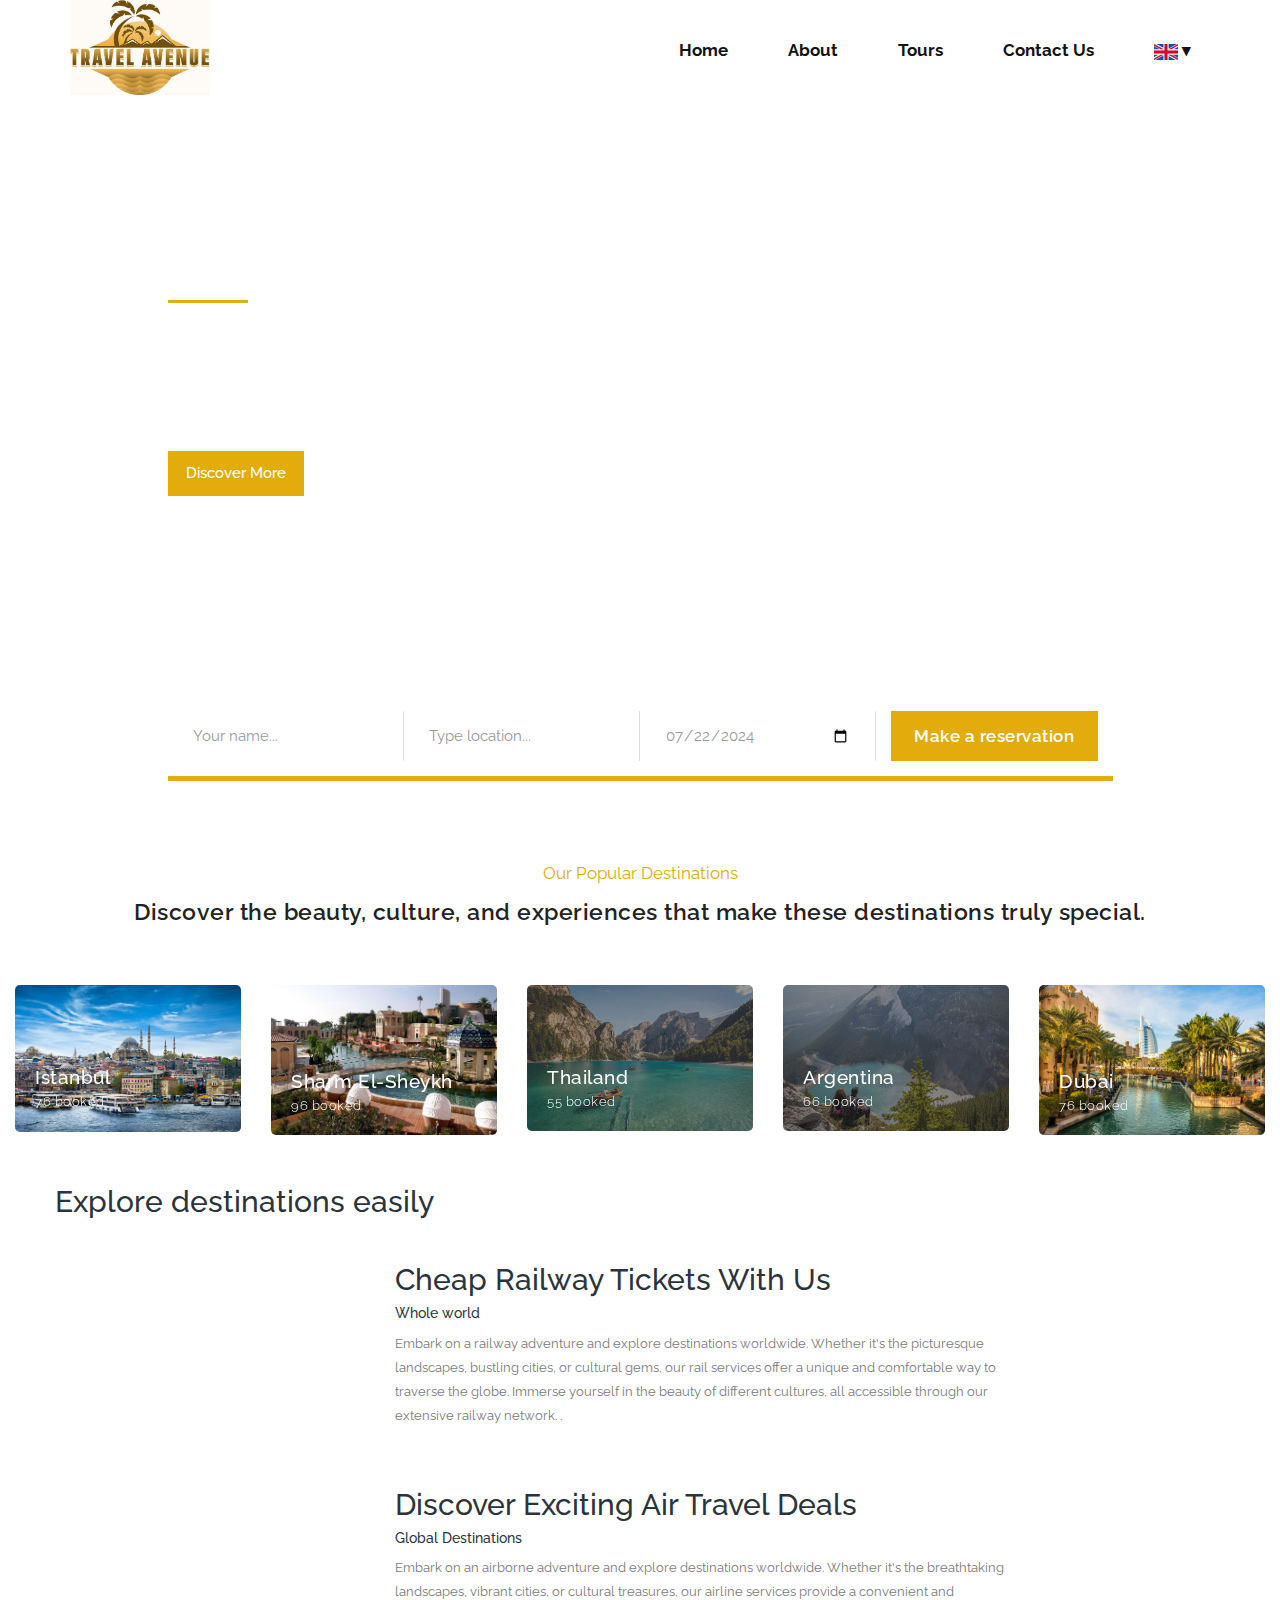
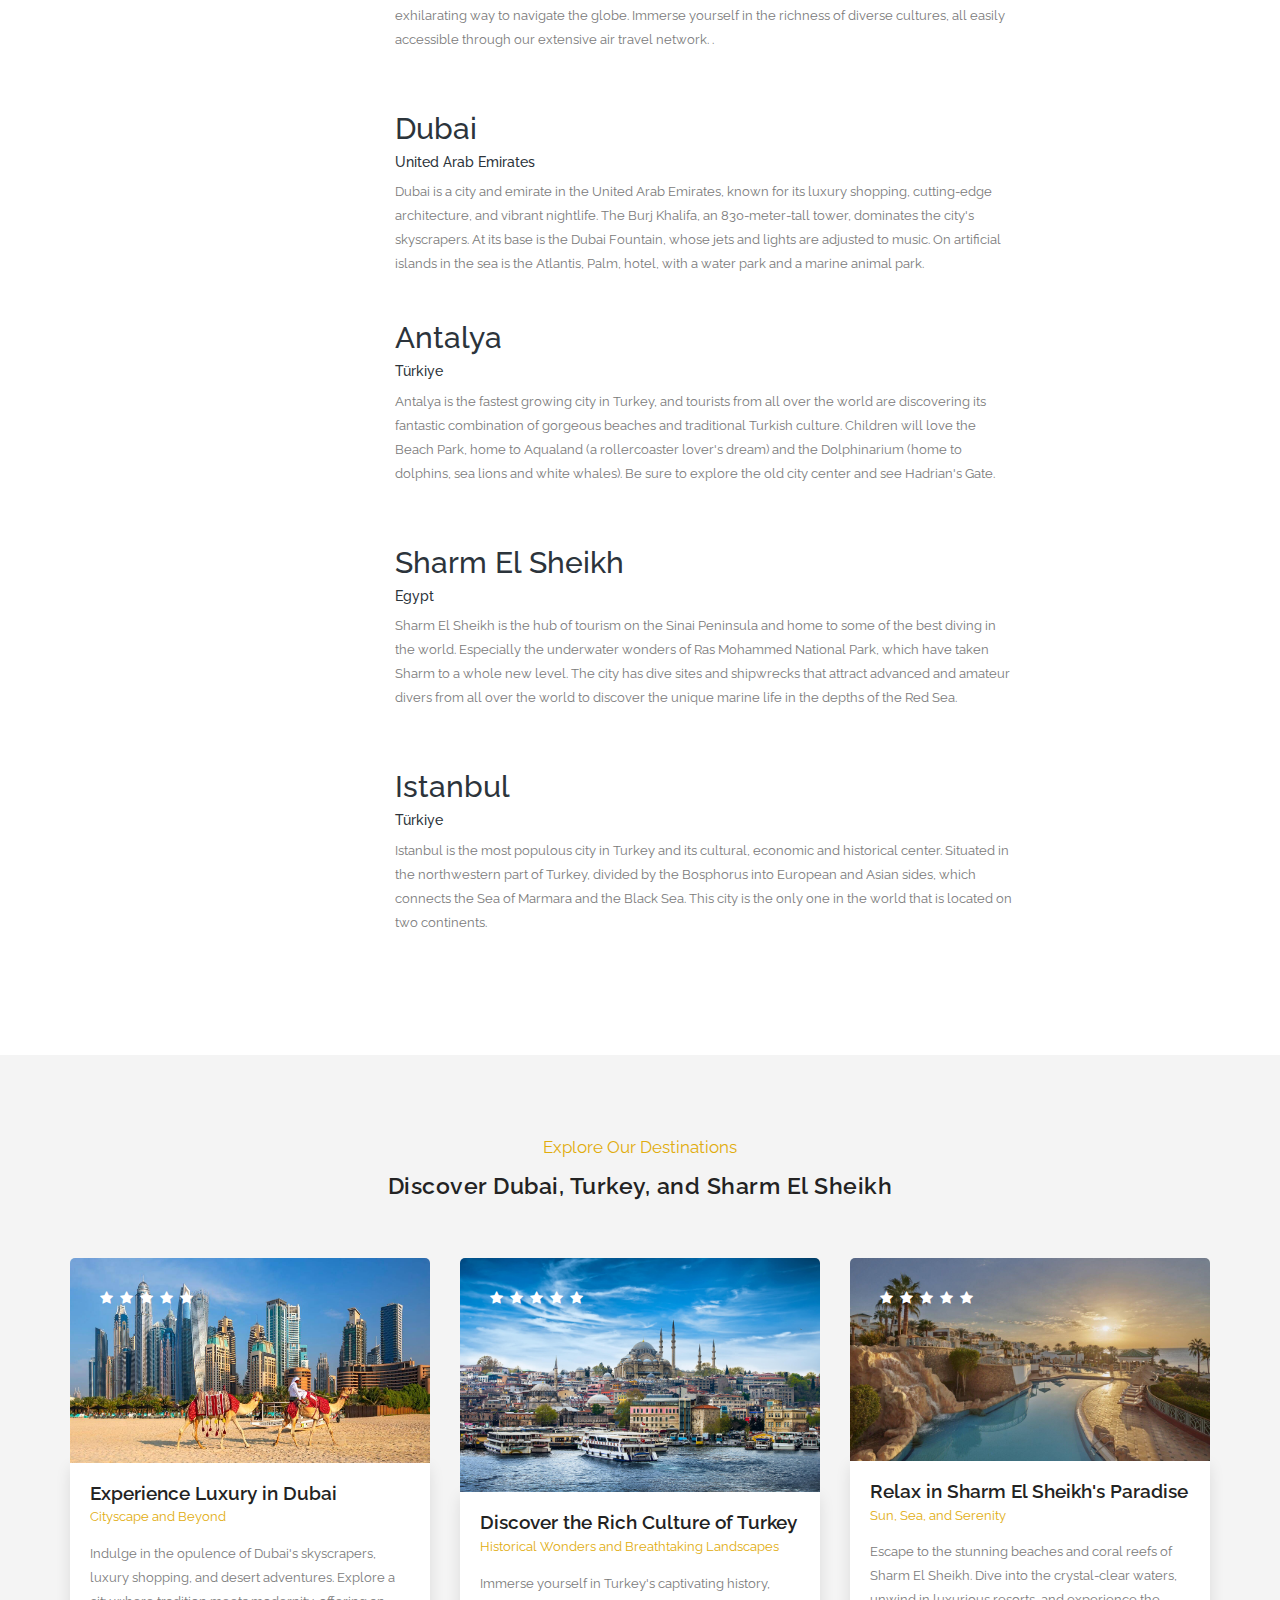
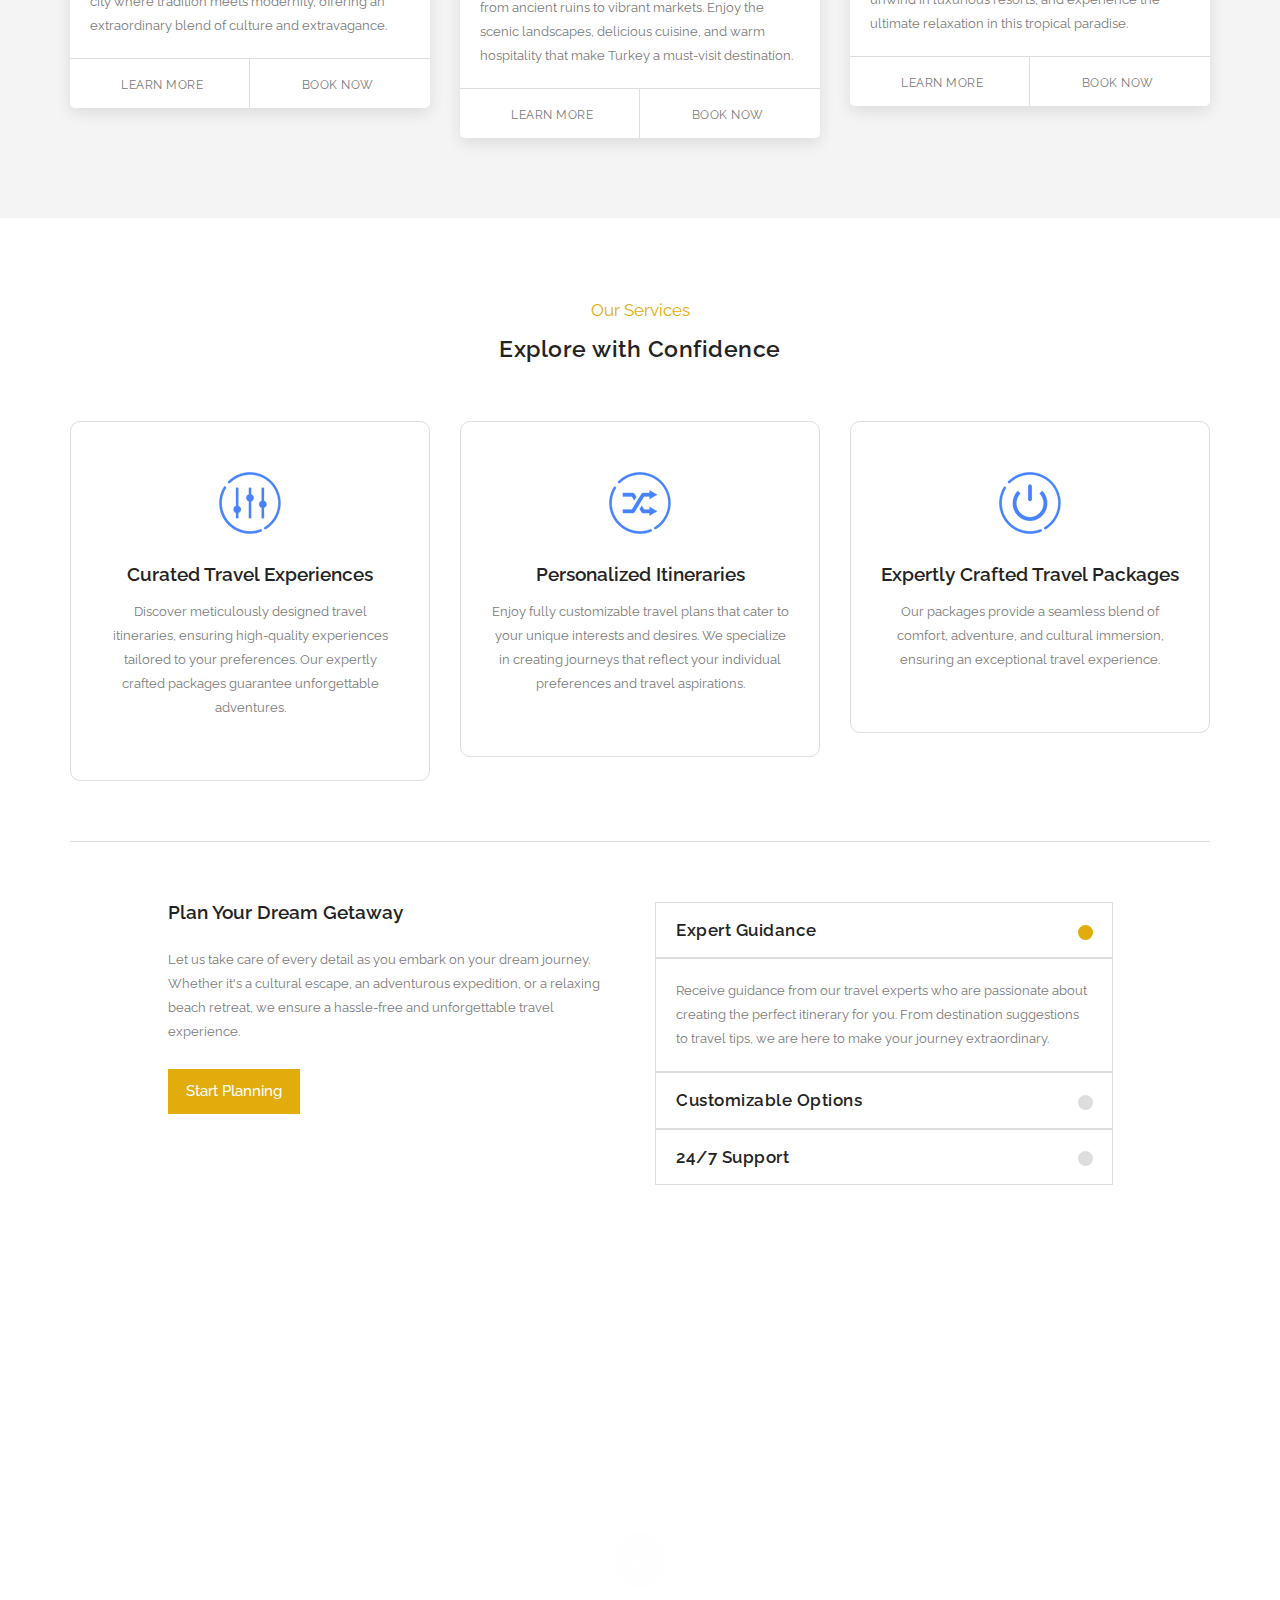
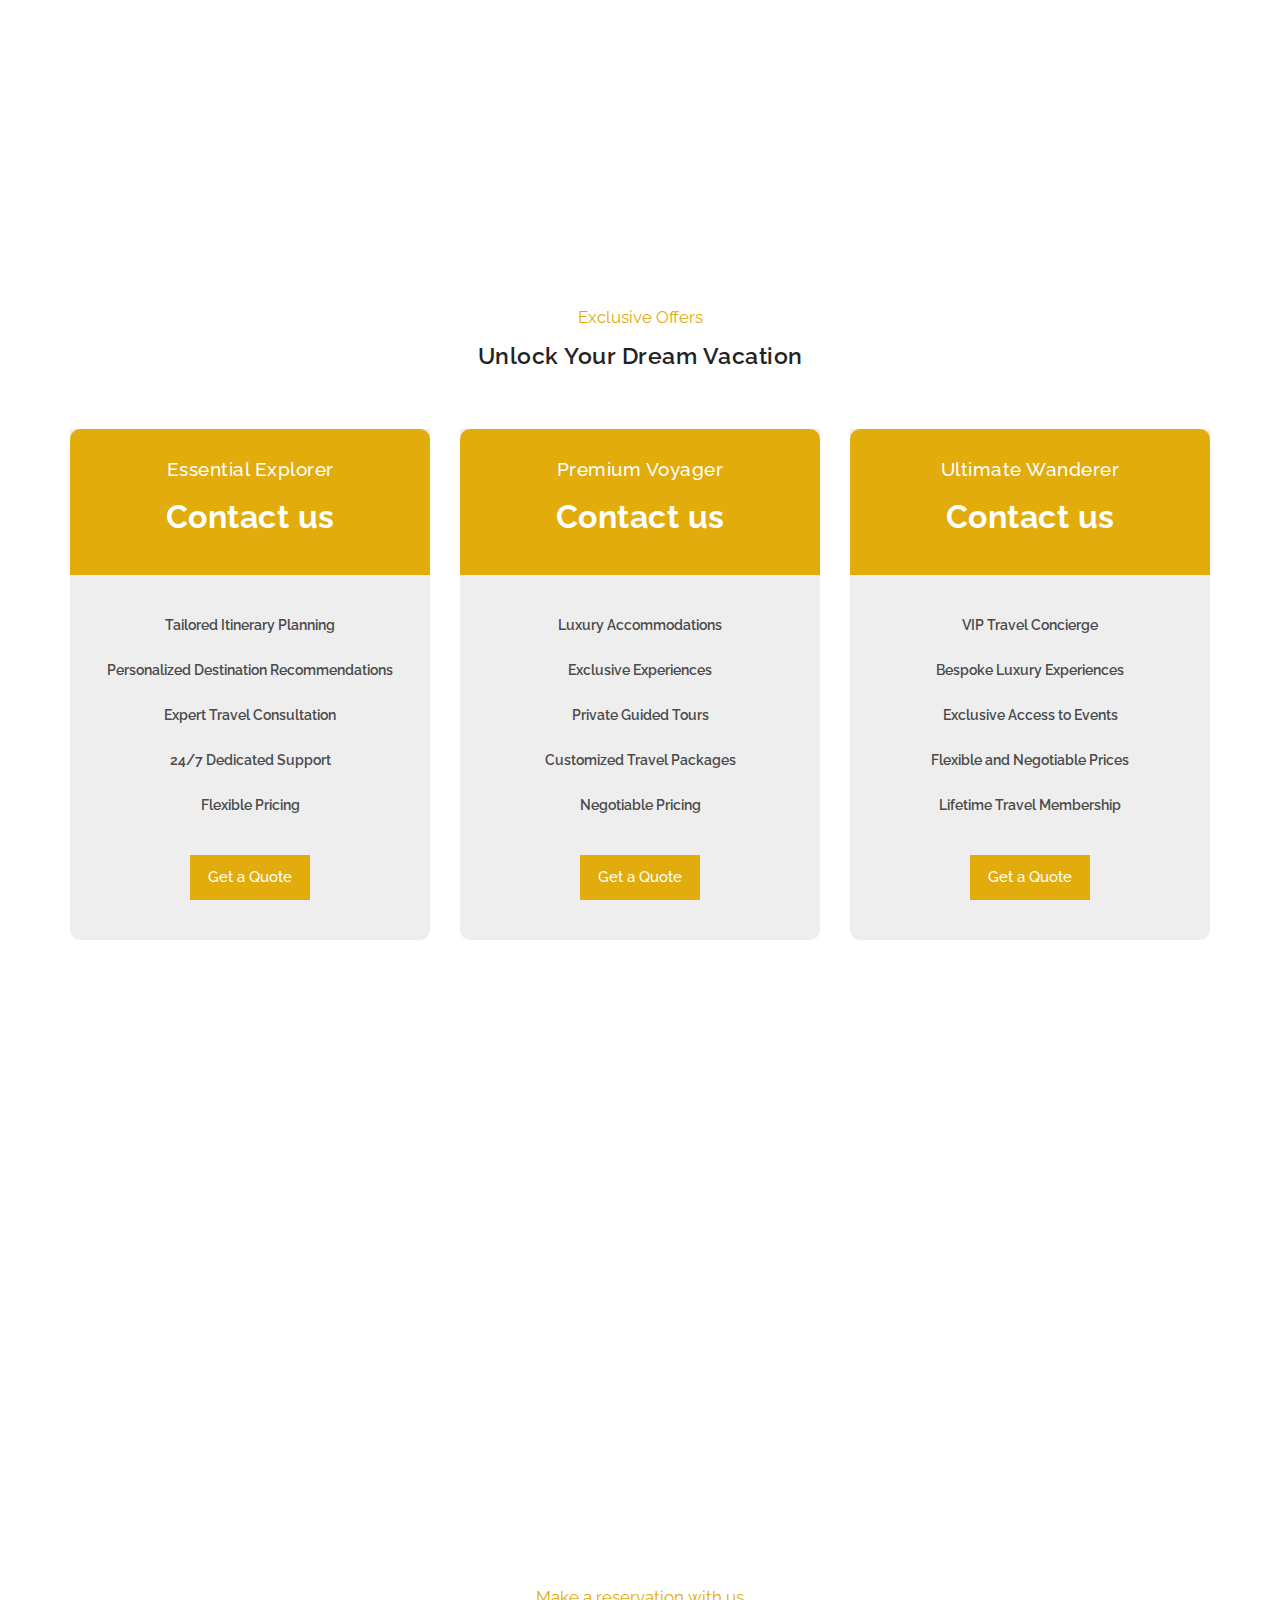
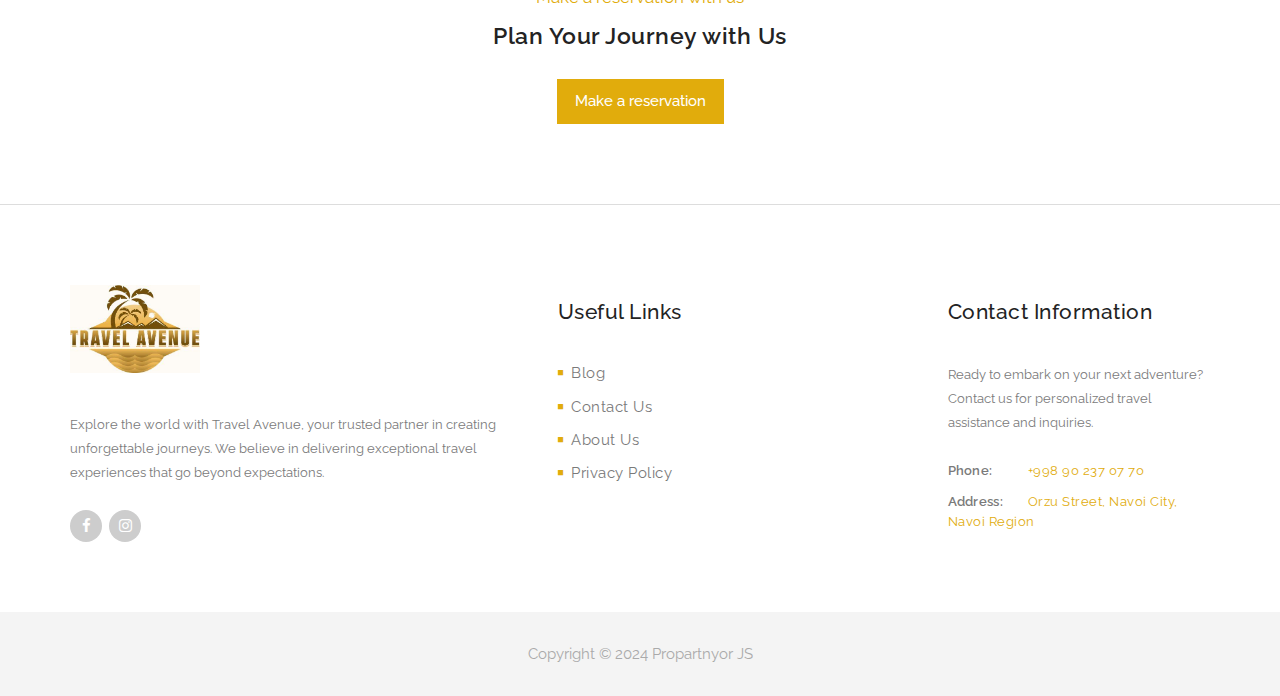
==== commit a3436356: "update" ====
--- a/eng.html
+++ b/eng.html
@@ -810,7 +810,7 @@
                           </p>
                           <ul>
                             <li>
-                              <span>Phone:</span><a href="tel:+998333354555">+998 33 335 45 55</a>
+                              <span>Phone:</span><a href="tel:+998902370770">+998 90 237 07 70</a>
                             </li>
                             <!-- <li>
                                 <span>Email:</span
@@ -893,7 +893,7 @@
             </p>
             <ul>
               <li>
-                <span>Phone:</span><a href="tel:+998998159995">+998 99 815 99 95</a>
+                <span>Phone:</span><a href="tel:+998902370770">+998 90 237 07 70</a>
               </li>
               <!-- <li>
                   <span>Email:</span
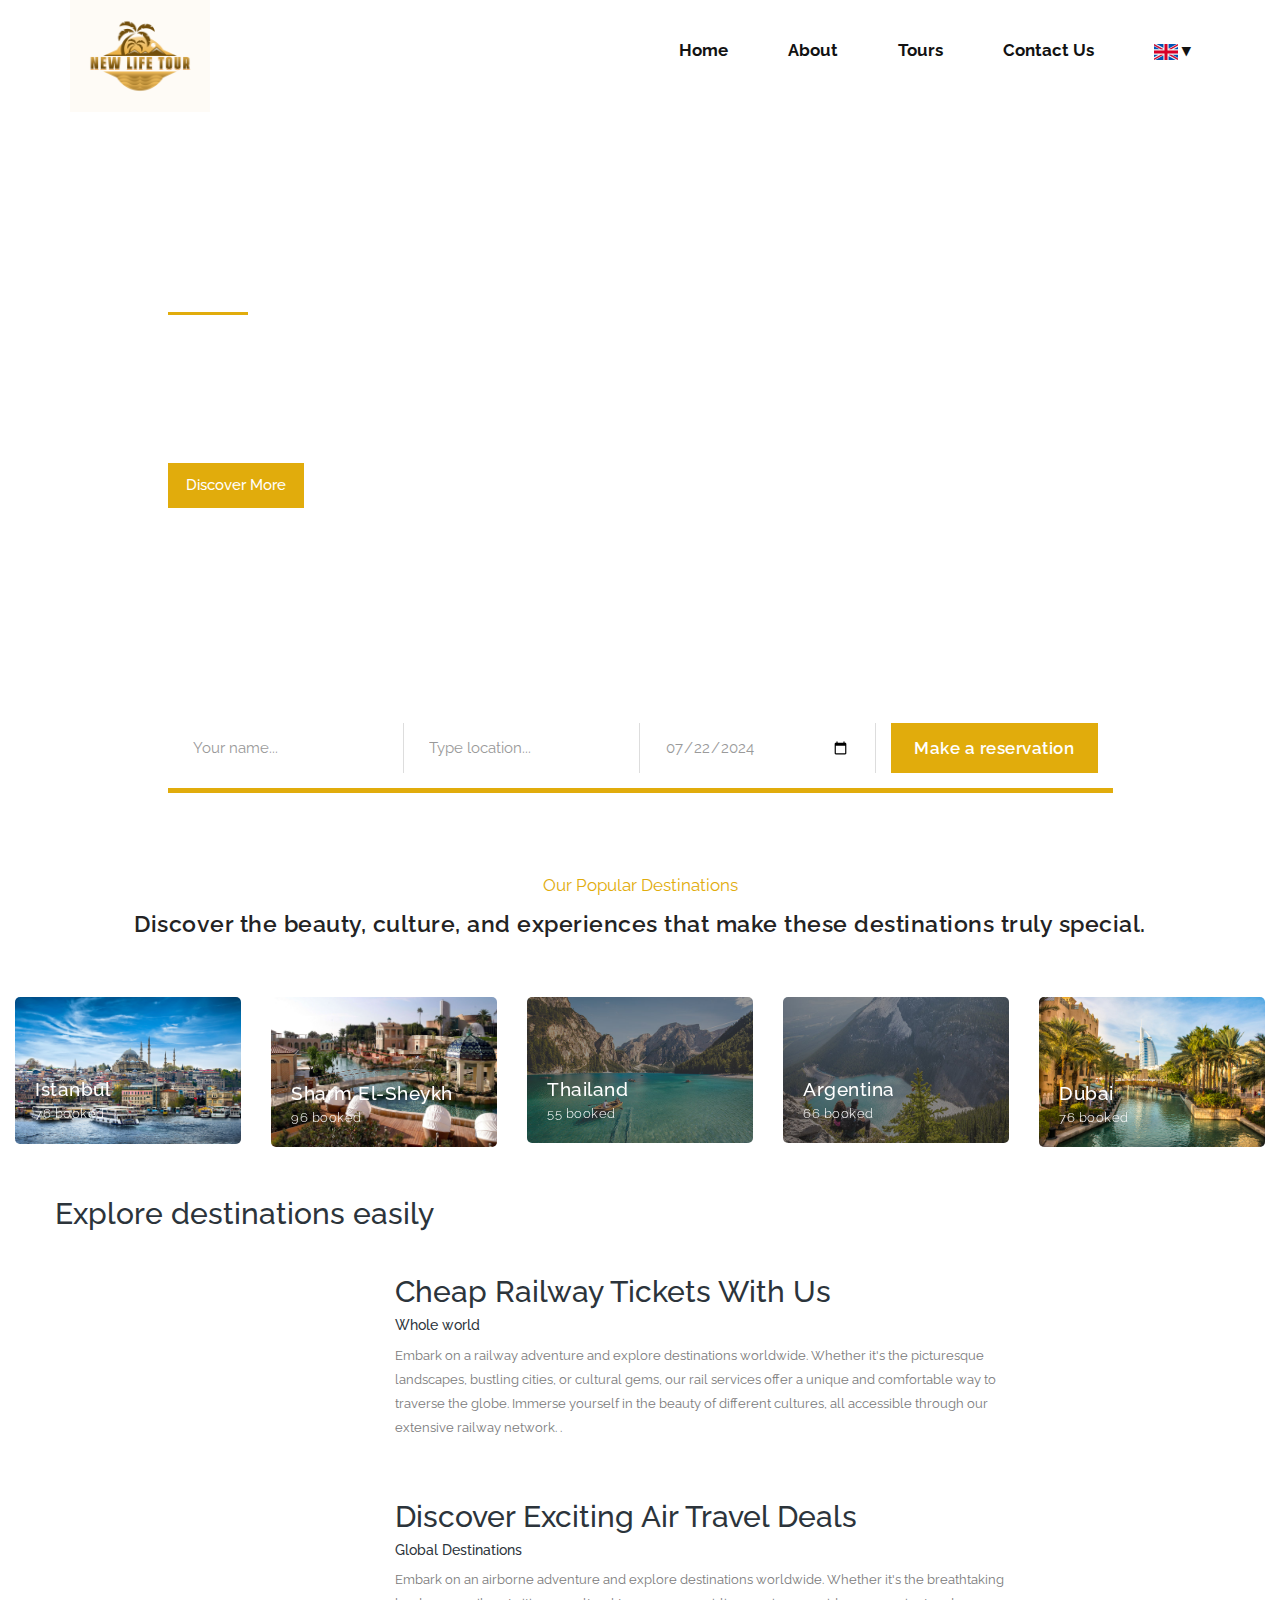
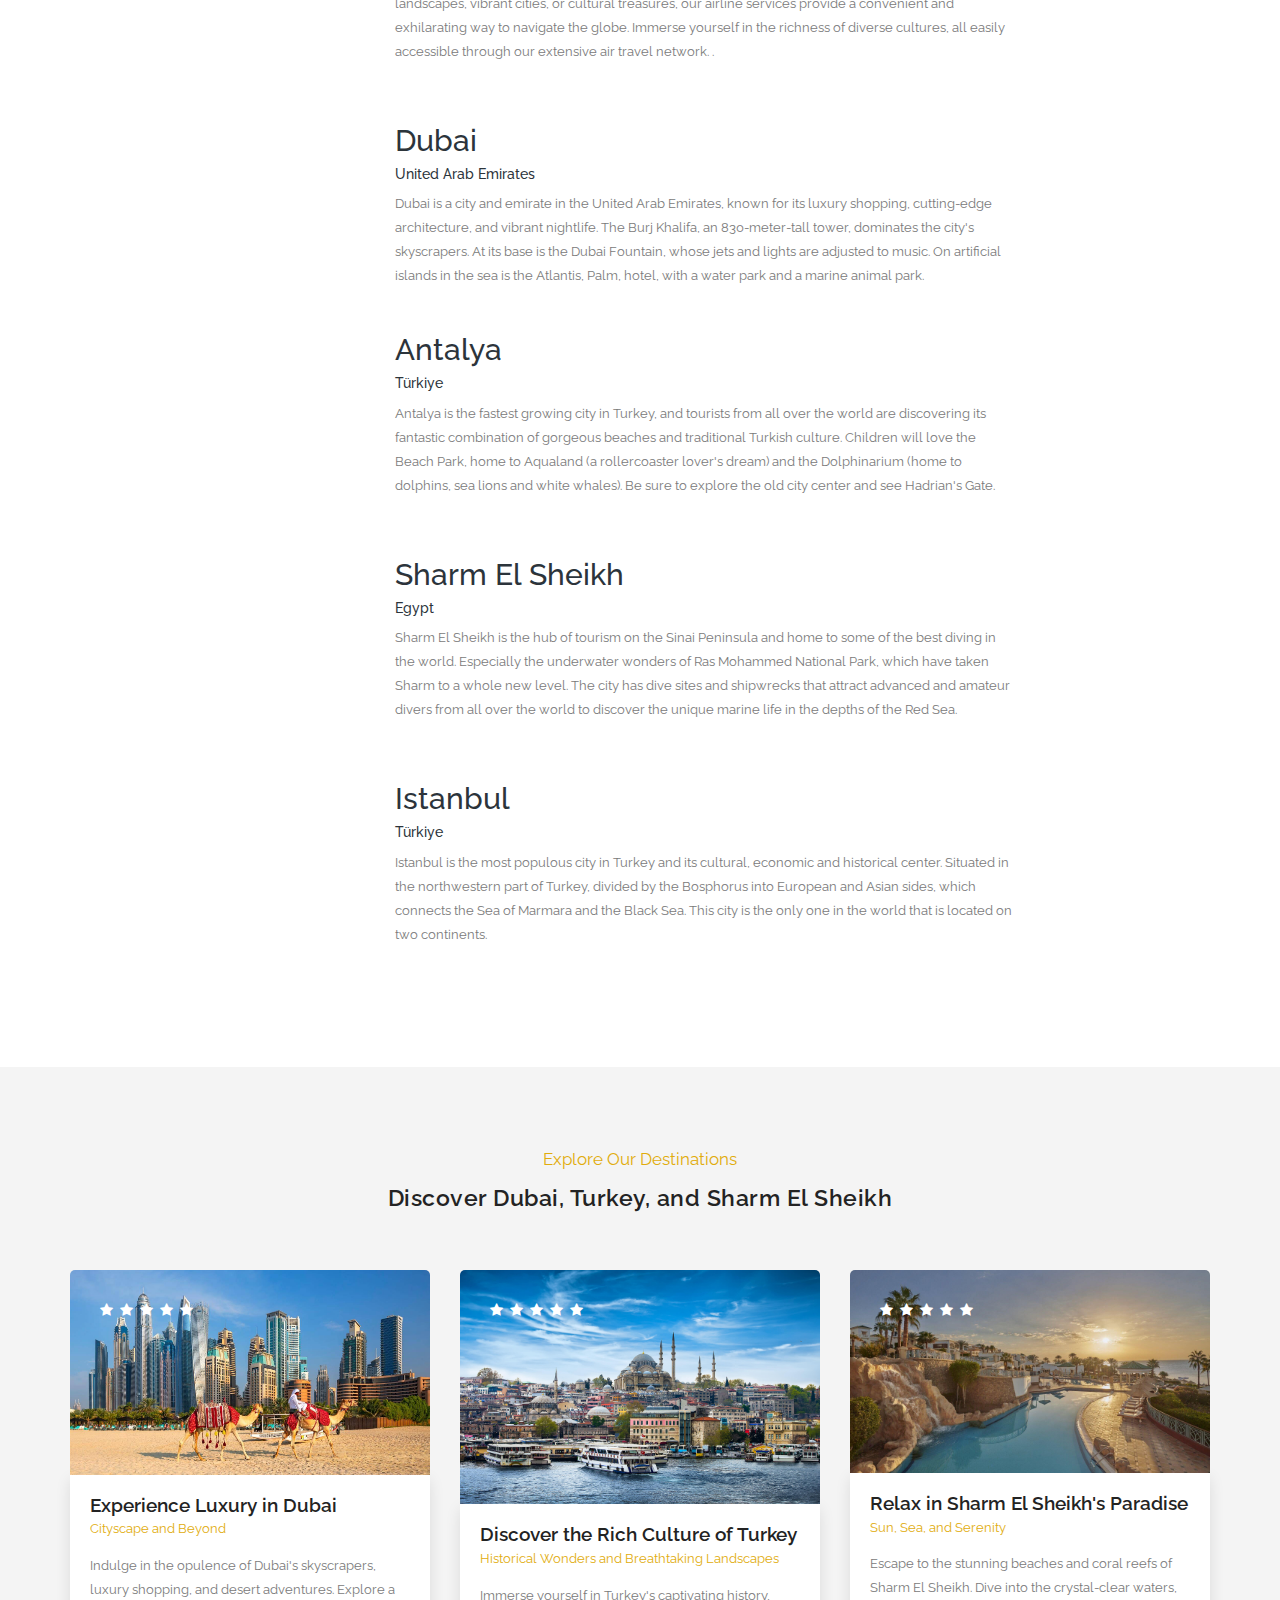
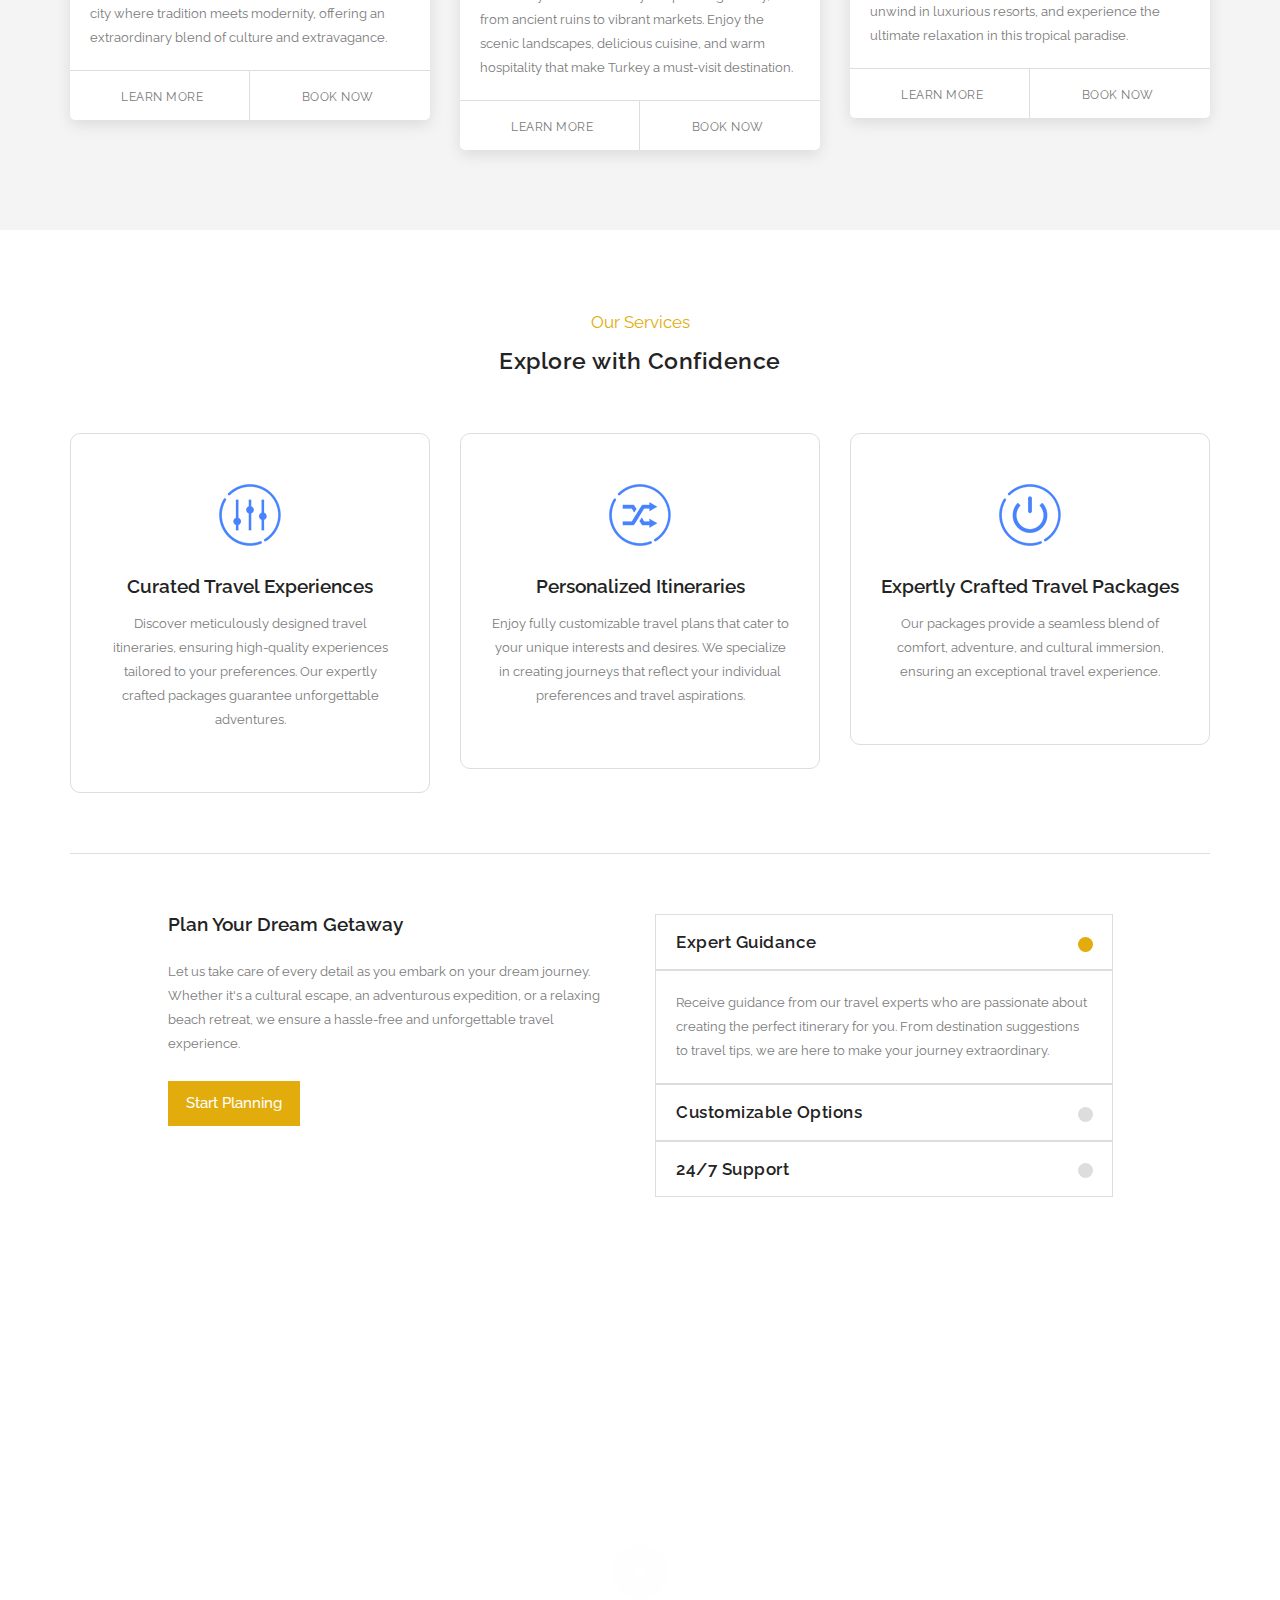
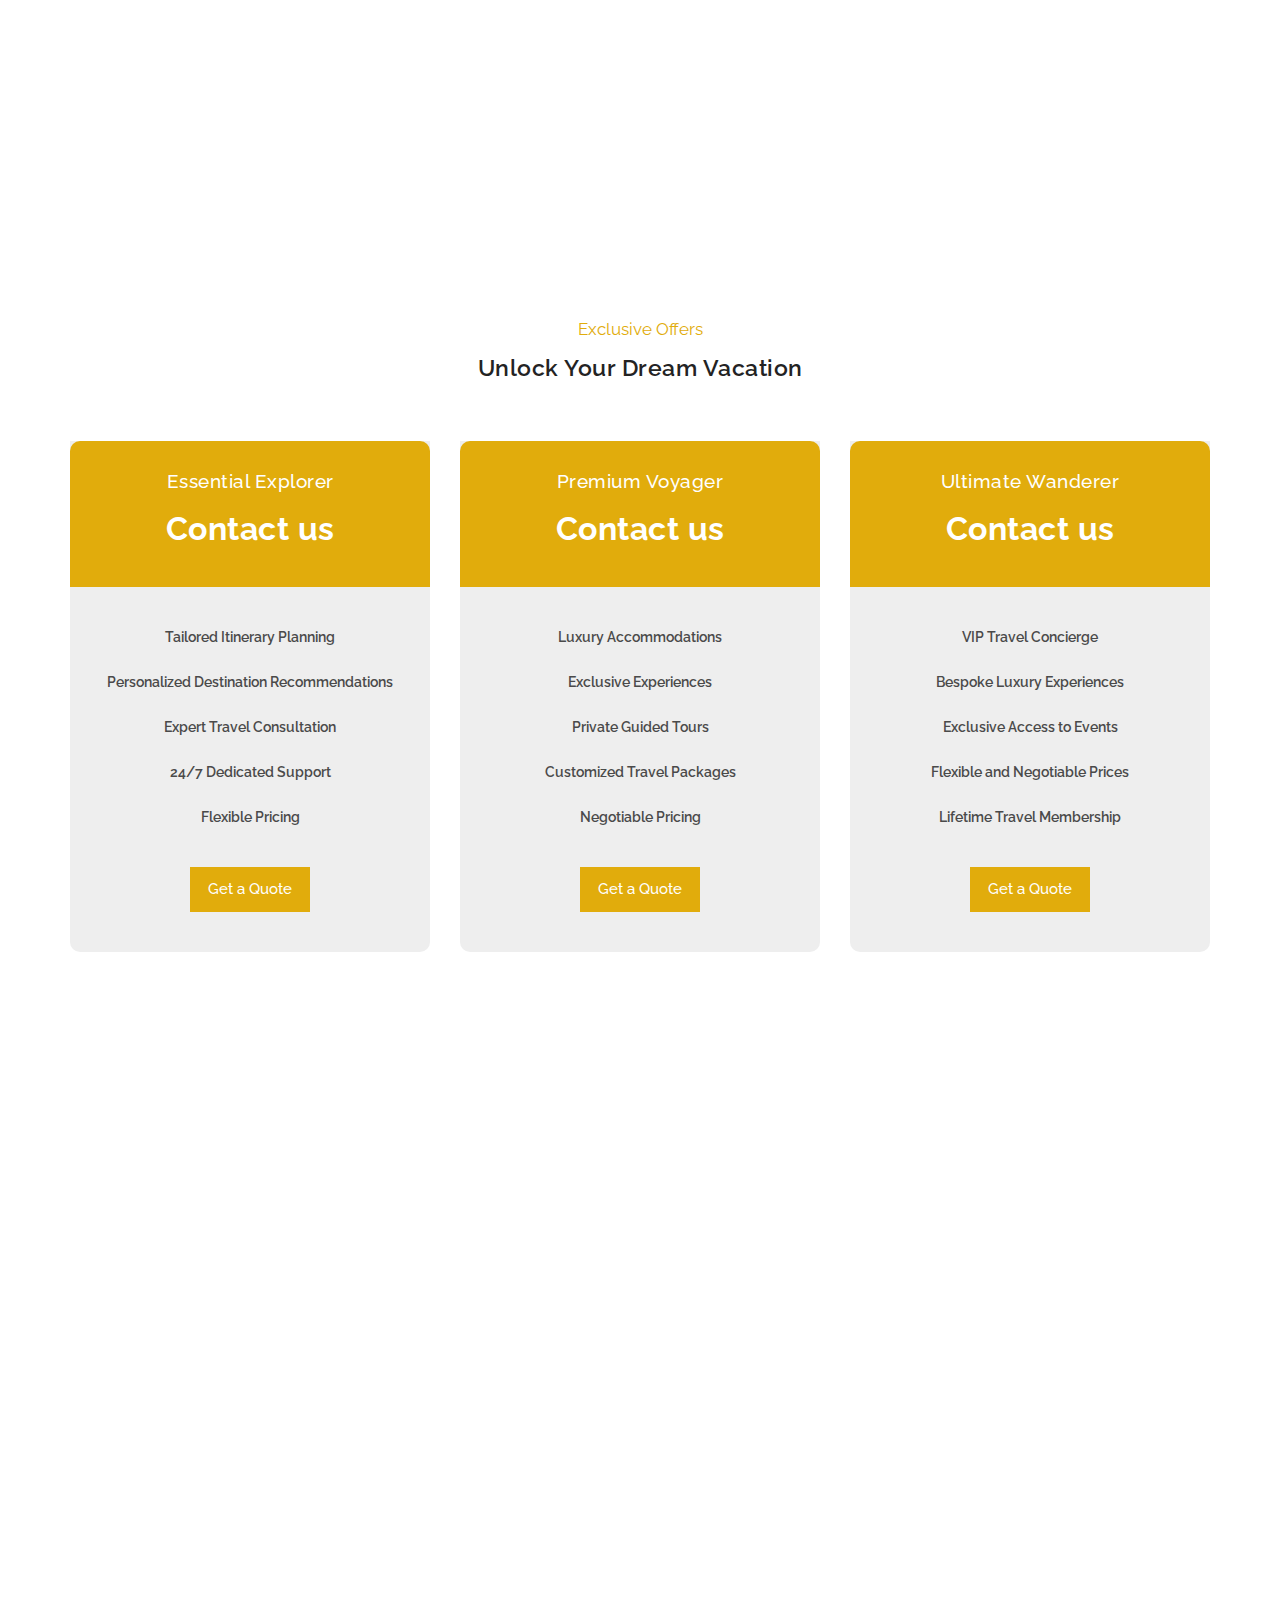
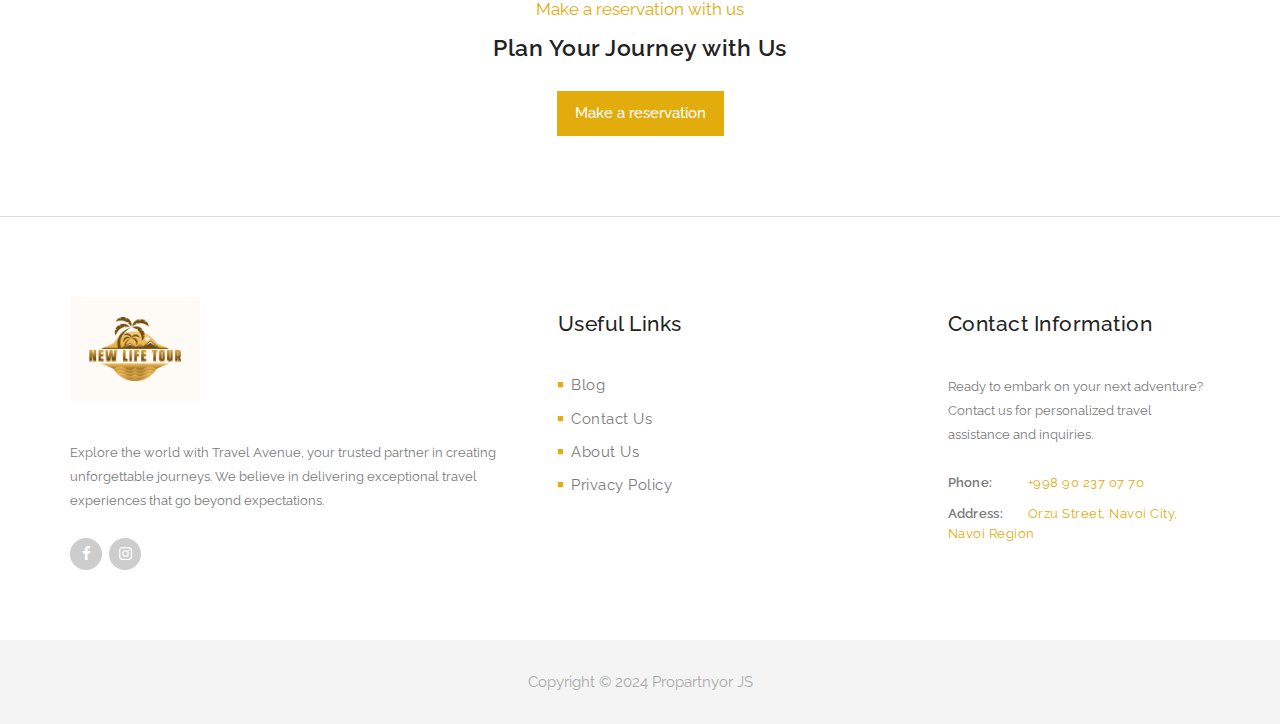
==== commit 2d649379: "add" ====
--- a/eng.html
+++ b/eng.html
@@ -4,7 +4,7 @@
 <head>
   <meta charset="utf-8" />
   <meta http-equiv="X-UA-Compatible" content="IE=edge,chrome=1" />
-  <title>Travel Avenue</title>
+  <title>New Life Tour</title>
 
   <meta name="description" content="" />
   <meta name="viewport" content="width=device-width, initial-scale=1" />
@@ -32,7 +32,7 @@
             <button id="primary-nav-button" type="button">Menu</button>
             <a href="index.html">
               <div class="logo">
-                <img src="./logo1.jpg" class="logo1" alt=" Логотип" />
+                <img src="./logo2.png" class="logo1" alt=" Логотип" />
               </div>
             </a>
             <nav id="primary-nav" class="dropdown cf">
@@ -839,7 +839,7 @@
         <div class="col-md-5">
           <div class="about-veno">
             <div class="logo">
-              <img src="./logo1.jpg" class="logo1" alt=" Логотип" />
+              <img src="./logo2.png" class="logo1" alt=" Логотип" />
 
             </div>
             <p>
